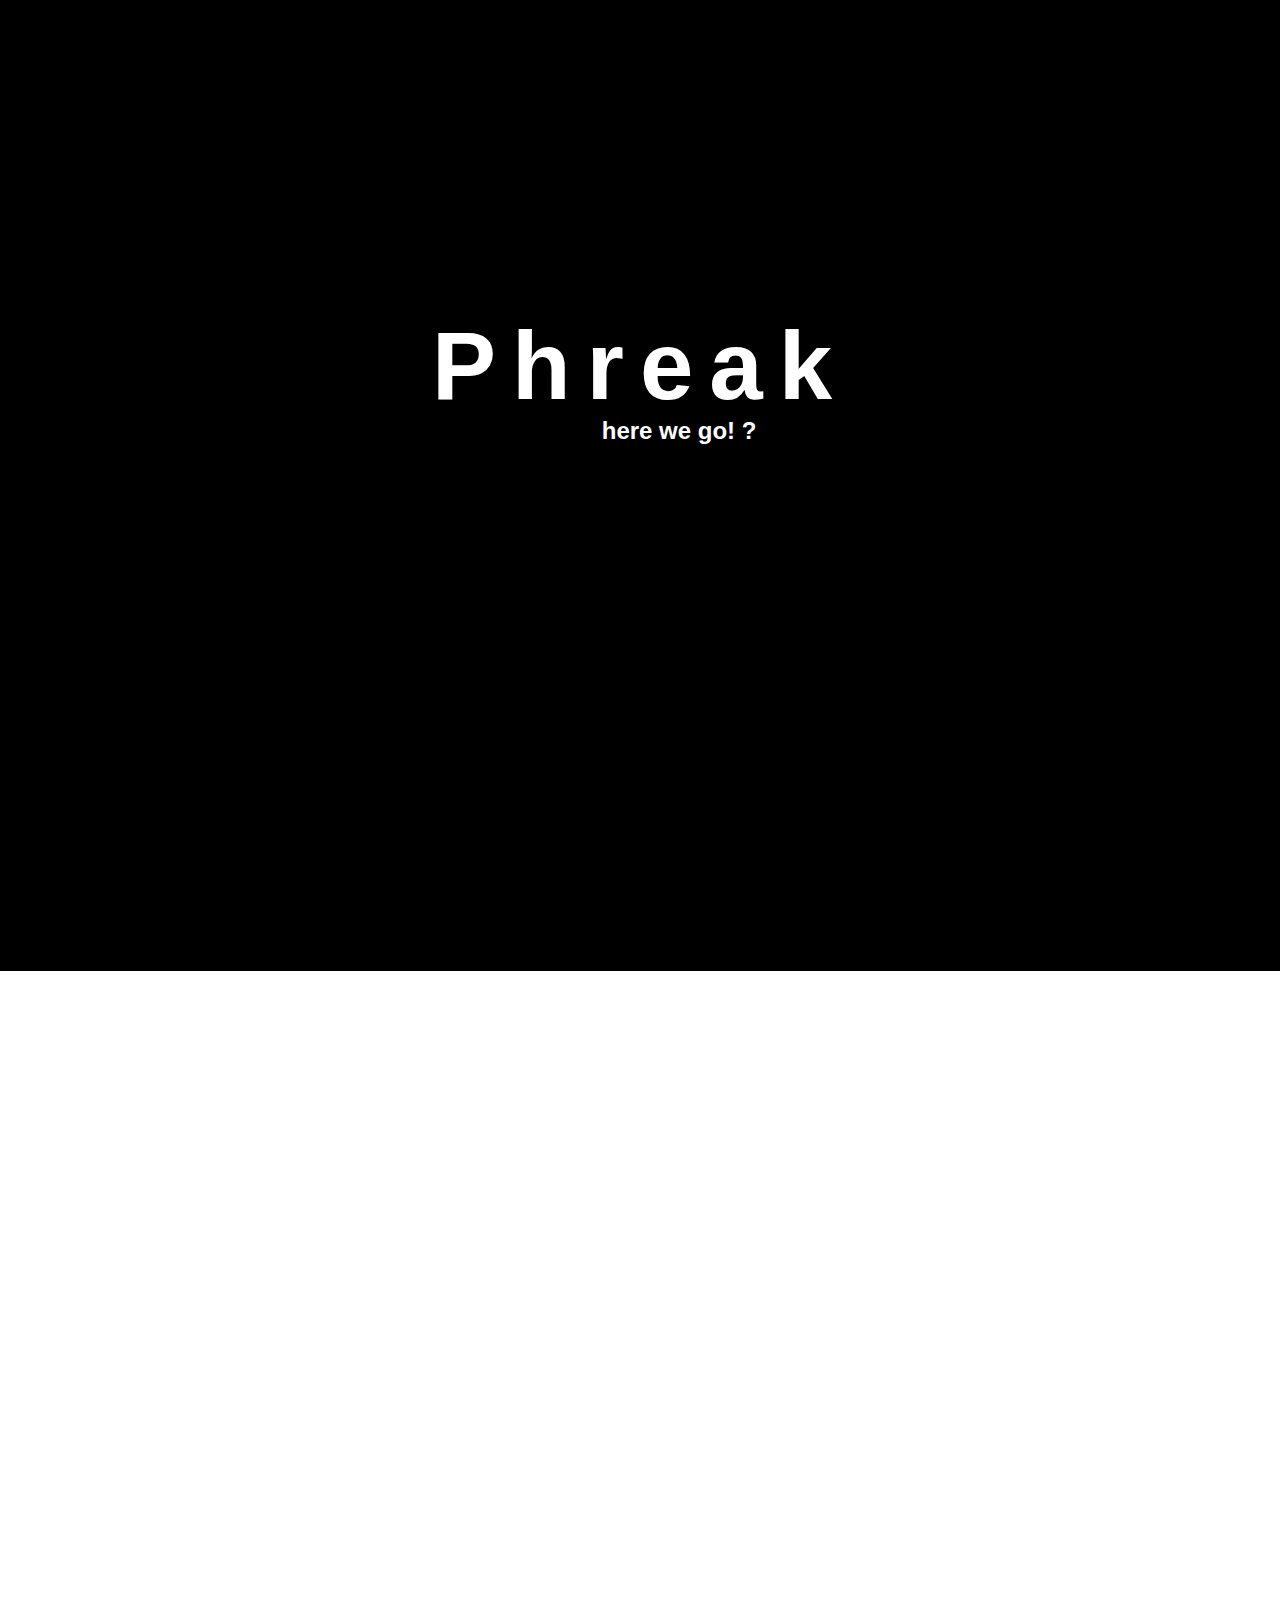
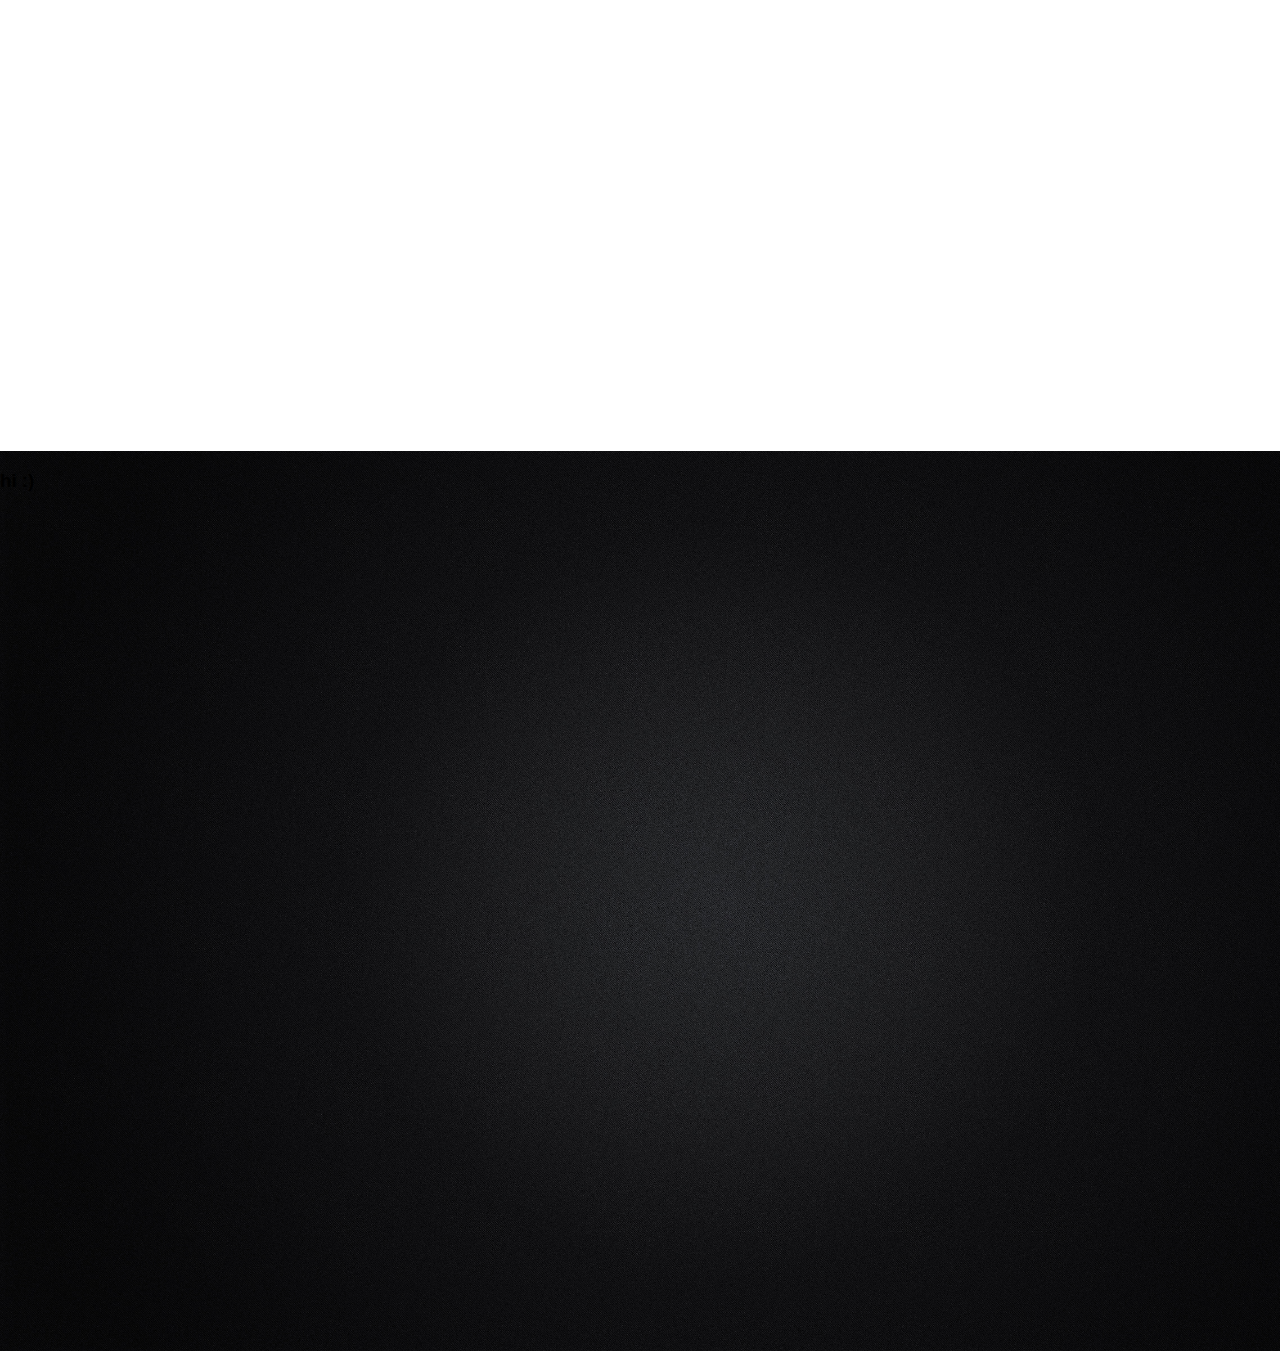
==== example.html @ 7f0e2bd2 "with example" ====
<html lang="en"><head>
	<meta charset="utf-8">
	<meta name="viewport" content="width=device-width, initial-scale=1.0">
	<meta name="description" content="League of Legends Lookup">
	<meta name="keywords" content="league of legends, lookup">

	<title>LEAGUE OF LEGENDS S3 RANKED</title>

	<link rel="stylesheet" href="normalize.css">
	<link rel="stylesheet" href="ranked.css">
<style type="text/css"></style></head>

<body>
<div id="main">
	<div id="overlay" style="display: none;"><div id="center_height"></div><h1 id="overlay_search" style="display: block;">Done!</h1></div>
	<div class="superscrollorama-pin-spacer" style="position: relative; top: auto; left: auto;"></div><div id="container" style="height: 971px; margin-bottom: -200px; background-image: url(http://brianchoi.net/lol/title_back.jpg); background-color: rgb(0, 0, 0); background-size: cover; background-position: 50% 50%; background-repeat: no-repeat no-repeat;"><div id="info">
		<span id="info_mp_champ_bg">http://i.imgur.com/WQK3eyy.jpg</span>
		<span id="info_most_kills_champ_bg">http://i.imgur.com/p25HxGN.jpg</span>
		<span id="info_most_kills_per_game_champ_bg">http://i.imgur.com/nLjdGMp.jpg</span>
		<span id="info_most_assists_per_game_champ_bg">http://i.imgur.com/ZR0M0mz.jpg</span>
		<span id="info_highest_winrate_champ_bg">http://i.imgur.com/1Qkmwj1.jpg</span>
		</div><div id="title_frame" class="pin">
		<h1 id="summoner" style="margin-top: 310.72px;"><span class="char1" style="position: relative; letter-spacing: 16px; display: inline;">P</span><span class="char2" style="position: relative; letter-spacing: 16px; display: inline;">h</span><span class="char3" style="position: relative; letter-spacing: 16px; display: inline;">r</span><span class="char4" style="position: relative; letter-spacing: 16px; display: inline;">e</span><span class="char5" style="position: relative; letter-spacing: 16px; display: inline;">a</span><span class="char6" style="position: relative; letter-spacing: 16px; display: inline;">k</span></h1>
		<h4 id="scroll_message"><span id="behind_scroll_message">here we go! ?</span><span id="real_scroll_message" style="margin-left: -76.5px; display: inline;">here we go! ?</span></h4>
		</div><div id="tier_frame" class="pin" style="opacity: 0;">
		<h2 id="tier_name" style="margin-top: 155.36px;"><span class="char1" style="position: relative; left: -96.20340484951157px; top: -133.1539296451956px; opacity: 0.19999999999999996;">K</span><span class="char2" style="position: relative; left: 1209.9984705937095px; top: -58.83427372178994px; opacity: 0.19999999999999996;">o</span><span class="char3" style="position: relative; left: 2843.3437147911172px; top: 564.4311947580427px; opacity: 0.19999999999999996;">g</span><span class="char4" style="position: relative; left: -671.3447008933872px; top: 1169.9480750893708px; opacity: 0.19999999999999996;">'</span><span class="char5" style="position: relative; left: -682.6370216690702px; top: 425.71763126784936px; opacity: 0.19999999999999996;">M</span><span class="char6" style="position: relative; left: 2841.3579609361477px; top: -279.7479255348444px; opacity: 0.19999999999999996;">a</span><span class="char7" style="position: relative; left: -702.3480155918514px; top: -247.63639587257057px; opacity: 0.19999999999999996;">w</span><span class="char8" style="position: relative; left: 627.789559867233px; top: -222.60086171294097px; opacity: 0.19999999999999996;">'</span><span class="char9" style="position: relative; left: -523.4278510033619px; top: 1004.4911993648857px; opacity: 0.19999999999999996;">s</span><span class="char10" style="position: relative; left: 1305.1219550985843px; top: 1243.9741101330146px; opacity: 0.19999999999999996;"> </span><span class="char11" style="position: relative; left: 2766.682252123137px; top: 307.22295661177486px; opacity: 0.19999999999999996;">H</span><span class="char12" style="position: relative; left: 1137.2621097927913px; top: 1396.5544768179534px; opacity: 0.19999999999999996;">o</span><span class="char13" style="position: relative; left: 2681.966283005895px; top: 250.10790020041168px; opacity: 0.19999999999999996;">r</span><span class="char14" style="position: relative; left: 482.6653561228886px; top: 1018.1406228292035px; opacity: 0.19999999999999996;">d</span><span class="char15" style="position: relative; left: 2586.113586226129px; top: -207.72160346480086px; opacity: 0.19999999999999996;">e</span></h2>
		<img id="tier_image" src="tier/diamond_1.png" alt="DIAMOND I" style="opacity: 0;">
		<h3 id="tier_info" style="opacity: 0; margin-left: 120%;">DIAMOND I 11 LP</h3>
		</div><div id="num_games_frame" class="pin" style="margin-top: -100%;">
		<h1 id="num_games" style="margin-bottom: 0px; margin-top: 179.75px; margin-left: 100%;">717 games</h1>
		<h1 id="num_wins" style="margin-bottom: 0px; margin-top: 179.75px; margin-left: -100%;">394 wins</h1>
		<h1 id="num_losses" style="margin-bottom: 0px; margin-top: 179.75px; margin-left: 100%;">323 losses</h1>
		</div><div id="total_destruction_frame" class="pin" style="margin-top: -100%;">
		<h1 id="total_minions" style="margin-bottom: 0px; margin-top: 179.75px; margin-left: 100%;">130260 minions</h1>
		<h1 id="total_monsters" style="margin-bottom: 0px; margin-top: 179.75px; margin-left: -100%;">20134 monsters</h1>
		<h1 id="total_turrets" style="margin-bottom: 0px; margin-top: 179.75px; margin-left: 100%;">1152 turrets</h1>
		</div><div id="total_kills_frame" class="pin" style="background-image: url(http://brianchoi.net/lol/reverse_annie_alexis_rayne.jpg); background-color: rgb(58, 31, 20); background-size: contain; margin-left: 100%; background-position: 50% 50%; background-repeat: no-repeat no-repeat;">
		<h2 id="total_kills" style="opacity: 0; margin-top: 97.10000000000001px; margin-left: 100%;">4601 total kills</h2>
		<h3 id="kills_per_game" style="margin-top: 323.6666666666667px; opacity: 0; margin-left: -100%;">that's 6.4 kills per game</h3>
		</div><div id="doubles_frame" class="pin" style="margin-left: 100%;">
		<h2 id="doubles" style="opacity: 0; margin-top: 97.10000000000001px; margin-left: 100%;">543 double kills</h2>
		<h3 id="doubles_per_game" style="margin-top: 323.6666666666667px; opacity: 0; margin-left: -100%;">occurs about once per game</h3>
		</div><div id="triples_frame" class="pin" style="margin-left: 100%;">
		<h2 id="triples" style="opacity: 0; margin-top: 97.10000000000001px; margin-left: 100%;">72 triple kills</h2>
		<h3 id="triples_per_game" style="margin-top: 323.6666666666667px; opacity: 0; margin-left: -100%;">occurs about once per 10 games</h3>
		</div><div id="quadras_frame" class="pin" style="margin-left: 100%;">
		<h2 id="quadras" style="opacity: 0; margin-top: 97.10000000000001px; margin-left: 100%;">4 quadrakills</h2>
		<h3 id="quadras_per_game" style="margin-top: 323.6666666666667px; opacity: 0; margin-left: -100%;">occurs about once per 179 games</h3>
		</div><div id="pentas_frame" class="pin" style="margin-left: 100%;">
		<h2 id="pentas" style="opacity: 0; margin-top: 97.10000000000001px; margin-left: 100%;">2 pentakills</h2>
		<h3 id="pentas_per_game" style="margin-top: 323.6666666666667px; opacity: 0; margin-left: -100%;">occurs about once per 359 games</h3>
		</div><div id="before_mp_champ_frame" class="pin" style="margin-left: 100%;">
		<h2 id="before_mp_champ" style="margin-top: 437.5px; margin-left: 2%;">Most played champion...</h2>
		</div><div id="mp_champ_frame" class="pin" style="background-image: url(http://i.imgur.com/WQK3eyy.jpg); background-color: rgb(0, 0, 0); background-size: contain; margin-left: 100%; background-position: 50% 50%; background-repeat: no-repeat no-repeat;">
		<h2 id="mp_champ" style="opacity: 0; margin-left: 2005px; margin-top: 155.36px;">Caitlyn</h2>
		<h3 id="mp_champ_title" style="opacity: 0; margin-left: 1745.4184100418408px;">the Sheriff of Piltover</h3>
		<h3 id="mp_champ_games" style="opacity: 0; margin-top: 323.6666666666667px; margin-left: 2005px;">50 games</h3><h3 id="mp_champ_percentage" style="opacity: 0; margin-left: 2005px;">46.0% winrate</h3>
		</div><div id="before_most_kills_champ_frame" class="pin" style="margin-left: 100%;">
		<h2 id="before_most_kills_champ" style="margin-top: 437.5px; margin-left: 2%;">Most kills in one game...</h2>
		</div><div id="most_kills_champ_frame" class="pin" style="background-image: url(http://i.imgur.com/p25HxGN.jpg); background-color: rgb(0, 0, 0); background-size: contain; margin-left: 100%; background-position: 50% 50%; background-repeat: no-repeat no-repeat;">
		<h2 id="most_kills_champ" style="opacity: 0; margin-left: 2005px; margin-top: 155.36px;">Twitch</h2>
		<h3 id="most_kills_champ_title" style="opacity: 0; margin-left: 1745.4184100418408px;">the Plague Rat</h3>
		<h3 id="most_kills" style="opacity: 0; margin-top: 242.75px; margin-left: 2005px;">21 kills</h3>
		</div><div id="before_most_kills_per_game_champ_frame" class="pin" style="margin-left: -100%;">
		<h2 id="before_most_kills_per_game_champ" style="margin-top: 437.5px; margin-left: -2%;">Most kills per game...</h2>
		</div><div id="most_kills_per_game_champ_frame" class="pin" style="background-image: url(http://i.imgur.com/nLjdGMp.jpg); background-color: rgb(0, 0, 0); background-size: contain; margin-left: -100%; background-position: 50% 50%; background-repeat: no-repeat no-repeat;">
		<h2 id="most_kills_per_game_champ" style="opacity: 0; margin-left: 2005px; margin-top: 155.36px;">Draven</h2>
		<h3 id="most_kills_per_game_champ_title" style="opacity: 0; margin-left: 1745.4184100418408px;">the Glorious Executioner</h3>
		<h3 id="most_kills_per_game" style="opacity: 0; margin-top: 242.75px; margin-left: 2005px;">10.0 kills per game over 18 games</h3>
	</div><div id="before_most_assists_per_game_champ_frame" class="pin" style="margin-left: 100%;">
		<h2 id="before_most_assists_per_game_champ" style="margin-top: 437.5px; margin-left: 2%;">Most assists per game...</h2>
		</div><div id="most_assists_per_game_champ_frame" class="pin" style="background-image: url(http://i.imgur.com/ZR0M0mz.jpg); background-color: rgb(0, 0, 0); background-size: contain; margin-left: 100%; background-position: 50% 50%; background-repeat: no-repeat no-repeat;">
		<h2 id="most_assists_per_game_champ" style="opacity: 0; margin-left: 2005px; margin-top: 155.36px;">Lulu</h2>
		<h3 id="most_assists_per_game_champ_title" style="opacity: 0; margin-left: 1745.4184100418408px;">the Fae Sorceress</h3>
		<h3 id="most_assists_per_game" style="opacity: 0; margin-top: 242.75px; margin-left: 2005px;">18.8 assists per game over 6 games</h3>
	</div><div id="before_highest_winrate_champ_frame" class="pin" style="margin-left: -100%;">
		<h2 id="before_highest_winrate_champ" style="margin-top: 437.5px; margin-left: -2%;">Highest winrate...</h2>
		</div><div id="highest_winrate_champ_frame" class="pin" style="background-image: url(http://i.imgur.com/1Qkmwj1.jpg); background-color: rgb(0, 0, 0); background-size: contain; margin-left: -100%; background-position: 50% 50%; background-repeat: no-repeat no-repeat;">
		<h2 id="highest_winrate_champ" style="opacity: 0; margin-left: 2005px; margin-top: 155.36px;">Quinn</h2>
		<h3 id="highest_winrate_champ_title" style="opacity: 0; margin-left: 1745.4184100418408px;">Demacia's Wings</h3>
		<h3 id="highest_winrate" style="opacity: 0; margin-top: 242.75px; margin-left: 2005px;">100.0% over 5 games</h3>
	</div><div id="random_stats_frame" class="pin" style="background-image: url(http://brianchoi.net/lol/volibear_by_scriptkittie.jpg); background-color: rgb(69, 69, 69); background-size: contain; margin-left: 100%; background-position: 50% 50%; background-repeat: no-repeat no-repeat;">
		<h2 id="random_stats" style="margin-top: 340.40000000000003px; opacity: 0;">Random stats...</h2>
	</div><div id="minion_spawn_time_frame" class="pin" style="margin-left: -100%;">
		<h1 id="minion_spawn_time" style="margin-top: 145.65px;"><span id="mst_1"><span class="char1" style="position: relative; left: 2418.8392902631313px; top: 1310.7260330799036px; opacity: 0;">Y</span><span class="char2" style="position: relative; left: -234.78104576119222px; top: 1568.4915125875268px; opacity: 0;">o</span><span class="char3" style="position: relative; left: 2190.7160364522133px; top: -636.1289889672771px; opacity: 0;">u</span><span class="char4" style="position: relative; left: 111.69120804173872px; top: -653.6128083812073px; opacity: 0;">'</span><span class="char5" style="position: relative; left: -574.3986284674611px; top: -858.9708274728619px; opacity: 0;">v</span><span class="char6" style="position: relative; left: 1617.8840196167585px; top: -325.48051428073086px; opacity: 0;">e</span><span class="char7" style="position: relative; left: 982.8663375042379px; top: 1849.615842798492px; opacity: 0;"> </span><span class="char8" style="position: relative; left: 3717.509208727861px; top: 1879.7340871265624px; opacity: 0;">s</span><span class="char9" style="position: relative; left: 3523.5276634746697px; top: -308.78658507810906px; opacity: 0;">p</span><span class="char10" style="position: relative; left: -948.0742153013125px; top: -100.9441378780175px; opacity: 0;">e</span><span class="char11" style="position: relative; left: 1948.9435302384663px; top: -267.13223235937767px; opacity: 0;">n</span><span class="char12" style="position: relative; left: 3094.8289483285043px; top: 447.06840951694176px; opacity: 0;">t</span></span><br><span id="mst_2"><span class="char1" style="position: relative; left: 1284.903758049477px; top: 1409.8817935045809px; opacity: 0;">1</span><span class="char2" style="position: relative; left: -524.9662218487356px; top: -555.4216828739736px; opacity: 0;">7</span><span class="char3" style="position: relative; left: 662.5344519037753px; top: -171.0214869149495px; opacity: 0;"> </span><span class="char4" style="position: relative; left: 1756.626443839632px; top: 1249.1494409551378px; opacity: 0;">h</span><span class="char5" style="position: relative; left: -930.2072740893345px; top: 365.9205764727667px; opacity: 0;">o</span><span class="char6" style="position: relative; left: -136.6054973762948px; top: 779.4637443942484px; opacity: 0;">u</span><span class="char7" style="position: relative; left: 2435.969143883558px; top: 576.1662147480529px; opacity: 0;">r</span><span class="char8" style="position: relative; left: 71.95109874126501px; top: 1712.1323765693232px; opacity: 0;">s</span><span class="char9" style="position: relative; left: 832.5804554857314px; top: 1801.4865281458478px; opacity: 0;">,</span><span class="char10" style="position: relative; left: 3349.904465790605px; top: -277.0839598549064px; opacity: 0;"> </span><span class="char11" style="position: relative; left: -1681.8399441288784px; top: 1755.2638600992505px; opacity: 0;">5</span><span class="char12" style="position: relative; left: -1028.0055737157818px; top: 398.1195162432268px; opacity: 0;">5</span><span class="char13" style="position: relative; left: 937.4379475903697px; top: 1907.9549773554318px; opacity: 0;"> </span><span class="char14" style="position: relative; left: 3096.066946510691px; top: 908.7309199920855px; opacity: 0;">m</span><span class="char15" style="position: relative; left: 1049.8249769280665px; top: 1398.530960785225px; opacity: 0;">i</span><span class="char16" style="position: relative; left: 1125.8974873961415px; top: -620.8404278166126px; opacity: 0;">n</span><span class="char17" style="position: relative; left: 898.6440299428068px; top: 844.0445013651624px; opacity: 0;">u</span><span class="char18" style="position: relative; left: 813.7425782787614px; top: 57.372473523486406px; opacity: 0;">t</span><span class="char19" style="position: relative; left: 1138.562800915679px; top: 643.0585528246593px; opacity: 0;">e</span><span class="char20" style="position: relative; left: 2234.6034789830446px; top: 78.22212695190683px; opacity: 0;">s</span><span class="char21" style="position: relative; left: -1709.4452449784148px; top: 1092.0674178651534px; opacity: 0;"> </span><span class="char22" style="position: relative; left: 946.6285798524041px; top: -9.41428699833341px; opacity: 0;">a</span><span class="char23" style="position: relative; left: 2666.205920584034px; top: -222.68941815244034px; opacity: 0;">n</span><span class="char24" style="position: relative; left: 544.6548945014365px; top: -841.3636302091181px; opacity: 0;">d</span><span class="char25" style="position: relative; left: -907.6363810210023px; top: 1164.700520307757px; opacity: 0;"> </span><span class="char26" style="position: relative; left: -1185.6851239618845px; top: 1604.1111739501357px; opacity: 0;">3</span><span class="char27" style="position: relative; left: -1048.2308479270432px; top: 1245.709538858384px; opacity: 0;">0</span><span class="char28" style="position: relative; left: 3444.147256545257px; top: -596.2072062105872px; opacity: 0;"> </span><span class="char29" style="position: relative; left: 233.65459715598263px; top: 1596.976645466173px; opacity: 0;">s</span><span class="char30" style="position: relative; left: 1903.775977838086px; top: 1408.2991068421397px; opacity: 0;">e</span><span class="char31" style="position: relative; left: 1969.6889386104885px; top: -352.73662038031034px; opacity: 0;">c</span><span class="char32" style="position: relative; left: -882.5486533110961px; top: 1420.3686577568296px; opacity: 0;">o</span><span class="char33" style="position: relative; left: 5.631486342754215px; top: 898.0672010425478px; opacity: 0;">n</span><span class="char34" style="position: relative; left: 1715.9056596842129px; top: 1121.510779047152px; opacity: 0;">d</span><span class="char35" style="position: relative; left: 663.3189736912027px; top: 1490.926041650353px; opacity: 0;">s</span></span><br><span id="mst_3"><span class="char1" style="position: relative; left: 731.096045934828px; top: 389.09938002354465px; opacity: 0;">w</span><span class="char2" style="position: relative; left: 378.5538597148843px; top: -464.5246007749811px; opacity: 0;">a</span><span class="char3" style="position: relative; left: -1188.8234027219005px; top: 1587.709121431224px; opacity: 0;">i</span><span class="char4" style="position: relative; left: 1793.4327012870926px; top: 35.13815789972432px; opacity: 0;">t</span><span class="char5" style="position: relative; left: -618.9201813563704px; top: 1804.1662915169727px; opacity: 0;">i</span><span class="char6" style="position: relative; left: 2629.936032278929px; top: 248.02512189629488px; opacity: 0;">n</span><span class="char7" style="position: relative; left: -1845.2519677765667px; top: -758.2195461322553px; opacity: 0;">g</span><span class="char8" style="position: relative; left: 3544.354930697009px; top: 1918.2626870132517px; opacity: 0;"> </span><span class="char9" style="position: relative; left: 1242.0623867050745px; top: 613.3755886163563px; opacity: 0;">f</span><span class="char10" style="position: relative; left: -116.15104127093218px; top: 1607.822965803789px; opacity: 0;">o</span><span class="char11" style="position: relative; left: 2509.679722005967px; top: 398.8950583790429px; opacity: 0;">r</span><span class="char12" style="position: relative; left: 2009.3391108233482px; top: 1052.977933361195px; opacity: 0;"> </span><span class="char13" style="position: relative; left: -1261.8452469119802px; top: -469.1319499218371px; opacity: 0;">m</span><span class="char14" style="position: relative; left: 2555.2743272075895px; top: -892.2862157190684px; opacity: 0;">i</span><span class="char15" style="position: relative; left: -202.58851433638483px; top: 1927.3876153908204px; opacity: 0;">n</span><span class="char16" style="position: relative; left: 2839.0295923291706px; top: -789.2546016245615px; opacity: 0;">i</span><span class="char17" style="position: relative; left: -1155.4375302919652px; top: -908.9710375731811px; opacity: 0;">o</span><span class="char18" style="position: relative; left: 136.32880987599492px; top: 277.79871941474266px; opacity: 0;">n</span><span class="char19" style="position: relative; left: 3197.0629187696613px; top: 1276.4030572515912px; opacity: 0;">s</span><span class="char20" style="position: relative; left: 2838.2858768838923px; top: 87.02908759796992px; opacity: 0;"> </span><span class="char21" style="position: relative; left: 1615.226590912789px; top: -215.86114562652074px; opacity: 0;">t</span><span class="char22" style="position: relative; left: 953.6454131465871px; top: -187.57844439032488px; opacity: 0;">o</span><span class="char23" style="position: relative; left: 2778.5156670981087px; top: 1847.5808746828698px; opacity: 0;"> </span><span class="char24" style="position: relative; left: 2058.913842650363px; top: -123.22158047300763px; opacity: 0;">s</span><span class="char25" style="position: relative; left: 201.2195482919924px; top: 1335.3737831721082px; opacity: 0;">p</span><span class="char26" style="position: relative; left: 324.08289375831373px; top: -724.6644972097129px; opacity: 0;">a</span><span class="char27" style="position: relative; left: -200.64460515626706px; top: 619.3475865805522px; opacity: 0;">w</span><span class="char28" style="position: relative; left: 766.8775554955937px; top: 431.2972233276814px; opacity: 0;">n</span><span class="char29" style="position: relative; left: -1119.7710986877792px; top: -76.09467507316731px; opacity: 0;">!</span></span></h1>
	</div><div id="longest_game_frame" class="pin" style="opacity: 0;">
		<h2 id="longest_game" style="margin-top: 233.04px;"><span id="lg_1" style="letter-spacing: 158.75px; opacity: 0;"><span class="char1" style="position: relative;">Y</span><span class="char2" style="position: relative;">o</span><span class="char3" style="position: relative;">u</span><span class="char4" style="position: relative;">r</span><span class="char5" style="position: relative;"> </span><span class="char6" style="position: relative;">l</span><span class="char7" style="position: relative;">o</span><span class="char8" style="position: relative;">n</span><span class="char9" style="position: relative;">g</span><span class="char10" style="position: relative;">e</span><span class="char11" style="position: relative;">s</span><span class="char12" style="position: relative;">t</span><span class="char13" style="position: relative;"> </span><span class="char14" style="position: relative;">g</span><span class="char15" style="position: relative;">a</span><span class="char16" style="position: relative;">m</span><span class="char17" style="position: relative;">e</span><span class="char18" style="position: relative;"> </span><span class="char19" style="position: relative;">s</span><span class="char20" style="position: relative;">p</span><span class="char21" style="position: relative;">a</span><span class="char22" style="position: relative;">n</span><span class="char23" style="position: relative;">n</span><span class="char24" style="position: relative;">e</span><span class="char25" style="position: relative;">d</span></span><br><span id="lg_2" style="letter-spacing: 158.75px; opacity: 0;"><span class="char1" style="position: relative;">5</span><span class="char2" style="position: relative;">7</span><span class="char3" style="position: relative;"> </span><span class="char4" style="position: relative;">m</span><span class="char5" style="position: relative;">i</span><span class="char6" style="position: relative;">n</span><span class="char7" style="position: relative;">u</span><span class="char8" style="position: relative;">t</span><span class="char9" style="position: relative;">e</span><span class="char10" style="position: relative;">s</span><span class="char11" style="position: relative;"> </span><span class="char12" style="position: relative;">a</span><span class="char13" style="position: relative;">n</span><span class="char14" style="position: relative;">d</span><span class="char15" style="position: relative;"> </span><span class="char16" style="position: relative;">5</span><span class="char17" style="position: relative;">5</span><span class="char18" style="position: relative;"> </span><span class="char19" style="position: relative;">s</span><span class="char20" style="position: relative;">e</span><span class="char21" style="position: relative;">c</span><span class="char22" style="position: relative;">o</span><span class="char23" style="position: relative;">n</span><span class="char24" style="position: relative;">d</span><span class="char25" style="position: relative;">s</span></span></h2>
	</div><div id="longest_game_gold_frame" class="pin" style="margin-left: 100%;">
		<h2 id="longest_game_gold" style="margin-top: 155.36px;"><span id="lgg_1">In that game, you gained</span><br><span id="lgg_2">6603g</span><br><span id="lgg_3">from passive gold gain alone!</span></h2>
		</div><div id="longest_life_frame" class="pin" style="margin-left: 100%;">
		<h2 id="longest_life" style="margin-top: 233.04px;"><span id="ll_1"><span class="char1" style="position: relative; font-size: 2px; left: 952.5px; top: 194.20000000000002px; opacity: 0;">Y</span><span class="char2" style="position: relative; font-size: 2px; left: 922.5px; top: 194.20000000000002px; opacity: 0;">o</span><span class="char3" style="position: relative; font-size: 2px; left: 892.5px; top: 194.20000000000002px; opacity: 0;">u</span><span class="char4" style="position: relative; font-size: 2px; left: 862.5px; top: 194.20000000000002px; opacity: 0;">r</span><span class="char5" style="position: relative; font-size: 2px; left: 832.5px; top: 194.20000000000002px; opacity: 0;"> </span><span class="char6" style="position: relative; font-size: 2px; left: 802.5px; top: 194.20000000000002px; opacity: 0;">l</span><span class="char7" style="position: relative; font-size: 2px; left: 772.5px; top: 194.20000000000002px; opacity: 0;">o</span><span class="char8" style="position: relative; font-size: 2px; left: 742.5px; top: 194.20000000000002px; opacity: 0;">n</span><span class="char9" style="position: relative; font-size: 2px; left: 712.5px; top: 194.20000000000002px; opacity: 0;">g</span><span class="char10" style="position: relative; font-size: 2px; left: 682.5px; top: 194.20000000000002px; opacity: 0;">e</span><span class="char11" style="position: relative; font-size: 2px; left: 652.5px; top: 194.20000000000002px; opacity: 0;">s</span><span class="char12" style="position: relative; font-size: 2px; left: 622.5px; top: 194.20000000000002px; opacity: 0;">t</span><span class="char13" style="position: relative; font-size: 2px; left: 592.5px; top: 194.20000000000002px; opacity: 0;"> </span><span class="char14" style="position: relative; font-size: 2px; left: 562.5px; top: 194.20000000000002px; opacity: 0;">l</span><span class="char15" style="position: relative; font-size: 2px; left: 532.5px; top: 194.20000000000002px; opacity: 0;">i</span><span class="char16" style="position: relative; font-size: 2px; left: 502.5px; top: 194.20000000000002px; opacity: 0;">f</span><span class="char17" style="position: relative; font-size: 2px; left: 472.5px; top: 194.20000000000002px; opacity: 0;">e</span><span class="char18" style="position: relative; font-size: 2px; left: 442.5px; top: 194.20000000000002px; opacity: 0;"> </span><span class="char19" style="position: relative; font-size: 2px; left: 412.5px; top: 194.20000000000002px; opacity: 0;">s</span><span class="char20" style="position: relative; font-size: 2px; left: 382.5px; top: 194.20000000000002px; opacity: 0;">p</span><span class="char21" style="position: relative; font-size: 2px; left: 352.5px; top: 194.20000000000002px; opacity: 0;">a</span><span class="char22" style="position: relative; font-size: 2px; left: 322.5px; top: 194.20000000000002px; opacity: 0;">n</span><span class="char23" style="position: relative; font-size: 2px; left: 292.5px; top: 194.20000000000002px; opacity: 0;">n</span><span class="char24" style="position: relative; font-size: 2px; left: 262.5px; top: 194.20000000000002px; opacity: 0;">e</span><span class="char25" style="position: relative; font-size: 2px; left: 232.5px; top: 194.20000000000002px; opacity: 0;">d</span></span><br><span id="ll_2"><span class="char1" style="position: relative; font-size: 2px; left: 952.5px; top: 388.40000000000003px; opacity: 0;">3</span><span class="char2" style="position: relative; font-size: 2px; left: 922.5px; top: 388.40000000000003px; opacity: 0;">5</span><span class="char3" style="position: relative; font-size: 2px; left: 892.5px; top: 388.40000000000003px; opacity: 0;"> </span><span class="char4" style="position: relative; font-size: 2px; left: 862.5px; top: 388.40000000000003px; opacity: 0;">m</span><span class="char5" style="position: relative; font-size: 2px; left: 832.5px; top: 388.40000000000003px; opacity: 0;">i</span><span class="char6" style="position: relative; font-size: 2px; left: 802.5px; top: 388.40000000000003px; opacity: 0;">n</span><span class="char7" style="position: relative; font-size: 2px; left: 772.5px; top: 388.40000000000003px; opacity: 0;">u</span><span class="char8" style="position: relative; font-size: 2px; left: 742.5px; top: 388.40000000000003px; opacity: 0;">t</span><span class="char9" style="position: relative; font-size: 2px; left: 712.5px; top: 388.40000000000003px; opacity: 0;">e</span><span class="char10" style="position: relative; font-size: 2px; left: 682.5px; top: 388.40000000000003px; opacity: 0;">s</span><span class="char11" style="position: relative; font-size: 2px; left: 652.5px; top: 388.40000000000003px; opacity: 0;"> </span><span class="char12" style="position: relative; font-size: 2px; left: 622.5px; top: 388.40000000000003px; opacity: 0;">a</span><span class="char13" style="position: relative; font-size: 2px; left: 592.5px; top: 388.40000000000003px; opacity: 0;">n</span><span class="char14" style="position: relative; font-size: 2px; left: 562.5px; top: 388.40000000000003px; opacity: 0;">d</span><span class="char15" style="position: relative; font-size: 2px; left: 532.5px; top: 388.40000000000003px; opacity: 0;"> </span><span class="char16" style="position: relative; font-size: 2px; left: 502.5px; top: 388.40000000000003px; opacity: 0;">3</span><span class="char17" style="position: relative; font-size: 2px; left: 472.5px; top: 388.40000000000003px; opacity: 0;">5</span><span class="char18" style="position: relative; font-size: 2px; left: 442.5px; top: 388.40000000000003px; opacity: 0;"> </span><span class="char19" style="position: relative; font-size: 2px; left: 412.5px; top: 388.40000000000003px; opacity: 0;">s</span><span class="char20" style="position: relative; font-size: 2px; left: 382.5px; top: 388.40000000000003px; opacity: 0;">e</span><span class="char21" style="position: relative; font-size: 2px; left: 352.5px; top: 388.40000000000003px; opacity: 0;">c</span><span class="char22" style="position: relative; font-size: 2px; left: 322.5px; top: 388.40000000000003px; opacity: 0;">o</span><span class="char23" style="position: relative; font-size: 2px; left: 292.5px; top: 388.40000000000003px; opacity: 0;">n</span><span class="char24" style="position: relative; font-size: 2px; left: 262.5px; top: 388.40000000000003px; opacity: 0;">d</span><span class="char25" style="position: relative; font-size: 2px; left: 232.5px; top: 388.40000000000003px; opacity: 0;">s</span></span></h2>
	</div><div id="longest_life_gold_frame" class="pin" style="margin-left: 100%;">
		<h2 id="longest_life_gold" style="margin-top: 155.36px;"><span id="llg_1">In one life, you gained</span><br><span id="llg_2">4057g</span><br><span id="llg_3">from passive gold gain alone!</span></h2>
		</div><div id="longest_spree_frame" class="pin" style="margin-left: 100%;">
		<h2 id="longest_spree" style="margin-top: 233.04px;"><span id="ls_1"><span class="char1" style="position: relative; left: -635px; opacity: 0;">Y</span><span class="char2" style="position: relative; left: -695px; opacity: 0;">o</span><span class="char3" style="position: relative; left: -755px; opacity: 0;">u</span><span class="char4" style="position: relative; left: -815px; opacity: 0;">r</span><span class="char5" style="position: relative; left: -875px; opacity: 0;"> </span><span class="char6" style="position: relative; left: -935px; opacity: 0;">l</span><span class="char7" style="position: relative; left: -995px; opacity: 0;">o</span><span class="char8" style="position: relative; left: -1055px; opacity: 0;">n</span><span class="char9" style="position: relative; left: -1115px; opacity: 0;">g</span><span class="char10" style="position: relative; left: -1175px; opacity: 0;">e</span><span class="char11" style="position: relative; left: -1235px; opacity: 0;">s</span><span class="char12" style="position: relative; left: -1295px; opacity: 0;">t</span><span class="char13" style="position: relative; left: -1355px; opacity: 0;"> </span><span class="char14" style="position: relative; left: -1415px; opacity: 0;">s</span><span class="char15" style="position: relative; left: -1475px; opacity: 0;">p</span><span class="char16" style="position: relative; left: -1535px; opacity: 0;">r</span><span class="char17" style="position: relative; left: -1595px; opacity: 0;">e</span><span class="char18" style="position: relative; left: -1655px; opacity: 0;">e</span><span class="char19" style="position: relative; left: -1715px; opacity: 0;"> </span><span class="char20" style="position: relative; left: -1775px; opacity: 0;">w</span><span class="char21" style="position: relative; left: -1835px; opacity: 0;">a</span><span class="char22" style="position: relative; left: -1895px; opacity: 0;">s</span><span class="char23" style="position: relative; left: -1955px; opacity: 0;"> </span><span class="char24" style="position: relative; left: -2015px; opacity: 0;">1</span><span class="char25" style="position: relative; left: -2075px; opacity: 0;">7</span><span class="char26" style="position: relative; left: -2135px; opacity: 0;"> </span><span class="char27" style="position: relative; left: -2195px; opacity: 0;">k</span><span class="char28" style="position: relative; left: -2255px; opacity: 0;">i</span><span class="char29" style="position: relative; left: -2315px; opacity: 0;">l</span><span class="char30" style="position: relative; left: -2375px; opacity: 0;">l</span><span class="char31" style="position: relative; left: -2435px; opacity: 0;">s</span><span class="char32" style="position: relative; left: -2495px; opacity: 0;">;</span></span><br><span id="ls_2"><span class="char1" style="position: relative; left: -635px; opacity: 0;">y</span><span class="char2" style="position: relative; left: -695px; opacity: 0;">o</span><span class="char3" style="position: relative; left: -755px; opacity: 0;">u</span><span class="char4" style="position: relative; left: -815px; opacity: 0;"> </span><span class="char5" style="position: relative; left: -875px; opacity: 0;">w</span><span class="char6" style="position: relative; left: -935px; opacity: 0;">e</span><span class="char7" style="position: relative; left: -995px; opacity: 0;">r</span><span class="char8" style="position: relative; left: -1055px; opacity: 0;">e</span><span class="char9" style="position: relative; left: -1115px; opacity: 0;"> </span><span class="char10" style="position: relative; left: -1175px; opacity: 0;">l</span><span class="char11" style="position: relative; left: -1235px; opacity: 0;">e</span><span class="char12" style="position: relative; left: -1295px; opacity: 0;">g</span><span class="char13" style="position: relative; left: -1355px; opacity: 0;">e</span><span class="char14" style="position: relative; left: -1415px; opacity: 0;">n</span><span class="char15" style="position: relative; left: -1475px; opacity: 0;">d</span><span class="char16" style="position: relative; left: -1535px; opacity: 0;">a</span><span class="char17" style="position: relative; left: -1595px; opacity: 0;">r</span><span class="char18" style="position: relative; left: -1655px; opacity: 0;">y</span><span class="char19" style="position: relative; left: -1715px; opacity: 0;"> </span><span class="char20" style="position: relative; left: -1775px; opacity: 0;">1</span><span class="char21" style="position: relative; left: -1835px; opacity: 0;">0</span><span class="char22" style="position: relative; left: -1895px; opacity: 0;"> </span><span class="char23" style="position: relative; left: -1955px; opacity: 0;">t</span><span class="char24" style="position: relative; left: -2015px; opacity: 0;">i</span><span class="char25" style="position: relative; left: -2075px; opacity: 0;">m</span><span class="char26" style="position: relative; left: -2135px; opacity: 0;">e</span><span class="char27" style="position: relative; left: -2195px; opacity: 0;">s</span><span class="char28" style="position: relative; left: -2255px; opacity: 0;"> </span><span class="char29" style="position: relative; left: -2315px; opacity: 0;">o</span><span class="char30" style="position: relative; left: -2375px; opacity: 0;">v</span><span class="char31" style="position: relative; left: -2435px; opacity: 0;">e</span><span class="char32" style="position: relative; left: -2495px; opacity: 0;">r</span><span class="char33" style="position: relative; left: -2555px; opacity: 0;">!</span><span class="char34" style="position: relative; left: -2615px; opacity: 0;">!</span></span></h2>
		</div><div id="total_damage_frame" class="pin" style="margin-left: 100%;">
		<h2 id="total_damage" style="margin-top: 155.36px;"><span id="td_1"><span class="char1" style="position: relative; font-size: 8px; opacity: 0;">Y</span><span class="char2" style="position: relative; font-size: 8px; opacity: 0;">o</span><span class="char3" style="position: relative; font-size: 8px; opacity: 0;">u</span><span class="char4" style="position: relative; font-size: 8px; opacity: 0;">'</span><span class="char5" style="position: relative; font-size: 8px; opacity: 0;">v</span><span class="char6" style="position: relative; font-size: 8px; opacity: 0;">e</span><span class="char7" style="position: relative; font-size: 8px; opacity: 0;"> </span><span class="char8" style="position: relative; font-size: 8px; opacity: 0;">d</span><span class="char9" style="position: relative; font-size: 8px; opacity: 0;">o</span><span class="char10" style="position: relative; font-size: 8px; opacity: 0;">n</span><span class="char11" style="position: relative; font-size: 8px; opacity: 0;">e</span><span class="char12" style="position: relative; font-size: 8px; opacity: 0;"> </span><span class="char13" style="position: relative; font-size: 8px; opacity: 0;">1</span><span class="char14" style="position: relative; font-size: 8px; opacity: 0;">1</span><span class="char15" style="position: relative; font-size: 8px; opacity: 0;">3</span><span class="char16" style="position: relative; font-size: 8px; opacity: 0;">1</span><span class="char17" style="position: relative; font-size: 8px; opacity: 0;">1</span><span class="char18" style="position: relative; font-size: 8px; opacity: 0;">1</span><span class="char19" style="position: relative; font-size: 8px; opacity: 0;">0</span><span class="char20" style="position: relative; font-size: 8px; opacity: 0;">1</span><span class="char21" style="position: relative; font-size: 8px; opacity: 0;">1</span><span class="char22" style="position: relative; font-size: 8px; opacity: 0;"> </span><span class="char23" style="position: relative; font-size: 8px; opacity: 0;">t</span><span class="char24" style="position: relative; font-size: 8px; opacity: 0;">o</span><span class="char25" style="position: relative; font-size: 8px; opacity: 0;">t</span><span class="char26" style="position: relative; font-size: 8px; opacity: 0;">a</span><span class="char27" style="position: relative; font-size: 8px; opacity: 0;">l</span><span class="char28" style="position: relative; font-size: 8px; opacity: 0;"> </span><span class="char29" style="position: relative; font-size: 8px; opacity: 0;">d</span><span class="char30" style="position: relative; font-size: 8px; opacity: 0;">a</span><span class="char31" style="position: relative; font-size: 8px; opacity: 0;">m</span><span class="char32" style="position: relative; font-size: 8px; opacity: 0;">a</span><span class="char33" style="position: relative; font-size: 8px; opacity: 0;">g</span><span class="char34" style="position: relative; font-size: 8px; opacity: 0;">e</span><span class="char35" style="position: relative; font-size: 8px; opacity: 0;">;</span></span><br><span id="td_2"><span class="char1" style="position: relative; font-size: 8px; opacity: 0;">i</span><span class="char2" style="position: relative; font-size: 8px; opacity: 0;">t</span><span class="char3" style="position: relative; font-size: 8px; opacity: 0;"> </span><span class="char4" style="position: relative; font-size: 8px; opacity: 0;">w</span><span class="char5" style="position: relative; font-size: 8px; opacity: 0;">o</span><span class="char6" style="position: relative; font-size: 8px; opacity: 0;">u</span><span class="char7" style="position: relative; font-size: 8px; opacity: 0;">l</span><span class="char8" style="position: relative; font-size: 8px; opacity: 0;">d</span><span class="char9" style="position: relative; font-size: 8px; opacity: 0;"> </span><span class="char10" style="position: relative; font-size: 8px; opacity: 0;">t</span><span class="char11" style="position: relative; font-size: 8px; opacity: 0;">a</span><span class="char12" style="position: relative; font-size: 8px; opacity: 0;">k</span><span class="char13" style="position: relative; font-size: 8px; opacity: 0;">e</span><span class="char14" style="position: relative; font-size: 8px; opacity: 0;"> </span><span class="char15" style="position: relative; font-size: 8px; opacity: 0;">a</span><span class="char16" style="position: relative; font-size: 8px; opacity: 0;"> </span><span class="char17" style="position: relative; font-size: 8px; opacity: 0;">l</span><span class="char18" style="position: relative; font-size: 8px; opacity: 0;">e</span><span class="char19" style="position: relative; font-size: 8px; opacity: 0;">v</span><span class="char20" style="position: relative; font-size: 8px; opacity: 0;">e</span><span class="char21" style="position: relative; font-size: 8px; opacity: 0;">l</span><span class="char22" style="position: relative; font-size: 8px; opacity: 0;"> </span><span class="char23" style="position: relative; font-size: 8px; opacity: 0;">o</span><span class="char24" style="position: relative; font-size: 8px; opacity: 0;">n</span><span class="char25" style="position: relative; font-size: 8px; opacity: 0;">e</span><span class="char26" style="position: relative; font-size: 8px; opacity: 0;"> </span><span class="char27" style="position: relative; font-size: 8px; opacity: 0;">A</span><span class="char28" style="position: relative; font-size: 8px; opacity: 0;">s</span><span class="char29" style="position: relative; font-size: 8px; opacity: 0;">h</span><span class="char30" style="position: relative; font-size: 8px; opacity: 0;">e</span><span class="char31" style="position: relative; font-size: 8px; opacity: 0;"> </span><span class="char32" style="position: relative; font-size: 8px; opacity: 0;">(</span><span class="char33" style="position: relative; font-size: 8px; opacity: 0;">w</span><span class="char34" style="position: relative; font-size: 8px; opacity: 0;">i</span><span class="char35" style="position: relative; font-size: 8px; opacity: 0;">t</span><span class="char36" style="position: relative; font-size: 8px; opacity: 0;">h</span><span class="char37" style="position: relative; font-size: 8px; opacity: 0;">o</span><span class="char38" style="position: relative; font-size: 8px; opacity: 0;">u</span><span class="char39" style="position: relative; font-size: 8px; opacity: 0;">t</span><span class="char40" style="position: relative; font-size: 8px; opacity: 0;"> </span><span class="char41" style="position: relative; font-size: 8px; opacity: 0;">p</span><span class="char42" style="position: relative; font-size: 8px; opacity: 0;">a</span><span class="char43" style="position: relative; font-size: 8px; opacity: 0;">s</span><span class="char44" style="position: relative; font-size: 8px; opacity: 0;">s</span><span class="char45" style="position: relative; font-size: 8px; opacity: 0;">i</span><span class="char46" style="position: relative; font-size: 8px; opacity: 0;">v</span><span class="char47" style="position: relative; font-size: 8px; opacity: 0;">e</span><span class="char48" style="position: relative; font-size: 8px; opacity: 0;">)</span></span><br><span id="td_3"><span class="char1" style="position: relative; font-size: 8px; opacity: 0;">6</span><span class="char2" style="position: relative; font-size: 8px; opacity: 0;"> </span><span class="char3" style="position: relative; font-size: 8px; opacity: 0;">w</span><span class="char4" style="position: relative; font-size: 8px; opacity: 0;">e</span><span class="char5" style="position: relative; font-size: 8px; opacity: 0;">e</span><span class="char6" style="position: relative; font-size: 8px; opacity: 0;">k</span><span class="char7" style="position: relative; font-size: 8px; opacity: 0;">s</span><span class="char8" style="position: relative; font-size: 8px; opacity: 0;">,</span><span class="char9" style="position: relative; font-size: 8px; opacity: 0;"> </span><span class="char10" style="position: relative; font-size: 8px; opacity: 0;">0</span><span class="char11" style="position: relative; font-size: 8px; opacity: 0;"> </span><span class="char12" style="position: relative; font-size: 8px; opacity: 0;">d</span><span class="char13" style="position: relative; font-size: 8px; opacity: 0;">a</span><span class="char14" style="position: relative; font-size: 8px; opacity: 0;">y</span><span class="char15" style="position: relative; font-size: 8px; opacity: 0;">s</span><span class="char16" style="position: relative; font-size: 8px; opacity: 0;">,</span><span class="char17" style="position: relative; font-size: 8px; opacity: 0;"> </span><span class="char18" style="position: relative; font-size: 8px; opacity: 0;">2</span><span class="char19" style="position: relative; font-size: 8px; opacity: 0;">3</span><span class="char20" style="position: relative; font-size: 8px; opacity: 0;"> </span><span class="char21" style="position: relative; font-size: 8px; opacity: 0;">h</span><span class="char22" style="position: relative; font-size: 8px; opacity: 0;">o</span><span class="char23" style="position: relative; font-size: 8px; opacity: 0;">u</span><span class="char24" style="position: relative; font-size: 8px; opacity: 0;">r</span><span class="char25" style="position: relative; font-size: 8px; opacity: 0;">s</span><span class="char26" style="position: relative; font-size: 8px; opacity: 0;">,</span><span class="char27" style="position: relative; font-size: 8px; opacity: 0;"> </span><span class="char28" style="position: relative; font-size: 8px; opacity: 0;">1</span><span class="char29" style="position: relative; font-size: 8px; opacity: 0;">6</span><span class="char30" style="position: relative; font-size: 8px; opacity: 0;"> </span><span class="char31" style="position: relative; font-size: 8px; opacity: 0;">m</span><span class="char32" style="position: relative; font-size: 8px; opacity: 0;">i</span><span class="char33" style="position: relative; font-size: 8px; opacity: 0;">n</span><span class="char34" style="position: relative; font-size: 8px; opacity: 0;">u</span><span class="char35" style="position: relative; font-size: 8px; opacity: 0;">t</span><span class="char36" style="position: relative; font-size: 8px; opacity: 0;">e</span><span class="char37" style="position: relative; font-size: 8px; opacity: 0;">s</span><span class="char38" style="position: relative; font-size: 8px; opacity: 0;"> </span><span class="char39" style="position: relative; font-size: 8px; opacity: 0;">a</span><span class="char40" style="position: relative; font-size: 8px; opacity: 0;">n</span><span class="char41" style="position: relative; font-size: 8px; opacity: 0;">d</span><span class="char42" style="position: relative; font-size: 8px; opacity: 0;"> </span><span class="char43" style="position: relative; font-size: 8px; opacity: 0;">5</span><span class="char44" style="position: relative; font-size: 8px; opacity: 0;">5</span><span class="char45" style="position: relative; font-size: 8px; opacity: 0;"> </span><span class="char46" style="position: relative; font-size: 8px; opacity: 0;">s</span><span class="char47" style="position: relative; font-size: 8px; opacity: 0;">e</span><span class="char48" style="position: relative; font-size: 8px; opacity: 0;">c</span><span class="char49" style="position: relative; font-size: 8px; opacity: 0;">o</span><span class="char50" style="position: relative; font-size: 8px; opacity: 0;">n</span><span class="char51" style="position: relative; font-size: 8px; opacity: 0;">d</span><span class="char52" style="position: relative; font-size: 8px; opacity: 0;">s</span></span><br><span id="td_4"><span class="char1" style="position: relative; font-size: 8px; opacity: 0;">t</span><span class="char2" style="position: relative; font-size: 8px; opacity: 0;">o</span><span class="char3" style="position: relative; font-size: 8px; opacity: 0;"> </span><span class="char4" style="position: relative; font-size: 8px; opacity: 0;">m</span><span class="char5" style="position: relative; font-size: 8px; opacity: 0;">a</span><span class="char6" style="position: relative; font-size: 8px; opacity: 0;">t</span><span class="char7" style="position: relative; font-size: 8px; opacity: 0;">c</span><span class="char8" style="position: relative; font-size: 8px; opacity: 0;">h</span><span class="char9" style="position: relative; font-size: 8px; opacity: 0;"> </span><span class="char10" style="position: relative; font-size: 8px; opacity: 0;">y</span><span class="char11" style="position: relative; font-size: 8px; opacity: 0;">o</span><span class="char12" style="position: relative; font-size: 8px; opacity: 0;">u</span><span class="char13" style="position: relative; font-size: 8px; opacity: 0;">r</span><span class="char14" style="position: relative; font-size: 8px; opacity: 0;"> </span><span class="char15" style="position: relative; font-size: 8px; opacity: 0;">t</span><span class="char16" style="position: relative; font-size: 8px; opacity: 0;">o</span><span class="char17" style="position: relative; font-size: 8px; opacity: 0;">t</span><span class="char18" style="position: relative; font-size: 8px; opacity: 0;">a</span><span class="char19" style="position: relative; font-size: 8px; opacity: 0;">l</span><span class="char20" style="position: relative; font-size: 8px; opacity: 0;"> </span><span class="char21" style="position: relative; font-size: 8px; opacity: 0;">d</span><span class="char22" style="position: relative; font-size: 8px; opacity: 0;">a</span><span class="char23" style="position: relative; font-size: 8px; opacity: 0;">m</span><span class="char24" style="position: relative; font-size: 8px; opacity: 0;">a</span><span class="char25" style="position: relative; font-size: 8px; opacity: 0;">g</span><span class="char26" style="position: relative; font-size: 8px; opacity: 0;">e</span><span class="char27" style="position: relative; font-size: 8px; opacity: 0;">!</span></span></h2>
		</div><div id="total_gold_frame" class="pin" style="margin-left: 100%;">
		<h2 id="total_gold" style="margin-top: 155.36px;"><span id="tg_1"><span class="char1" style="position: relative; font-size: 8px; opacity: 0;">Y</span><span class="char2" style="position: relative; font-size: 8px; opacity: 0;">o</span><span class="char3" style="position: relative; font-size: 8px; opacity: 0;">u</span><span class="char4" style="position: relative; font-size: 8px; opacity: 0;">'</span><span class="char5" style="position: relative; font-size: 8px; opacity: 0;">v</span><span class="char6" style="position: relative; font-size: 8px; opacity: 0;">e</span><span class="char7" style="position: relative; font-size: 8px; opacity: 0;"> </span><span class="char8" style="position: relative; font-size: 8px; opacity: 0;">e</span><span class="char9" style="position: relative; font-size: 8px; opacity: 0;">a</span><span class="char10" style="position: relative; font-size: 8px; opacity: 0;">r</span><span class="char11" style="position: relative; font-size: 8px; opacity: 0;">n</span><span class="char12" style="position: relative; font-size: 8px; opacity: 0;">e</span><span class="char13" style="position: relative; font-size: 8px; opacity: 0;">d</span><span class="char14" style="position: relative; font-size: 8px; opacity: 0;"> </span><span class="char15" style="position: relative; font-size: 8px; opacity: 0;">a</span><span class="char16" style="position: relative; font-size: 8px; opacity: 0;">n</span><span class="char17" style="position: relative; font-size: 8px; opacity: 0;">d</span><span class="char18" style="position: relative; font-size: 8px; opacity: 0;"> </span><span class="char19" style="position: relative; font-size: 8px; opacity: 0;">p</span><span class="char20" style="position: relative; font-size: 8px; opacity: 0;">i</span><span class="char21" style="position: relative; font-size: 8px; opacity: 0;">l</span><span class="char22" style="position: relative; font-size: 8px; opacity: 0;">l</span><span class="char23" style="position: relative; font-size: 8px; opacity: 0;">a</span><span class="char24" style="position: relative; font-size: 8px; opacity: 0;">g</span><span class="char25" style="position: relative; font-size: 8px; opacity: 0;">e</span><span class="char26" style="position: relative; font-size: 8px; opacity: 0;">d</span><span class="char27" style="position: relative; font-size: 8px; opacity: 0;"> </span><span class="char28" style="position: relative; font-size: 8px; opacity: 0;">8</span><span class="char29" style="position: relative; font-size: 8px; opacity: 0;">6</span><span class="char30" style="position: relative; font-size: 8px; opacity: 0;">0</span><span class="char31" style="position: relative; font-size: 8px; opacity: 0;">0</span><span class="char32" style="position: relative; font-size: 8px; opacity: 0;">4</span><span class="char33" style="position: relative; font-size: 8px; opacity: 0;">4</span><span class="char34" style="position: relative; font-size: 8px; opacity: 0;">6</span><span class="char35" style="position: relative; font-size: 8px; opacity: 0;">g</span><span class="char36" style="position: relative; font-size: 8px; opacity: 0;">;</span></span><br><span id="tg_2"><span class="char1" style="position: relative; font-size: 8px; opacity: 0;">i</span><span class="char2" style="position: relative; font-size: 8px; opacity: 0;">t</span><span class="char3" style="position: relative; font-size: 8px; opacity: 0;"> </span><span class="char4" style="position: relative; font-size: 8px; opacity: 0;">w</span><span class="char5" style="position: relative; font-size: 8px; opacity: 0;">o</span><span class="char6" style="position: relative; font-size: 8px; opacity: 0;">u</span><span class="char7" style="position: relative; font-size: 8px; opacity: 0;">l</span><span class="char8" style="position: relative; font-size: 8px; opacity: 0;">d</span><span class="char9" style="position: relative; font-size: 8px; opacity: 0;"> </span><span class="char10" style="position: relative; font-size: 8px; opacity: 0;">t</span><span class="char11" style="position: relative; font-size: 8px; opacity: 0;">a</span><span class="char12" style="position: relative; font-size: 8px; opacity: 0;">k</span><span class="char13" style="position: relative; font-size: 8px; opacity: 0;">e</span></span><br><span id="tg_3"><span class="char1" style="position: relative; font-size: 8px; opacity: 0;">7</span><span class="char2" style="position: relative; font-size: 8px; opacity: 0;"> </span><span class="char3" style="position: relative; font-size: 8px; opacity: 0;">w</span><span class="char4" style="position: relative; font-size: 8px; opacity: 0;">e</span><span class="char5" style="position: relative; font-size: 8px; opacity: 0;">e</span><span class="char6" style="position: relative; font-size: 8px; opacity: 0;">k</span><span class="char7" style="position: relative; font-size: 8px; opacity: 0;">s</span><span class="char8" style="position: relative; font-size: 8px; opacity: 0;">,</span><span class="char9" style="position: relative; font-size: 8px; opacity: 0;"> </span><span class="char10" style="position: relative; font-size: 8px; opacity: 0;">3</span><span class="char11" style="position: relative; font-size: 8px; opacity: 0;"> </span><span class="char12" style="position: relative; font-size: 8px; opacity: 0;">d</span><span class="char13" style="position: relative; font-size: 8px; opacity: 0;">a</span><span class="char14" style="position: relative; font-size: 8px; opacity: 0;">y</span><span class="char15" style="position: relative; font-size: 8px; opacity: 0;">s</span><span class="char16" style="position: relative; font-size: 8px; opacity: 0;">,</span><span class="char17" style="position: relative; font-size: 8px; opacity: 0;"> </span><span class="char18" style="position: relative; font-size: 8px; opacity: 0;">9</span><span class="char19" style="position: relative; font-size: 8px; opacity: 0;"> </span><span class="char20" style="position: relative; font-size: 8px; opacity: 0;">h</span><span class="char21" style="position: relative; font-size: 8px; opacity: 0;">o</span><span class="char22" style="position: relative; font-size: 8px; opacity: 0;">u</span><span class="char23" style="position: relative; font-size: 8px; opacity: 0;">r</span><span class="char24" style="position: relative; font-size: 8px; opacity: 0;">s</span><span class="char25" style="position: relative; font-size: 8px; opacity: 0;">,</span><span class="char26" style="position: relative; font-size: 8px; opacity: 0;"> </span><span class="char27" style="position: relative; font-size: 8px; opacity: 0;">2</span><span class="char28" style="position: relative; font-size: 8px; opacity: 0;">2</span><span class="char29" style="position: relative; font-size: 8px; opacity: 0;"> </span><span class="char30" style="position: relative; font-size: 8px; opacity: 0;">m</span><span class="char31" style="position: relative; font-size: 8px; opacity: 0;">i</span><span class="char32" style="position: relative; font-size: 8px; opacity: 0;">n</span><span class="char33" style="position: relative; font-size: 8px; opacity: 0;">u</span><span class="char34" style="position: relative; font-size: 8px; opacity: 0;">t</span><span class="char35" style="position: relative; font-size: 8px; opacity: 0;">e</span><span class="char36" style="position: relative; font-size: 8px; opacity: 0;">s</span><span class="char37" style="position: relative; font-size: 8px; opacity: 0;"> </span><span class="char38" style="position: relative; font-size: 8px; opacity: 0;">a</span><span class="char39" style="position: relative; font-size: 8px; opacity: 0;">n</span><span class="char40" style="position: relative; font-size: 8px; opacity: 0;">d</span><span class="char41" style="position: relative; font-size: 8px; opacity: 0;"> </span><span class="char42" style="position: relative; font-size: 8px; opacity: 0;">3</span><span class="char43" style="position: relative; font-size: 8px; opacity: 0;">1</span><span class="char44" style="position: relative; font-size: 8px; opacity: 0;"> </span><span class="char45" style="position: relative; font-size: 8px; opacity: 0;">s</span><span class="char46" style="position: relative; font-size: 8px; opacity: 0;">e</span><span class="char47" style="position: relative; font-size: 8px; opacity: 0;">c</span><span class="char48" style="position: relative; font-size: 8px; opacity: 0;">o</span><span class="char49" style="position: relative; font-size: 8px; opacity: 0;">n</span><span class="char50" style="position: relative; font-size: 8px; opacity: 0;">d</span><span class="char51" style="position: relative; font-size: 8px; opacity: 0;">s</span></span><br><span id="tg_4"><span class="char1" style="position: relative; font-size: 8px; opacity: 0;">o</span><span class="char2" style="position: relative; font-size: 8px; opacity: 0;">f</span><span class="char3" style="position: relative; font-size: 8px; opacity: 0;"> </span><span class="char4" style="position: relative; font-size: 8px; opacity: 0;">p</span><span class="char5" style="position: relative; font-size: 8px; opacity: 0;">a</span><span class="char6" style="position: relative; font-size: 8px; opacity: 0;">s</span><span class="char7" style="position: relative; font-size: 8px; opacity: 0;">s</span><span class="char8" style="position: relative; font-size: 8px; opacity: 0;">i</span><span class="char9" style="position: relative; font-size: 8px; opacity: 0;">v</span><span class="char10" style="position: relative; font-size: 8px; opacity: 0;">e</span><span class="char11" style="position: relative; font-size: 8px; opacity: 0;"> </span><span class="char12" style="position: relative; font-size: 8px; opacity: 0;">g</span><span class="char13" style="position: relative; font-size: 8px; opacity: 0;">o</span><span class="char14" style="position: relative; font-size: 8px; opacity: 0;">l</span><span class="char15" style="position: relative; font-size: 8px; opacity: 0;">d</span><span class="char16" style="position: relative; font-size: 8px; opacity: 0;"> </span><span class="char17" style="position: relative; font-size: 8px; opacity: 0;">g</span><span class="char18" style="position: relative; font-size: 8px; opacity: 0;">a</span><span class="char19" style="position: relative; font-size: 8px; opacity: 0;">i</span><span class="char20" style="position: relative; font-size: 8px; opacity: 0;">n</span><span class="char21" style="position: relative; font-size: 8px; opacity: 0;"> </span><span class="char22" style="position: relative; font-size: 8px; opacity: 0;">t</span><span class="char23" style="position: relative; font-size: 8px; opacity: 0;">o</span><span class="char24" style="position: relative; font-size: 8px; opacity: 0;"> </span><span class="char25" style="position: relative; font-size: 8px; opacity: 0;">g</span><span class="char26" style="position: relative; font-size: 8px; opacity: 0;">e</span><span class="char27" style="position: relative; font-size: 8px; opacity: 0;">t</span><span class="char28" style="position: relative; font-size: 8px; opacity: 0;"> </span><span class="char29" style="position: relative; font-size: 8px; opacity: 0;">t</span><span class="char30" style="position: relative; font-size: 8px; opacity: 0;">h</span><span class="char31" style="position: relative; font-size: 8px; opacity: 0;">a</span><span class="char32" style="position: relative; font-size: 8px; opacity: 0;">t</span><span class="char33" style="position: relative; font-size: 8px; opacity: 0;">!</span></span></h2>
		</div><div id="largest_crit_frame" class="pin" style="margin-left: 100%;">
			<h2 id="largest_crit" style="margin-top: -100%; opacity: 0;"><span id="lc_1">Your largest critical did 1872 damage;</span><br><span id="lc_2">that's 4 level one Sonas!</span></h2>
			</div><div id="credits" style="margin-left: 100%;">
		<div id="credits_title" style="margin-top: 310.72px;"><h1>Credits</h1></div>
		<div id="credits_1" style="margin-top: 100%;"><h2>Created using data from the LoL API<br><br>Animations done using Superscrollorama by John Polacek</h2></div>
		<div id="credits_2" style="margin-top: 100%;"><h3>Reverse Annie Background created by AlexisFire-eXe<br><br>Cute Volibear Background created by scriptkittie</h3></div>
		<div id="credits_3" style="margin-top: 100%;"><h2>Site created by Brian Choi</h2></div>
	</div>
<!-- Hosting24 Analytics Code -->
<script type="text/javascript" src="http://stats.hosting24.com/count.php"></script>
<!-- End Of Analytics Code -->
</div>
	<div id="form_container" style="margin-top: 100%; background-color: rgb(0, 0, 0); background-position: initial initial; background-repeat: initial initial;"><h3>hi :)</h3></div>
</div>

<script type="text/javascript" src="js/greensock/TweenMax.min.js"></script>
<script src="http://ajax.googleapis.com/ajax/libs/jquery/1.9.1/jquery.min.js"></script>
<script>window.jQuery || document.write('<script src="/js/jquery-1.9.1.min.js"><\/script>')</script>
<script src="js/jquery.lettering.js"></script>
<script src="js/jquery.superscrollorama.js"></script>
<script>
	$(document).ready(function(){
		$("#summoner").focus();
		$("#overlay").fadeOut(2500);
	});

	function getData(){
		if (document.getElementById("summoner").value == ""){
			return false;
		}

		if (window.XMLHttpRequest) {// code for IE7+, Firefox, Chrome, Opera, Safari
			xmlhttp=new XMLHttpRequest();
		} else {
			xmlhttp=new ActiveXObject("Microsoft.XMLHTTP");

		}
		xmlhttp.onreadystatechange = function() {
			if (xmlhttp.readyState == 1){
				$("#overlay").fadeIn(1500);
				setTimeout(function(){ document.getElementById("overlay").innerHTML = "<div id='center_height'></div><h1 id='overlay_search'>Loading...</h1>"; $("#overlay_search").hide(); $("#overlay_search").delay(2100).fadeIn(1000);}, 1800);
			} else if (xmlhttp.readyState == 4 && xmlhttp.status == 200){
				document.getElementById("overlay_search").innerHTML = "Done!";
				document.getElementById("form_container").innerHTML = "<h3>hi :)</h3>";
				$("#form_container").css('margin-top', '100%');
				$("#form_container").css('background', '#000000');
				document.getElementById("container").innerHTML = xmlhttp.responseText;
				$("#container").css('height', $(window).height()+'px');
				$("#container").css('margin-bottom', '-200px');
				initAnimations();
			}
		}

		xmlhttp.open("POST", "ranked.php", true);
		xmlhttp.setRequestHeader("Content-type", "application/x-www-form-urlencoded");
		xmlhttp.send("summoner=" + document.getElementById("summoner").value + "&region=" + document.getElementById("region").value);
	}

	function initAnimations(){
		if (document.getElementById("error") !== null){ // error finding summoner
			$("#overlay").fadeOut(1);
			return;
		}

		var w = $(window).width();
		var h = $(window).height();

		// SET BACKGROUNDS
		$("#container").css('background', '#000000 url("title_back.jpg") no-repeat center').css('background-size', 'cover');

		$("#summoner").css('margin-top', (0.32*h) + 'px');
		$("#summoner").lettering().find('span').css('position','relative').css('letter-spacing', '16px').hide();
		$("#real_scroll_message").css('margin-left', ((-0.5) * $("#real_scroll_message").width()) + 'px').hide();
		var sum_length = $("#summoner").text().length;
		$("#tier_name").css('margin-top', (0.16*h) + 'px');
		$("#tier_name").lettering().find('span').css('position', 'relative');
		$("#minion_spawn_time").css('margin-top', (0.15*h)+'px');
		$("#minion_spawn_time #mst_1").lettering().find('span').css('position', 'relative');
		$("#minion_spawn_time #mst_2").lettering().find('span').css('position', 'relative');
		$("#minion_spawn_time #mst_3").lettering().find('span').css('position', 'relative');
		$("#mp_champ_frame").css('background', '#000000 url(' + $("#info_mp_champ_bg").text() + ') no-repeat center').css('background-size', 'contain');
		$("#total_kills_frame").css('background', '#3A1F14 url("reverse_annie_alexis_rayne.jpg") no-repeat center').css('background-size', 'contain');
		$("#most_kills_champ_frame").css('background', '#000000 url(' + $("#info_most_kills_champ_bg").text() + ') no-repeat center').css('background-size', 'contain');
		$("#most_kills_per_game_champ_frame").css('background', '#000000 url(' + $("#info_most_kills_per_game_champ_bg").text() + ') no-repeat center').css('background-size', 'contain');
		$("#most_assists_per_game_champ_frame").css('background', '#000000 url(' + $("#info_most_assists_per_game_champ_bg").text() + ') no-repeat center').css('background-size', 'contain');
		$("#highest_winrate_champ_frame").css('background', '#000000 url(' + $("#info_highest_winrate_champ_bg").text() + ') no-repeat center').css('background-size', 'contain');
		$("#random_stats_frame").css('background', '#454545 url("volibear_by_scriptkittie.jpg") no-repeat center').css('background-size', 'contain');

		$("#credits_title").css('margin-top', (0.32*h)+'px');
		$("#credits_1").css('margin-top', (0.3*h)+'px');
		$("#credits_2").css('margin-top', (0.3*h)+'px');
		$("#credits_3").css('margin-top', (0.3*h)+'px');
		$("#credits_4").css('margin-top', (0.36*h)+'px');

		// CHAMPION BACKGROUND
		var bg_w;
		var bg_h;
		var bg_offset_x = 0;
		var bg_offset_y = 0;
		if (w / h > 1215 /717) { // width larger
			bg_w = h/717 * 1215;
			bg_offset_x = (w - bg_w)/2;
			bg_h = h;
		} else {
			bg_h = w/1215 * 717;
			bg_offset_y = (h - bg_h)/2;
			bg_w = w;
		}

		// ANNIE BACKGROUND
		var bg_w2;
		var bg_h2;
		var bg_offset_x2 = 0;
		var bg_offset_y2 = 0;
		if (w / h > 1920 / 1080) { // width larger
			bg_w2 = h/1080 * 1920;
			bg_offset_x2 = (w - bg_w2)/2;
			bg_h2 = h;
		} else {
			bg_h2 = w/1920 * 1080;
			bg_offset_y2 = (h - bg_h2)/2;
			bg_w2 = w;
		}

		// VOLIBEAR BACKGROUND
		var bg_w3;
		var bg_h3;
		var bg_offset_x3 = 0;
		var bg_offset_y3 = 0;
		if (w / h > 900 / 675) { // width larger
			bg_w3 = h/675 * 900;
			bg_offset_x3 = (w - bg_w3)/2;
			bg_h3 = h;
		} else {
			bg_h3 = w/900 * 675;
			bg_offset_y3 = (h - bg_h3)/2;
			bg_w3 = w;
		}

		$("#longest_game").css('margin-top', (0.24*bg_h3 + bg_offset_y3)+'px');
		$("#longest_game #lg_1").lettering().find('span').css('position', 'relative');
		$("#longest_game #lg_2").lettering().find('span').css('position', 'relative');
		$("#longest_game_gold").css('margin-top', (0.16*bg_h3 + bg_offset_y3)+'px');
		$("#longest_life").css('margin-top', (0.24*bg_h3 + bg_offset_y3)+'px');
		$("#longest_life #ll_1").lettering().find('span').css('position', 'relative');
		$("#longest_life #ll_2").lettering().find('span').css('position', 'relative');
		$("#longest_life_gold").css('margin-top', (0.16*bg_h3 + bg_offset_y3)+'px');
		$("#longest_spree").css('margin-top', (0.24*bg_h3 + bg_offset_y3)+'px');
		$("#longest_spree #ls_1").lettering().find('span').css('position', 'relative');
		$("#longest_spree #ls_2").lettering().find('span').css('position', 'relative');
		$("#total_damage").css('margin-top', (0.16*bg_h3 + bg_offset_y3)+'px');
		$("#total_damage #td_1").lettering().find('span').css('position', 'relative');
		$("#total_damage #td_2").lettering().find('span').css('position', 'relative');
		$("#total_damage #td_3").lettering().find('span').css('position', 'relative');
		$("#total_damage #td_4").lettering().find('span').css('position', 'relative');
		$("#total_gold").css('margin-top', (0.16*bg_h3 + bg_offset_y3)+'px');
		$("#total_gold #tg_1").lettering().find('span').css('position', 'relative');
		$("#total_gold #tg_2").lettering().find('span').css('position', 'relative');
		$("#total_gold #tg_3").lettering().find('span').css('position', 'relative');
		$("#total_gold #tg_4").lettering().find('span').css('position', 'relative');
		$("#largest_crit").css('margin-top', (0.24*bg_h3 + bg_offset_y3)+'px');

		$("#overlay").fadeOut(3000);

		var title_anim = [];
		title_anim[0] = TweenMax.to($("#scroll_message"), 9,
							{css:{marginLeft: '-150%'}, ease:Quad.easeInOut});
		title_anim[1] = TweenMax.to($("#behind_scroll_message"), 6,
							{css:{marginLeft:'-300%', opacity: 2}, ease:Quad.easeInOut});
		for(var i=1; i<=sum_length; i++){
			$("#summoner .char" + i).delay(3000 + i*200).fadeIn(500);
			title_anim[i+1] = (TweenMax.to($("#summoner .char" + i), 12,
				{css:{top:'-'+(300 + 100*(i%5)+300*(i/5))+'px'}}));
		}
		$("#real_scroll_message").delay(4000 + sum_length*200).fadeIn(2000);

		var tier_anim = [];
		tier_anim[0] = TweenMax.from($("#tier_image"), 8,
						{css:{opacity: 0}});
		for(var i=1; i<=$("#tier_name").text().length; i++){
			if (i % 2 === 0){
				if (Math.random() < .5){
					tier_anim[i] = TweenMax.from($("#tier_name .char" + i), 6,
						{css:{opacity: .2, top:(Math.random() * -1 * h/2) + 'px', left:(2*Math.random()*w-.5*w) + 'px'}, ease:Quad.easeInOut});
				} else {
					tier_anim[i] = TweenMax.from($("#tier_name .char" + i), 6,
						{css:{opacity: .2, top:(Math.random() * h/2 + h) + 'px', left:(2*Math.random()*w-.5*w) + 'px'}, ease:Quad.easeInOut});
				}
			} else {
				if (Math.random() < .5){
					tier_anim[i] = TweenMax.from($("#tier_name .char" + i), 6,
						{css:{opacity: .2, top:(2*Math.random()*h-.5*h) + 'px', left:(Math.random() * -1 * w/2) + 'px'}, ease:Quad.easeInOut});
				} else {
					tier_anim[i] = TweenMax.from($("#tier_name .char" + i), 6,
						{css:{opacity: .2, top:(2*Math.random()*h-.5*h) + 'px', left:(Math.random() * w/2 + w) + 'px'}, ease:Quad.easeInOut});
				}
			}
		}

		var mst_1_anim = [];
		var mst_anim_out = [];
		for(var i=0; i < $("#minion_spawn_time #mst_1").text().length; i++){
			mst_1_anim[i] = TweenMax.from($("#minion_spawn_time #mst_1 .char" + (i+1)), 8,
				{css:{opacity: 0, top: (Math.random()*3*h - h)+'px', left: (Math.random()*3*w - w)+'px'}, ease:Quad.easeInOut});
			mst_anim_out.push(TweenMax.to($("#minion_spawn_time #mst_1 .char" + (i+1)), 8,
				{css:{opacity: 0, top: (Math.random()*3*h - h)+'px', left: (Math.random()*3*w - w)+'px'}, ease:Quad.easeInOut}));
		}

		var mst_2_anim = [];
		for(var i=0; i < $("#minion_spawn_time #mst_2").text().length; i++){
			mst_2_anim[i] = TweenMax.from($("#minion_spawn_time #mst_2 .char" + (i+1)), 8,
				{css:{opacity: 0, top: (Math.random()*3*h - h)+'px', left: (Math.random()*3*w - w)+'px'}, ease:Quad.easeInOut});
			mst_anim_out.push(TweenMax.to($("#minion_spawn_time #mst_2 .char" + (i+1)), 8,
				{css:{opacity: 0, top: (Math.random()*3*h - h)+'px', left: (Math.random()*3*w - w)+'px'}, ease:Quad.easeInOut}));
		}

		var mst_3_anim = [];
		for(var i=0; i < $("#minion_spawn_time #mst_3").text().length; i++){
			mst_3_anim[i] = TweenMax.from($("#minion_spawn_time #mst_3 .char" + (i+1)), 8,
				{css:{opacity: 0, top: (Math.random()*3*h - h)+'px', left: (Math.random()*3*w - w)+'px'}, ease:Quad.easeInOut});
			mst_anim_out.push(TweenMax.to($("#minion_spawn_time #mst_3 .char" + (i+1)), 8,
				{css:{opacity: 0, top: (Math.random()*3*h - h)+'px', left: (Math.random()*3*w - w)+'px'}, ease:Quad.easeInOut}));
		}


		var lg_anim_out = [];
		for(var i=0; i < $("#longest_game #lg_1").text().length; i++){
			lg_anim_out.push(TweenMax.to($("#longest_game #lg_1 .char" + (i+1)), 8,
				{css:{opacity: 0, top: (Math.random()*3*h - h)+'px', left: (Math.random()*3*w - w)+'px'}, ease:Quad.easeInOut}));
		}
		for(var i=0; i < $("#longest_game #lg_2").text().length; i++){
			lg_anim_out.push(TweenMax.to($("#longest_game #lg_2 .char" + (i+1)), 8,
				{css:{opacity: 0, top: (Math.random()*3*h - h)+'px', left: (Math.random()*3*w - w)+'px'}, ease:Quad.easeInOut}));
		}

		var ll_anim_out = [];

		var ll_1_anim = [];
		for(var i=0; i < $("#longest_life #ll_1").text().length; i++){
			ll_1_anim[i] = TweenMax.from($("#longest_life #ll_1 .char" + (i+1)), 8,
				{css:{opacity: 0, top: (0.2*h)+'px', left: (w/2-30*i)+'px', 'font-size': '2px'}, ease:Quad.easeInOut});
			ll_anim_out.push(TweenMax.to($("#longest_life #ll_1 .char" + (i+1)), 8,
				{css:{opacity: 0, top: (0.2*h)+'px', left: (w/2-30*i)+'px'}, ease:Quad.easeInOut}));
		}

		var ll_2_anim = [];
		for(var i=0; i < $("#longest_life #ll_2").text().length; i++){
			ll_2_anim[i] = TweenMax.from($("#longest_life #ll_2 .char" + (i+1)), 8,
				{css:{opacity: 0, top: (0.4*h)+'px', left: (w/2-30*i)+'px', 'font-size': '2px'}, ease:Quad.easeInOut});
			ll_anim_out.push(TweenMax.to($("#longest_life #ll_2 .char" + (i+1)), 8,
				{css:{opacity: 0, top: (0.4*h)+'px', left: (w/2-30*i)+'px'}, ease:Quad.easeInOut}));
		}

		var ls_anim_out = []

		var ls_1_anim = [];
		var ls_1_length = $("#longest_spree #ls_1").text().length
		for(var i=0; i < ls_1_length; i++){
			ls_1_anim[i] = TweenMax.from($("#longest_spree #ls_1 .char" + (i+1)), 8,
				{css:{opacity: 0, left: (-60*i-w/3)+'px'}, ease:Quad.easeInOut});
			ls_anim_out.push(TweenMax.to($("#longest_spree #ls_1 .char" + (i+1)), 8,
				{css:{opacity: 0, left: (w + (ls_1_length-i)*60)+'px'}, ease:Quad.easeInOut}));
		}

		var ls_2_anim = [];
		var ls_2_length = $("#longest_spree #ls_2").text().length
		for(var i=0; i < ls_2_length; i++){
			ls_2_anim[i] = TweenMax.from($("#longest_spree #ls_2 .char" + (i+1)), 8,
				{css:{opacity: 0, left: (-60*i-w/3)+'px'}, ease:Quad.easeInOut});
			ls_anim_out.push(TweenMax.to($("#longest_spree #ls_2 .char" + (i+1)), 8,
				{css:{opacity: 0, left: (w/2 + (ls_1_length-i)*60)+'px'}, ease:Quad.easeInOut}));
		}

		var td_anim = [];
		td_1_length = $("#total_damage #td_1").text().length
		for(var i=0; i<td_1_length; i++){
			td_anim.push(TweenMax.from($("#total_damage #td_1 .char" + (i+1)), 16*((i+1)/td_1_length),
				{css:{opacity: 0, 'font-size': '8px'}}));
		}

		td_2_length = $("#total_damage #td_2").text().length
		for(var i=0; i<td_2_length; i++){
			td_anim.push(TweenMax.from($("#total_damage #td_2 .char" + (i+1)), 16*((i+1)/td_2_length),
				{css:{opacity: 0, 'font-size': '8px'}}));
		}

		td_3_length = $("#total_damage #td_3").text().length
		for(var i=0; i<td_3_length; i++){
			td_anim.push(TweenMax.from($("#total_damage #td_3 .char" + (i+1)), 16*((i+1)/td_3_length),
				{css:{opacity: 0, 'font-size': '8px'}}));
		}

		td_4_length = $("#total_damage #td_4").text().length
		for(var i=0; i<td_4_length; i++){
			td_anim.push(TweenMax.from($("#total_damage #td_4 .char" + (i+1)), 16*((i+1)/td_4_length),
				{css:{opacity: 0, 'font-size': '8px'}}));
		}

		var tg_anim = [];
		tg_1_length = $("#total_gold #tg_1").text().length
		for(var i=0; i<tg_1_length; i++){
			tg_anim.push(TweenMax.from($("#total_gold #tg_1 .char" + (i+1)), 16*((tg_1_length-i)/tg_1_length),
				{css:{opacity: 0, 'font-size': '8px'}}));
		}

		tg_2_length = $("#total_gold #tg_2").text().length
		for(var i=0; i<tg_2_length; i++){
			tg_anim.push(TweenMax.from($("#total_gold #tg_2 .char" + (i+1)), 16*((tg_2_length-i)/tg_2_length),
				{css:{opacity: 0, 'font-size': '8px'}}));
		}

		tg_3_length = $("#total_gold #tg_3").text().length
		for(var i=0; i<tg_3_length; i++){
			tg_anim.push(TweenMax.from($("#total_gold #tg_3 .char" + (i+1)), 16*((tg_3_length-i)/tg_3_length),
				{css:{opacity: 0, 'font-size': '8px'}}));
		}

		tg_4_length = $("#total_gold #tg_4").text().length
		for(var i=0; i<tg_4_length; i++){
			tg_anim.push(TweenMax.from($("#total_gold #tg_4 .char" + (i+1)), 16*((tg_4_length-i)/tg_4_length),
				{css:{opacity: 0, 'font-size': '8px'}}));
		}

		var lc_anim = TweenMax.from($("#largest_crit"), 12,
			{css:{marginTop:'-100%', opacity:0}, ease:Bounce.easeOut});


		var s = $.superscrollorama();


		s.pin($("#container"), 92 * $(window).height(), {
			anim: (new TimelineLite())
				.append(title_anim)
				.append(
					TweenMax.fromTo($("#tier_frame"), 3,
						{css:{opacity: 0}},
						{css:{opacity: 1}}))
				.append(tier_anim)
				.append(
					TweenMax.fromTo($("#tier_info"), 2,
						{css:{marginLeft:'120%', opacity: 0}, ease:Quad.easeInOut},
						{css:{marginLeft:'4%', opacity: 1}, ease:Quad.easeInOut}))
				.append(
					TweenMax.to($("#tier_info"), 12,
						{css:{marginLeft:'-4%'}}))
				.append(
					TweenMax.to($("#tier_info"), 2,
						{css:{marginLeft:'-120%', opacity: 0}, ease:Quad.easeInOut}))
				.append([
					TweenMax.to($("#tier_name"), 3,
						{css:{marginTop:'-100%', opacity: 0}, ease:Quad.easeInOut}),
					TweenMax.to($("#tier_image"), 3,
						{css:{opacity: 0}})])
				.append([
					TweenMax.to($("#tier_frame"), 3,
						{css:{marginTop:'-100%'}}),
					TweenMax.fromTo($("#num_games_frame"), 3,
						{css:{marginTop:'-100%'}},
						{css:{marginTop:'0%'}})])
				.append(
					TweenMax.fromTo($("#num_games"), 2,
						{css:{marginLeft:'100%', marginTop: ((h-252)/4)+'px', marginBottom: '0px'}, ease:Quad.easeInOut},
						{css:{marginLeft:'13%'}, ease:Quad.easeInOut}))
				.append([
					TweenMax.fromTo($("#num_wins"), 2,
						{css:{marginLeft:'-100%', marginTop: ((h-252)/4)+'px', marginBottom: '0px'}, ease:Quad.easeInOut},
						{css:{marginLeft:'48%'}, ease:Quad.easeInOut}),
					TweenMax.to($("#num_games"), 2,
						{css:{marginLeft:'12%'}})])
				.append([
					TweenMax.fromTo($("#num_losses"), 2,
						{css:{marginLeft:'100%', marginTop: ((h-252)/4)+'px', marginBottom: '0px'}, ease:Quad.easeInOut},
						{css:{marginLeft:'31%'}, ease:Quad.easeInOut}),
					TweenMax.to($("#num_wins"), 2,
						{css:{marginLeft:'49%'}}),
					TweenMax.to($("#num_games"), 2,
						{css:{marginLeft:'11%'}})])
				.append([
					TweenMax.to($("#num_games"), 12,
						{css:{marginLeft: '7%'}}),
					TweenMax.to($("#num_wins"), 12,
						{css:{marginLeft: '53%'}}),
					TweenMax.to($("#num_losses"), 12,
						{css:{marginLeft: '27%'}})])
				.append(
					TweenMax.to($("#num_games"), 2,
						{css:{marginLeft: '-100%'}}))
				.append(
					TweenMax.to($("#num_wins"), 2,
						{css:{marginLeft: '100%'}}))
				.append(
					TweenMax.to($("#num_losses"), 2,
						{css:{marginLeft: '-100%'}}))
				.append([
					TweenMax.to($("#num_games_frame"), 1,
						{css:{marginLeft:'100%'}}),

					TweenMax.fromTo($("#total_destruction_frame"), 1,
						{css:{marginTop:'-100%'}},
						{css:{marginTop:'0%'}})])
				.append(
					TweenMax.fromTo($("#total_minions"), 2,
						{css:{marginLeft:'100%', marginTop: ((h-252)/4)+'px', marginBottom: '0px'}, ease:Quad.easeInOut},
						{css:{marginLeft:'13%'}, ease:Quad.easeInOut}))
				.append([
					TweenMax.fromTo($("#total_monsters"), 2,
						{css:{marginLeft:'-100%', marginTop: ((h-252)/4)+'px', marginBottom: '0px'}, ease:Quad.easeInOut},
						{css:{marginLeft:'38%'}, ease:Quad.easeInOut}),
					TweenMax.to($("#total_minions"), 2,
						{css:{marginLeft:'12%'}})])
				.append([
					TweenMax.fromTo($("#total_turrets"), 2,
						{css:{marginLeft:'100%', marginTop: ((h-252)/4)+'px', marginBottom: '0px'}, ease:Quad.easeInOut},
						{css:{marginLeft:'26%'}, ease:Quad.easeInOut}),
					TweenMax.to($("#total_monsters"), 2,
						{css:{marginLeft:'39%'}}),
					TweenMax.to($("#total_minions"), 2,
						{css:{marginLeft:'11%'}})])
				.append([
					TweenMax.to($("#total_minions"), 12,
						{css:{marginLeft: '7%'}}),
					TweenMax.to($("#total_monsters"), 12,
						{css:{marginLeft: '43%'}}),
					TweenMax.to($("#total_turrets"), 12,
						{css:{marginLeft: '22%'}})])
				.append(
					TweenMax.to($("#total_minions"), 2,
						{css:{marginLeft: '-100%'}}))
				.append(
					TweenMax.to($("#total_monsters"), 2,
						{css:{marginLeft: '100%'}}))
				.append(
					TweenMax.to($("#total_turrets"), 2,
						{css:{marginLeft: '-100%'}}))
				.append([
					TweenMax.to($("#total_destruction_frame"), 6,
						{css:{marginLeft:'100%'}}),

					TweenMax.fromTo($("#total_kills_frame"), 6,
						{css:{marginLeft:'100%'}},
						{css:{marginLeft:'0%'}})])
				.append(
					TweenMax.fromTo($("#total_kills"), 2,
						{css:{marginLeft:'100%', marginTop: (bg_offset_y2 + 0.1 * bg_h2) + 'px', opacity: 0}, ease:Quad.easeInOut},
						{css:{marginLeft:'12%', opacity: 1}, ease:Quad.easeInOut}))
				.append(
					TweenMax.fromTo($("#kills_per_game"), 2,
						{css:{marginLeft: '-100%', opacity: 0, marginTop:((bg_h2)/3)+'px'}, ease:Quad.easeInOut},
						{css:{marginLeft: '34%', opacity: 1}, ease:Quad.easeInOut}))
				.append([
					TweenMax.to($("#total_kills"), 12,
						{css:{marginLeft:'8%'}}),
					TweenMax.to($("#kills_per_game"), 12,
						{css:{marginLeft:'38%'}})])
				.append([
					TweenMax.to($("#total_kills"), 2,
						{css:{marginLeft:'-100%', opacity: 0}}),
					TweenMax.to($("#kills_per_game"), 2,
						{css:{marginLeft:'100%', opacity:0}})])
				.append(
					TweenMax.fromTo($("#doubles_frame"), 0.5,
						{css:{marginLeft:'100%'}},
						{css:{marginLeft:'0%'}}))
				.append(
					TweenMax.fromTo($("#doubles"), 2,
						{css:{marginLeft:'100%', marginTop: (bg_offset_y2 + 0.1 * bg_h2) + 'px', opacity: 0}, ease:Quad.easeInOut},
						{css:{marginLeft:'12%', opacity: 1}, ease:Quad.easeInOut}))
				.append(
					TweenMax.fromTo($("#doubles_per_game"), 2,
						{css:{marginLeft: '-100%', opacity: 0, marginTop:((bg_h2)/3)+'px'}, ease:Quad.easeInOut},
						{css:{marginLeft: '34%', opacity: 1}, ease:Quad.easeInOut}))
				.append([
					TweenMax.to($("#doubles"), 12,
						{css:{marginLeft:'8%'}}),
					TweenMax.to($("#doubles_per_game"), 12,
						{css:{marginLeft:'38%'}})])
				.append([
					TweenMax.to($("#doubles"), 2,
						{css:{marginLeft:'-100%', opacity: 0}}),
					TweenMax.to($("#doubles_per_game"), 2,
						{css:{marginLeft:'100%', opacity:0}})])
				.append(
					TweenMax.to($("#doubles_frame"), 0.5,
						{css:{marginLeft:'-100%'}}))
				.append(
					TweenMax.fromTo($("#triples_frame"), 0.5,
						{css:{marginLeft:'100%'}},
						{css:{marginLeft:'0%'}}))
				.append(
					TweenMax.fromTo($("#triples"), 2,
						{css:{marginLeft:'100%', marginTop: (bg_offset_y2 + 0.1 * bg_h2) + 'px', opacity: 0}, ease:Quad.easeInOut},
						{css:{marginLeft:'12%', opacity: 1}, ease:Quad.easeInOut}))
				.append(
					TweenMax.fromTo($("#triples_per_game"), 2,
						{css:{marginLeft: '-100%', opacity: 0, marginTop:(bg_h2/3)+'px'}, ease:Quad.easeInOut},
						{css:{marginLeft: '34%', opacity: 1}, ease:Quad.easeInOut}))
				.append([
					TweenMax.to($("#triples"), 12,
						{css:{marginLeft:'8%'}}),
					TweenMax.to($("#triples_per_game"), 12,
						{css:{marginLeft:'38%'}})])
				.append([
					TweenMax.to($("#triples"), 2,
						{css:{marginLeft:'-100%', opacity: 0}}),
					TweenMax.to($("#triples_per_game"), 2,
						{css:{marginLeft:'100%', opacity:0}})])
				.append(
					TweenMax.to($("#triples_frame"), 0.5,
						{css:{marginLeft:'-100%'}}))
				.append(
					TweenMax.fromTo($("#quadras_frame"), 0.5,
						{css:{marginLeft:'100%'}},
						{css:{marginLeft:'0%'}}))
				.append(
					TweenMax.fromTo($("#quadras"), 2,
						{css:{marginLeft:'100%', marginTop: (bg_offset_y2 + 0.1 * bg_h2) + 'px', opacity: 0}, ease:Quad.easeInOut},
						{css:{marginLeft:'12%', opacity: 1}, ease:Quad.easeInOut}))
				.append(
					TweenMax.fromTo($("#quadras_per_game"), 2,
						{css:{marginLeft: '-100%', opacity: 0, marginTop:(bg_h2/3)+'px'}, ease:Quad.easeInOut},
						{css:{marginLeft: '34%', opacity: 1}, ease:Quad.easeInOut}))
				.append([
					TweenMax.to($("#quadras"), 12,
						{css:{marginLeft:'8%'}}),
					TweenMax.to($("#quadras_per_game"), 12,
						{css:{marginLeft:'38%'}})])
				.append([
					TweenMax.to($("#quadras"), 2,
						{css:{marginLeft:'-100%', opacity: 0}}),
					TweenMax.to($("#quadras_per_game"), 2,
						{css:{marginLeft:'100%', opacity:0}})])
				.append(
					TweenMax.to($("#quadras_frame"), 0.5,
						{css:{marginLeft:'-100%'}}))
				.append(
					TweenMax.fromTo($("#pentas_frame"), 0.5,
						{css:{marginLeft:'100%'}},
						{css:{marginLeft:'0%'}}))
				.append(
					TweenMax.fromTo($("#pentas"), 2,
						{css:{marginLeft:'100%', marginTop: (bg_offset_y2 + 0.1 * bg_h2) + 'px', opacity: 0}, ease:Quad.easeInOut},
						{css:{marginLeft:'12%', opacity: 1}, ease:Quad.easeInOut}))
				.append(
					TweenMax.fromTo($("#pentas_per_game"), 2,
						{css:{marginLeft: '-100%', opacity: 0, marginTop:(bg_h2/3)+'px'}, ease:Quad.easeInOut},
						{css:{marginLeft: '34%', opacity: 1}, ease:Quad.easeInOut}))
				.append([
					TweenMax.to($("#pentas"), 12,
						{css:{marginLeft:'8%'}}),
					TweenMax.to($("#pentas_per_game"), 12,
						{css:{marginLeft:'38%'}})])
				.append([
					TweenMax.to($("#pentas"), 2,
						{css:{marginLeft:'-100%', opacity: 0}}),
					TweenMax.to($("#pentas_per_game"), 2,
						{css:{marginLeft:'100%', opacity:0}})])
				.append(
					TweenMax.to($("#pentas_frame"), 0.5,
						{css:{marginLeft:'-100%'}}))
				.append([
					TweenMax.to($("#total_kills_frame"), 3,
						{css:{marginLeft:'-100%'}}),
					TweenMax.fromTo($("#before_mp_champ_frame"), 3,
						{css:{marginLeft:'100%'}},
						{css:{marginLeft:'0%'}})])
				.append(
					TweenMax.fromTo($("#before_mp_champ"), 12,
						{css:{marginLeft: '2%', marginTop: (0.5*h-48) + 'px'}},
						{css:{marginLeft: '-1%'}}))
				.append([
					TweenMax.to($("#before_mp_champ"), 5,
						{css:{marginLeft: '-2%'}}),
					TweenMax.to($("#before_mp_champ_frame"), 6,
						{css:{opacity: 0}}),
					TweenMax.fromTo($("#mp_champ_frame"), 6,
						{css:{marginLeft:'100%'}},
						{css:{marginLeft: '0%'}})])
				.append(
					TweenMax.fromTo($("#mp_champ"), 2,
						{css:{marginTop: (0.16*bg_h+bg_offset_y)+'px', marginLeft:(w+100)+'px', opacity:0}, ease:Quad.easeInOut},
						{css:{marginLeft:(0.1*bg_w+bg_offset_x)+'px', opacity:1}, ease:Quad.easeInOut}))
				.append(
					TweenMax.to($("#mp_champ"), 8,
						{css:{marginLeft:(0.08*bg_w+bg_offset_x)+'px'}}))
				.append([
					TweenMax.to($("#mp_champ"), 2,
						{css:{marginLeft:(0.075*bg_w+bg_offset_x)+'px'}}),
					TweenMax.fromTo($("#mp_champ_title"), 2,
						{css:{marginLeft:(bg_w+100)+'px', opacity:0}, ease:Quad.easeInOut},
						{css:{marginLeft:(0.1*bg_w+bg_offset_x)+'px', opacity:1}, ease:Quad.easeInOut})])
				.append([
					TweenMax.to($("#mp_champ"), 8,
						{css:{marginLeft:(0.055*bg_w+bg_offset_x)+'px'}}),
					TweenMax.to($("#mp_champ_title"), 8,
						{css:{marginLeft:(0.08*bg_w+bg_offset_x)+'px'}})])
				.append(
					TweenMax.fromTo($("#mp_champ_games"), 2,
						{css:{marginLeft:(w+100)+'px', marginTop: (bg_h/3) + 'px', opacity: 0}, ease:Quad.easeInOut},
						{css:{marginLeft:(7/12*bg_w+bg_offset_x)+'px', opacity: 1}, ease:Quad.easeInOut}))
				.append(
					TweenMax.to($("#mp_champ_games"), 12,
						{css:{marginLeft:(bg_w/2+bg_offset_x)+'px'}}))
				.append([
					TweenMax.to($("#mp_champ_games"), 2,
						{css:{marginLeft:((-1)*w)+'px', opacity: 0}}),
					TweenMax.fromTo($("#mp_champ_percentage"), 2,
						{css:{marginLeft:(w+100)+'px', opacity: 0}, ease:Quad.easeInOut},
						{css:{marginLeft:(bg_w/2+bg_offset_x)+'px', opacity: 1}, ease:Quad.easeInOut})])
				.append(
					TweenMax.to($("#mp_champ_percentage"), 12,
						{css:{marginLeft:(5/12*bg_w+bg_offset_x)+'px'}}))
				.append(
					TweenMax.to($("#mp_champ_percentage"), 2,
						{css:{marginLeft:((-1)*w)+'px', opacity: 0}}))
				.append([
					TweenMax.to($("#mp_champ_frame"), 6,
						{css:{marginLeft: '100%'}}),
					TweenMax.fromTo($("#before_most_kills_champ_frame"), 6,
						{css:{marginLeft: '100%'}},
						{css:{marginLeft: '0%'}})])
				.append(
					TweenMax.fromTo($("#before_most_kills_champ"), 12,
						{css:{marginLeft: '2%', marginTop: (0.5*h-48) + 'px'}},
						{css:{marginLeft: '-1%'}}))
				.append([
					TweenMax.to($("#before_most_kills_champ"), 5,
						{css:{marginLeft: '-2%'}}),
					TweenMax.to($("#before_most_kills_champ_frame"), 6,
						{css:{opacity: 0}}),
					TweenMax.fromTo($("#most_kills_champ_frame"), 6,
						{css:{marginLeft:'100%'}},
						{css:{marginLeft: '0%'}})])
				.append(
					TweenMax.fromTo($("#most_kills_champ"), 2,
						{css:{marginTop: (0.16*bg_h+bg_offset_y)+'px', marginLeft:(w+100)+'px', opacity:0}, ease:Quad.easeInOut},
						{css:{marginLeft:(0.1*bg_w+bg_offset_x)+'px', opacity:1}, ease:Quad.easeInOut}))
				.append(
					TweenMax.to($("#most_kills_champ"), 8,
						{css:{marginLeft:(0.08*bg_w+bg_offset_x)+'px'}}))
				.append([
					TweenMax.to($("#most_kills_champ"), 2,
						{css:{marginLeft:(0.075*bg_w+bg_offset_x)+'px'}}),
					TweenMax.fromTo($("#most_kills_champ_title"), 2,
						{css:{marginLeft:(bg_w+100)+'px', opacity:0}, ease:Quad.easeInOut},
						{css:{marginLeft:(0.1*bg_w+bg_offset_x)+'px', opacity:1}, ease:Quad.easeInOut})])
				.append([
					TweenMax.to($("#most_kills_champ"), 8,
						{css:{marginLeft:(0.055*bg_w+bg_offset_x)+'px'}}),
					TweenMax.to($("#most_kills_champ_title"), 8,
						{css:{marginLeft:(0.08*bg_w+bg_offset_x)+'px'}})])
				.append(
					TweenMax.fromTo($("#most_kills"), 2,
						{css:{marginLeft:(w+100)+'px', marginTop: (bg_h/4) + 'px', opacity: 0}, ease:Quad.easeInOut},
						{css:{marginLeft:(bg_w/2+bg_offset_x)+'px', opacity: 1}, ease:Quad.easeInOut}))
				.append(
					TweenMax.to($("#most_kills"), 12,
						{css:{marginLeft:(5/12*bg_w+bg_offset_x)+'px'}}))
				.append(
					TweenMax.to($("#most_kills"), 2,
						{css:{marginLeft:((-1)*w)+'px', opacity: 0}}))

				.append([
					TweenMax.to($("#most_kills_champ_frame"), 6,
						{css:{marginLeft: '-100%'}}),
					TweenMax.fromTo($("#before_most_kills_per_game_champ_frame"), 6,
						{css:{marginLeft: '-100%'}},
						{css:{marginLeft: '0%'}})])
				.append(
					TweenMax.fromTo($("#before_most_kills_per_game_champ"), 12,
						{css:{marginLeft: '-2%', marginTop: (0.5*h-48) + 'px'}},
						{css:{marginLeft: '1%'}}))
				.append([
					TweenMax.to($("#before_most_kills_per_game_champ"), 5,
						{css:{marginLeft: '2%'}}),
					TweenMax.to($("#before_most_kills_per_game_champ_frame"), 6,
						{css:{opacity: 0}}),
					TweenMax.fromTo($("#most_kills_per_game_champ_frame"), 6,
						{css:{marginLeft:'-100%'}},
						{css:{marginLeft: '0%'}})])
				.append(
					TweenMax.fromTo($("#most_kills_per_game_champ"), 2,
						{css:{marginTop: (0.16*bg_h+bg_offset_y)+'px', marginLeft:(w+100)+'px', opacity:0}, ease:Quad.easeInOut},
						{css:{marginLeft:(0.1*bg_w+bg_offset_x)+'px', opacity:1}, ease:Quad.easeInOut}))
				.append(
					TweenMax.to($("#most_kills_per_game_champ"), 8,
						{css:{marginLeft:(0.08*bg_w+bg_offset_x)+'px'}}))
				.append([
					TweenMax.to($("#most_kills_per_game_champ"), 2,
						{css:{marginLeft:(0.075*bg_w+bg_offset_x)+'px'}}),
					TweenMax.fromTo($("#most_kills_per_game_champ_title"), 2,
						{css:{marginLeft:(bg_w+100)+'px', opacity:0}, ease:Quad.easeInOut},
						{css:{marginLeft:(0.1*bg_w+bg_offset_x)+'px', opacity:1}, ease:Quad.easeInOut})])
				.append([
					TweenMax.to($("#most_kills_per_game_champ"), 8,
						{css:{marginLeft:(0.055*bg_w+bg_offset_x)+'px'}}),
					TweenMax.to($("#most_kills_per_game_champ_title"), 8,
						{css:{marginLeft:(0.08*bg_w+bg_offset_x)+'px'}})])
				.append(
					TweenMax.fromTo($("#most_kills_per_game"), 2,
						{css:{marginLeft:(w+100)+'px', marginTop: (bg_h/4) + 'px', opacity: 0}, ease:Quad.easeInOut},
						{css:{marginLeft:(bg_w/3+bg_offset_x)+'px', opacity: 1}, ease:Quad.easeInOut}))
				.append(
					TweenMax.to($("#most_kills_per_game"), 12,
						{css:{marginLeft:(bg_w/4+bg_offset_x)+'px'}}))
				.append(
					TweenMax.to($("#most_kills_per_game"), 2,
						{css:{marginLeft:((-1)*w)+'px', opacity: 0}}))

				.append([
					TweenMax.to($("#most_kills_per_game_champ_frame"), 6,
						{css:{marginLeft: '100%'}}),
					TweenMax.fromTo($("#before_most_assists_per_game_champ_frame"), 6,
						{css:{marginLeft: '100%'}},
						{css:{marginLeft: '0%'}})])
				.append(
					TweenMax.fromTo($("#before_most_assists_per_game_champ"), 12,
						{css:{marginLeft: '2%', marginTop: (0.5*h-48) + 'px'}},
						{css:{marginLeft: '-1%'}}))
				.append([
					TweenMax.to($("#before_most_assists_per_game_champ"), 5,
						{css:{marginLeft: '-2%'}}),
					TweenMax.to($("#before_most_assists_per_game_champ_frame"), 6,
						{css:{opacity: 0}}),
					TweenMax.fromTo($("#most_assists_per_game_champ_frame"), 6,
						{css:{marginLeft:'100%'}},
						{css:{marginLeft: '0%'}})])
				.append(
					TweenMax.fromTo($("#most_assists_per_game_champ"), 2,
						{css:{marginTop: (0.16*bg_h+bg_offset_y)+'px', marginLeft:(w+100)+'px', opacity:0}, ease:Quad.easeInOut},
						{css:{marginLeft:(0.1*bg_w+bg_offset_x)+'px', opacity:1}, ease:Quad.easeInOut}))
				.append(
					TweenMax.to($("#most_assists_per_game_champ"), 8,
						{css:{marginLeft:(0.08*bg_w+bg_offset_x)+'px'}}))
				.append([
					TweenMax.to($("#most_assists_per_game_champ"), 2,
						{css:{marginLeft:(0.075*bg_w+bg_offset_x)+'px'}}),
					TweenMax.fromTo($("#most_assists_per_game_champ_title"), 2,
						{css:{marginLeft:(bg_w+100)+'px', opacity:0}, ease:Quad.easeInOut},
						{css:{marginLeft:(0.1*bg_w+bg_offset_x)+'px', opacity:1}, ease:Quad.easeInOut})])
				.append([
					TweenMax.to($("#most_assists_per_game_champ"), 8,
						{css:{marginLeft:(0.055*bg_w+bg_offset_x)+'px'}}),
					TweenMax.to($("#most_assists_per_game_champ_title"), 8,
						{css:{marginLeft:(0.08*bg_w+bg_offset_x)+'px'}})])
				.append(
					TweenMax.fromTo($("#most_assists_per_game"), 2,
						{css:{marginLeft:(w+100)+'px', marginTop: (bg_h/4) + 'px', opacity: 0}, ease:Quad.easeInOut},
						{css:{marginLeft:(bg_w/3+bg_offset_x)+'px', opacity: 1}, ease:Quad.easeInOut}))
				.append(
					TweenMax.to($("#most_assists_per_game"), 12,
						{css:{marginLeft:(bg_w/4+bg_offset_x)+'px'}}))
				.append(
					TweenMax.to($("#most_assists_per_game"), 2,
						{css:{marginLeft:((-1)*w)+'px', opacity: 0}}))


				.append([
					TweenMax.to($("#most_assists_per_game_champ_frame"), 6,
						{css:{marginLeft: '-100%'}}),
					TweenMax.fromTo($("#before_highest_winrate_champ_frame"), 6,
						{css:{marginLeft: '-100%'}},
						{css:{marginLeft: '0%'}})])
				.append(
					TweenMax.fromTo($("#before_highest_winrate_champ"), 12,
						{css:{marginLeft: '-2%', marginTop: (0.5*h-48) + 'px'}},
						{css:{marginLeft: '1%'}}))
				.append([
					TweenMax.to($("#before_highest_winrate_champ"), 5,
						{css:{marginLeft: '2%'}}),
					TweenMax.to($("#before_highest_winrate_champ_frame"), 6,
						{css:{opacity: 0}}),
					TweenMax.fromTo($("#highest_winrate_champ_frame"), 6,
						{css:{marginLeft:'-100%'}},
						{css:{marginLeft: '0%'}})])
				.append(
					TweenMax.fromTo($("#highest_winrate_champ"), 2,
						{css:{marginTop: (0.16*bg_h+bg_offset_y)+'px', marginLeft:(w+100)+'px', opacity:0}, ease:Quad.easeInOut},
						{css:{marginLeft:(0.1*bg_w+bg_offset_x)+'px', opacity:1}, ease:Quad.easeInOut}))
				.append(
					TweenMax.to($("#highest_winrate_champ"), 8,
						{css:{marginLeft:(0.08*bg_w+bg_offset_x)+'px'}}))
				.append([
					TweenMax.to($("#highest_winrate_champ"), 2,
						{css:{marginLeft:(0.075*bg_w+bg_offset_x)+'px'}}),
					TweenMax.fromTo($("#highest_winrate_champ_title"), 2,
						{css:{marginLeft:(bg_w+100)+'px', opacity:0}, ease:Quad.easeInOut},
						{css:{marginLeft:(0.1*bg_w+bg_offset_x)+'px', opacity:1}, ease:Quad.easeInOut})])
				.append([
					TweenMax.to($("#highest_winrate_champ"), 8,
						{css:{marginLeft:(0.055*bg_w+bg_offset_x)+'px'}}),
					TweenMax.to($("#highest_winrate_champ_title"), 8,
						{css:{marginLeft:(0.08*bg_w+bg_offset_x)+'px'}})])
				.append(
					TweenMax.fromTo($("#highest_winrate"), 2,
						{css:{marginLeft:(w+100)+'px', marginTop: (bg_h/4) + 'px', opacity: 0}, ease:Quad.easeInOut},
						{css:{marginLeft:(bg_w/3+bg_offset_x)+'px', opacity: 1}, ease:Quad.easeInOut}))
				.append(
					TweenMax.to($("#highest_winrate"), 12,
						{css:{marginLeft:(bg_w/4+bg_offset_x)+'px'}}))
				.append(
					TweenMax.to($("#highest_winrate"), 2,
						{css:{marginLeft:((-1)*w)+'px', opacity: 0}}))
				.append([
					TweenMax.to($("#highest_winrate_champ_frame"), 6,
						{css:{marginLeft: '-100%'}}),
					TweenMax.fromTo($("#random_stats_frame"), 6,
						{css:{marginLeft: '100%'}},
						{css:{marginLeft: '0%'}})])
				.append(
					TweenMax.fromTo($("#random_stats"), 8,
						{css:{opacity: 0, marginTop: (0.4*h-48) + 'px'}},
						{css:{opacity: 1}}))
				.append([
					TweenMax.to($("#random_stats"), 6,
						{css:{opacity: 0}}),

					TweenMax.fromTo($("#minion_spawn_time_frame"), 3,
						{css:{marginLeft:'-100%'}},
						{css:{marginLeft:'0%'}})])
				.append(mst_1_anim).append(mst_2_anim).append(mst_3_anim)
				.append(
					TweenMax.to($("#minion_spawn_time_frame"), 12, {}))
				.append(mst_anim_out)
				.append([
					TweenMax.to($("#minion_spawn_time_frame"), 3,
						{css:{marginLeft:'-100%'}}),

					TweenMax.fromTo($("#longest_game_frame"), 0.5,
						{css:{opacity: 0}},
						{css:{opacity: 1}})])
				.append(
					TweenMax.fromTo($("#longest_game #lg_1"), 8,
						{css:{opacity: 0, 'letter-spacing': (w/12)+'px'}, ease:Quad.easeInOut},
						{css:{opacity: 1, 'letter-spacing': '0px'}, ease:Quad.easeInOut}))
				.append(
					TweenMax.fromTo($("#longest_game #lg_2"), 8,
						{css:{opacity: 0, 'letter-spacing': (w/12)+'px'}, ease:Quad.easeInOut},
						{css:{opacity: 1, 'letter-spacing': '0px'}, ease:Quad.easeInOut}))
				.append(
					TweenMax.to($("#longest_game_frame"), 12, {}))
				.append(lg_anim_out)
				.append([
					TweenMax.to($("#longest_game_frame"), 12,
						{css:{marginLeft:'-100%'}}),
					TweenMax.fromTo($("#longest_game_gold_frame"), 12,
						{css:{marginLeft:'100%'}},
						{css:{marginLeft:'0%'}})])
				.append(
					TweenMax.to($("#longest_game_gold_frame"), 12, {}))
				.append([
					TweenMax.to($("#longest_game_gold_frame"), 12,
						{css:{marginLeft:'-100%'}}),
					TweenMax.fromTo($("#longest_life_frame"), 12,
						{css:{marginLeft:'100%'}},
						{css:{marginLeft:'0%'}})])
				.append(ll_1_anim).append(ll_2_anim)
				.append(
					TweenMax.to($("#longest_life_frame"), 12, {}))
				.append(ll_anim_out)
				.append([
					TweenMax.to($("#longest_life_frame"), 12,
						{css:{marginLeft:'-100%'}}),
					TweenMax.fromTo($("#longest_life_gold_frame"), 12,
						{css:{marginLeft:'100%'}},
						{css:{marginLeft:'0%'}})])
				.append(
					TweenMax.to($("#longest_life_gold_frame"), 12, {}))
				.append([
					TweenMax.to($("#longest_life_gold_frame"), 12,
						{css:{marginLeft:'-100%'}}),
					TweenMax.fromTo($("#longest_spree_frame"), 12,
						{css:{marginLeft:'100%'}},
						{css:{marginLeft:'0%'}})])
				.append(ls_1_anim).append(ls_2_anim)
				.append(
					TweenMax.to($("#longest_spree_frame"), 12, {}))
				.append(ls_anim_out)
				.append([
					TweenMax.to($("#longest_spree_frame"), 12,
						{css:{marginLeft:'-100%'}}),
					TweenMax.fromTo($("#total_damage_frame"), 12,
						{css:{marginLeft:'100%'}},
						{css:{marginLeft:'0%'}})])
				.append(td_anim)
				.append(
					TweenMax.to($("#total_damage_frame"), 12, {}))

				.append([
					TweenMax.to($("#total_damage_frame"), 12,
						{css:{marginLeft:'-100%'}}),
					TweenMax.fromTo($("#total_gold_frame"), 12,
						{css:{marginLeft:'100%'}},
						{css:{marginLeft:'0%'}})])
				.append(tg_anim)
				.append(
					TweenMax.to($("#total_gold_frame"), 12, {}))

				.append([
					TweenMax.to($("#total_gold_frame"), 12,
						{css:{marginLeft:'-100%'}}),
					TweenMax.fromTo($("#largest_crit_frame"), 12,
						{css:{marginLeft:'100%'}},
						{css:{marginLeft:'0%'}})])
				.append(lc_anim)
				.append(
					TweenMax.to($("#largest_crit_frame"), 12, {}))
				.append([
					TweenMax.to($("#largest_crit_frame"), 12,
						{css:{marginLeft:'-100%'}}),
					TweenMax.to($("#random_stats_frame"), 12,
						{css:{marginLeft:'-100%'}}),
					TweenMax.fromTo($("#credits"), 12,
						{css:{marginLeft: '100%'}},
						{css:{marginLeft: '0%'}})])
				.append([
					TweenMax.to($("#credits #credits_title"), 16,
						{css:{marginTop:'-100%'}}),
					TweenMax.fromTo($("#credits #credits_1"), 16,
						{css:{marginTop:'100%'}},
						{css:{marginTop:'0%'}})])
				.append([
					TweenMax.to($("#credits #credits_1"), 16,
						{css:{marginTop:'-100%'}}),
					TweenMax.fromTo($("#credits #credits_2"), 16,
						{css:{marginTop:'100%'}},
						{css:{marginTop:'0%'}})])
				.append([
					TweenMax.to($("#credits #credits_2"), 16,
						{css:{marginTop:'-100%'}}),
					TweenMax.fromTo($("#credits #credits_3"), 16,
						{css:{marginTop:'100%'}},
						{css:{marginTop:'0%'}})])
				.append([
					TweenMax.to($("#credits #credits_3"), 16,
						{css:{marginTop:'-100%'}}),
					TweenMax.fromTo($("#credits #credits_4"), 16,
						{css:{marginTop:'100%'}},
						{css:{marginTop:'0%'}})]),

			onPin: function() {
				$("#container").css('height', '100%');
			},
			onUnpin: function() {
				$("#container").css('height', h + 'px');
				$("#form_container").css('display', 'none');
			}
		});
	}
</script>
</body></html>
---- ranked.css ----
div #main {
	background: #000000;
}

div #container{
	position: relative;
	width: 100%;
	overflow: hidden;
	white-space: nowrap;
}

div #form_container{
	position: absolute;
	background: #000000 url('title_back.jpg') no-repeat;
	background-size: cover;
	width: 100%;
	height: 100%;
}

div #overlay {
	position: absolute;
	background: #000000;
	width: 100%;
	height: 100%;
	z-index: 99;
	visibility: visible;
}

div #center {
	text-align: center;
}

div #center_height {
	height: 25%;
	text-align: center;
}

#info {
	position: absolute;
	visibility: hidden;
	top: -9999px;
}

#title {
	font-family: Impact, Charcoal, sans-serif;
	font-size: 96px;
	color: white;
	text-shadow: 
		0 0 4px black,
		0 0 4px black,
		0 0 4px black,
		0 0 4px black,
		0 0 4px black,
		0 0 4px black,
		0 0 4px black,
		0 0 4px black;
	text-transform: uppercase;
	text-align: center;
}

#overlay_search {
	font-family: Impact, Charcoal, sans-serif;
	font-size: 96px;
	color: white;
	text-shadow: 
		0 0 4px black,
		0 0 4px black,
		0 0 4px black,
		0 0 4px black,
		0 0 4px black,
		0 0 4px black,
		0 0 4px black,
		0 0 4px black;
	text-align: center;
}

#title_frame #summoner {
	font-family: Impact, Charcoal, sans-serif;
	font-size: 96px;
	color: white;
	text-shadow: 
		0 0 4px black,
		0 0 4px black,
		0 0 4px black,
		0 0 4px black,
		0 0 4px black,
		0 0 4px black,
		0 0 4px black,
		0 0 4px black;
	text-align: center;
	margin-bottom: -36px;
}

#title_frame #scroll_message {
	font-size: 24px;
	color: white;
	text-shadow: 
		0 0 4px black,
		0 0 4px black,
		0 0 4px black,
		0 0 4px black,
		0 0 4px black,
		0 0 4px black;
	text-align: center;
}

#title_frame #behind_scroll_message {
	opacity: 0;
}

#tier_frame #tier_name {
	font-family: Impact, Charcoal, sans-serif;
	font-size: 72px;
	color: white;
	text-shadow: 
		0 0 4px black,
		0 0 4px black,
		0 0 4px black,
		0 0 4px black,
		0 0 4px black,
		0 0 4px black,
		0 0 4px black,
		0 0 4px black;
	text-align: center;
}

#tier_frame #tier_image {
	display: block;
	margin-left: auto;
	margin-right: auto;
}

#tier_frame #tier_info {
	font-family: Impact, Charcoal, sans-serif;
	font-size: 36px;
	color: white;
	text-shadow: 
		0 0 4px black,
		0 0 4px black,
		0 0 4px black,
		0 0 4px black,
		0 0 4px black,
		0 0 4px black,
		0 0 4px black,
		0 0 4px black;
	text-align: center;
	text-transform: uppercase;
}

#num_games_frame h1 {
	font-family: Impact, Charcoal, sans-serif;
	font-size: 84px;
	color: white;
	text-shadow: 
		0 0 4px black,
		0 0 4px black,
		0 0 4px black,
		0 0 4px black,
		0 0 4px black,
		0 0 4px black,
		0 0 4px black,
		0 0 4px black;
	text-transform: uppercase;
}

#total_destruction_frame h1 {
	font-family: Impact, Charcoal, sans-serif;
	font-size: 84px;
	color: white;
	text-shadow: 
		0 0 4px black,
		0 0 4px black,
		0 0 4px black,
		0 0 4px black,
		0 0 4px black,
		0 0 4px black,
		0 0 4px black,
		0 0 4px black;
	text-transform: uppercase;
}

#minion_spawn_time {
	font-family: Impact, Charcoal, sans-serif;
	font-size: 48px;
	color: white;
	text-shadow: 
		0 0 4px black,
		0 0 4px black,
		0 0 4px black,
		0 0 4px black,
		0 0 4px black,
		0 0 4px black,
		0 0 4px black,
		0 0 4px black;
	text-align: center;
}

#minion_spawn_time #mst_2{
	font-size: 54px;
}

#before_mp_champ_frame #before_mp_champ {
	font-family: Impact, Charcoal, sans-serif;
	font-size: 72px;
	color: white;
	text-shadow: 
		0 0 4px black,
		0 0 4px black,
		0 0 4px black,
		0 0 4px black,
		0 0 4px black,
		0 0 4px black,
		0 0 4px black,
		0 0 4px black;
	text-align: center;
}

#mp_champ {
	font-family: Impact, Charcoal, sans-serif;
	font-size: 72px;
	color: white;
	text-shadow: 
		0 0 4px black,
		0 0 4px black,
		0 0 4px black,
		0 0 4px black,
		0 0 4px black,
		0 0 4px black,
		0 0 4px black,
		0 0 4px black;
	margin-bottom: -36px;
}

#mp_champ_title {
	font-family: Impact, Charcoal, sans-serif;
	font-size: 24px;
	color: white;
	text-shadow: 
		0 0 4px black,
		0 0 4px black,
		0 0 4px black,
		0 0 4px black,
		0 0 4px black,
		0 0 4px black,
		0 0 4px black,
		0 0 4px black;
}

#mp_champ_games {
	font-family: Impact, Charcoal, sans-serif;
	font-size: 36px;
	color: white;
	text-shadow: 
		0 0 4px black,
		0 0 4px black,
		0 0 4px black,
		0 0 4px black,
		0 0 4px black,
		0 0 4px black,
		0 0 4px black,
		0 0 4px black;
}

#mp_champ_percentage{
	font-family: Impact, Charcoal, sans-serif;
	font-size: 36px;
	color: white;
	text-shadow: 
		0 0 4px black,
		0 0 4px black,
		0 0 4px black,
		0 0 4px black,
		0 0 4px black,
		0 0 4px black,
		0 0 4px black,
		0 0 4px black;
}

#total_kills {
	font-family: Impact, Charcoal, sans-serif;
	font-size: 96px;
	color: white;
	text-shadow: 
		0 0 4px black,
		0 0 4px black,
		0 0 4px black,
		0 0 4px black,
		0 0 4px black,
		0 0 4px black,
		0 0 4px black,
		0 0 4px black;
}

#kills_per_game {
	font-family: Impact, Charcoal, sans-serif;
	font-size: 48px;
	color: white;
	text-shadow: 
		0 0 4px black,
		0 0 4px black,
		0 0 4px black,
		0 0 4px black,
		0 0 4px black,
		0 0 4px black,
		0 0 4px black,
		0 0 4px black;
}

#doubles {
	font-family: Impact, Charcoal, sans-serif;
	font-size: 96px;
	color: white;
	text-shadow: 
		0 0 4px black,
		0 0 4px black,
		0 0 4px black,
		0 0 4px black,
		0 0 4px black,
		0 0 4px black,
		0 0 4px black,
		0 0 4px black;
}

#doubles_per_game {
	font-family: Impact, Charcoal, sans-serif;
	font-size: 48px;
	color: white;
	text-shadow: 
		0 0 4px black,
		0 0 4px black,
		0 0 4px black,
		0 0 4px black,
		0 0 4px black,
		0 0 4px black,
		0 0 4px black,
		0 0 4px black;
}

#triples {
	font-family: Impact, Charcoal, sans-serif;
	font-size: 96px;
	color: white;
	text-shadow: 
		0 0 4px black,
		0 0 4px black,
		0 0 4px black,
		0 0 4px black,
		0 0 4px black,
		0 0 4px black,
		0 0 4px black,
		0 0 4px black;
}

#triples_per_game {
	font-family: Impact, Charcoal, sans-serif;
	font-size: 48px;
	color: white;
	text-shadow: 
		0 0 4px black,
		0 0 4px black,
		0 0 4px black,
		0 0 4px black,
		0 0 4px black,
		0 0 4px black,
		0 0 4px black,
		0 0 4px black;
}

#quadras {
	font-family: Impact, Charcoal, sans-serif;
	font-size: 96px;
	color: white;
	text-shadow: 
		0 0 4px black,
		0 0 4px black,
		0 0 4px black,
		0 0 4px black,
		0 0 4px black,
		0 0 4px black,
		0 0 4px black,
		0 0 4px black;
}

#quadras_per_game {
	font-family: Impact, Charcoal, sans-serif;
	font-size: 48px;
	color: white;
	text-shadow: 
		0 0 4px black,
		0 0 4px black,
		0 0 4px black,
		0 0 4px black,
		0 0 4px black,
		0 0 4px black,
		0 0 4px black,
		0 0 4px black;
}

#pentas {
	font-family: Impact, Charcoal, sans-serif;
	font-size: 96px;
	color: white;
	text-shadow: 
		0 0 4px black,
		0 0 4px black,
		0 0 4px black,
		0 0 4px black,
		0 0 4px black,
		0 0 4px black,
		0 0 4px black,
		0 0 4px black;
}

#pentas_per_game {
	font-family: Impact, Charcoal, sans-serif;
	font-size: 48px;
	color: white;
	text-shadow: 
		0 0 4px black,
		0 0 4px black,
		0 0 4px black,
		0 0 4px black,
		0 0 4px black,
		0 0 4px black,
		0 0 4px black,
		0 0 4px black;
}

#before_most_kills_champ_frame #before_most_kills_champ {
	font-family: Impact, Charcoal, sans-serif;
	font-size: 72px;
	color: white;
	text-shadow: 
		0 0 4px black,
		0 0 4px black,
		0 0 4px black,
		0 0 4px black,
		0 0 4px black,
		0 0 4px black,
		0 0 4px black,
		0 0 4px black;
	text-align: center;
}

#most_kills_champ {
	font-family: Impact, Charcoal, sans-serif;
	font-size: 72px;
	color: white;
	text-shadow: 
		0 0 4px black,
		0 0 4px black,
		0 0 4px black,
		0 0 4px black,
		0 0 4px black,
		0 0 4px black,
		0 0 4px black,
		0 0 4px black;
	margin-bottom: -36px;
}

#most_kills_champ_title {
	font-family: Impact, Charcoal, sans-serif;
	font-size: 24px;
	color: white;
	text-shadow: 
		0 0 4px black,
		0 0 4px black,
		0 0 4px black,
		0 0 4px black,
		0 0 4px black,
		0 0 4px black,
		0 0 4px black,
		0 0 4px black;
}

#most_kills {
	font-family: Impact, Charcoal, sans-serif;
	font-size: 72px;
	color: white;
	text-shadow: 
		0 0 4px black,
		0 0 4px black,
		0 0 4px black,
		0 0 4px black,
		0 0 4px black,
		0 0 4px black,
		0 0 4px black,
		0 0 4px black;
}

#before_most_kills_per_game_champ_frame #before_most_kills_per_game_champ {
	font-family: Impact, Charcoal, sans-serif;
	font-size: 72px;
	color: white;
	text-shadow: 
		0 0 4px black,
		0 0 4px black,
		0 0 4px black,
		0 0 4px black,
		0 0 4px black,
		0 0 4px black,
		0 0 4px black,
		0 0 4px black;
	text-align: center;
}

#most_kills_per_game_champ {
	font-family: Impact, Charcoal, sans-serif;
	font-size: 72px;
	color: white;
	text-shadow: 
		0 0 4px black,
		0 0 4px black,
		0 0 4px black,
		0 0 4px black,
		0 0 4px black,
		0 0 4px black,
		0 0 4px black,
		0 0 4px black;
	margin-bottom: -36px;
}

#most_kills_per_game_champ_title {
	font-family: Impact, Charcoal, sans-serif;
	font-size: 24px;
	color: white;
	text-shadow: 
		0 0 4px black,
		0 0 4px black,
		0 0 4px black,
		0 0 4px black,
		0 0 4px black,
		0 0 4px black,
		0 0 4px black,
		0 0 4px black;
}

#most_kills_per_game {
	font-family: Impact, Charcoal, sans-serif;
	font-size: 48px;
	color: white;
	text-shadow: 
		0 0 4px black,
		0 0 4px black,
		0 0 4px black,
		0 0 4px black,
		0 0 4px black,
		0 0 4px black,
		0 0 4px black,
		0 0 4px black;
}

#before_most_assists_per_game_champ_frame #before_most_assists_per_game_champ {
	font-family: Impact, Charcoal, sans-serif;
	font-size: 72px;
	color: white;
	text-shadow: 
		0 0 4px black,
		0 0 4px black,
		0 0 4px black,
		0 0 4px black,
		0 0 4px black,
		0 0 4px black,
		0 0 4px black,
		0 0 4px black;
	text-align: center;
}

#most_assists_per_game_champ {
	font-family: Impact, Charcoal, sans-serif;
	font-size: 72px;
	color: white;
	text-shadow: 
		0 0 4px black,
		0 0 4px black,
		0 0 4px black,
		0 0 4px black,
		0 0 4px black,
		0 0 4px black,
		0 0 4px black,
		0 0 4px black;
	margin-bottom: -36px;
}

#most_assists_per_game_champ_title {
	font-family: Impact, Charcoal, sans-serif;
	font-size: 24px;
	color: white;
	text-shadow: 
		0 0 4px black,
		0 0 4px black,
		0 0 4px black,
		0 0 4px black,
		0 0 4px black,
		0 0 4px black,
		0 0 4px black,
		0 0 4px black;
}

#most_assists_per_game {
	font-family: Impact, Charcoal, sans-serif;
	font-size: 48px;
	color: white;
	text-shadow: 
		0 0 4px black,
		0 0 4px black,
		0 0 4px black,
		0 0 4px black,
		0 0 4px black,
		0 0 4px black,
		0 0 4px black,
		0 0 4px black;
}

#before_highest_winrate_champ_frame #before_highest_winrate_champ {
	font-family: Impact, Charcoal, sans-serif;
	font-size: 72px;
	color: white;
	text-shadow: 
		0 0 4px black,
		0 0 4px black,
		0 0 4px black,
		0 0 4px black,
		0 0 4px black,
		0 0 4px black,
		0 0 4px black,
		0 0 4px black;
	text-align: center;
}

#highest_winrate_champ {
	font-family: Impact, Charcoal, sans-serif;
	font-size: 72px;
	color: white;
	text-shadow: 
		0 0 4px black,
		0 0 4px black,
		0 0 4px black,
		0 0 4px black,
		0 0 4px black,
		0 0 4px black,
		0 0 4px black,
		0 0 4px black;
	margin-bottom: -36px;
}

#highest_winrate_champ_title {
	font-family: Impact, Charcoal, sans-serif;
	font-size: 24px;
	color: white;
	text-shadow: 
		0 0 4px black,
		0 0 4px black,
		0 0 4px black,
		0 0 4px black,
		0 0 4px black,
		0 0 4px black,
		0 0 4px black,
		0 0 4px black;
}

#highest_winrate {
	font-family: Impact, Charcoal, sans-serif;
	font-size: 48px;
	color: white;
	text-shadow: 
		0 0 4px black,
		0 0 4px black,
		0 0 4px black,
		0 0 4px black,
		0 0 4px black,
		0 0 4px black,
		0 0 4px black,
		0 0 4px black;
}

#random_stats {
	font-family: Impact, Charcoal, sans-serif;
	font-size: 72px;
	color: white;
	text-shadow: 
		0 0 4px black,
		0 0 4px black,
		0 0 4px black,
		0 0 4px black,
		0 0 4px black,
		0 0 4px black,
		0 0 4px black,
		0 0 4px black;
	text-align: center;
}

#longest_game {
	font-family: Impact, Charcoal, sans-serif;
	font-size: 48px;
	color: white;
	text-shadow: 
		0 0 4px black,
		0 0 4px black,
		0 0 4px black,
		0 0 4px black,
		0 0 4px black,
		0 0 4px black,
		0 0 4px black,
		0 0 4px black;
	text-align: center;
}

#longest_game #lg_2{
	font-size: 60px;
}

#longest_game_gold {
	font-family: Impact, Charcoal, sans-serif;
	font-size: 48px;
	color: white;
	text-shadow: 
		0 0 4px black,
		0 0 4px black,
		0 0 4px black,
		0 0 4px black,
		0 0 4px black,
		0 0 4px black,
		0 0 4px black,
		0 0 4px black;
	text-align: center;
}

#longest_game_gold #lgg_2 {
	font-size: 60px;
}


#longest_life {
	font-family: Impact, Charcoal, sans-serif;
	font-size: 48px;
	color: white;
	text-shadow: 
		0 0 4px black,
		0 0 4px black,
		0 0 4px black,
		0 0 4px black,
		0 0 4px black,
		0 0 4px black,
		0 0 4px black,
		0 0 4px black;
	text-align: center;
}

#longest_life #ll_2{
	font-size: 60px;
}

#longest_life_gold {
	font-family: Impact, Charcoal, sans-serif;
	font-size: 48px;
	color: white;
	text-shadow: 
		0 0 4px black,
		0 0 4px black,
		0 0 4px black,
		0 0 4px black,
		0 0 4px black,
		0 0 4px black,
		0 0 4px black,
		0 0 4px black;
	text-align: center;
}

#longest_life_gold #llg_2 {
	font-size: 60px;
}


#longest_spree {
	font-family: Impact, Charcoal, sans-serif;
	font-size: 48px;
	color: white;
	text-shadow: 
		0 0 4px black,
		0 0 4px black,
		0 0 4px black,
		0 0 4px black,
		0 0 4px black,
		0 0 4px black,
		0 0 4px black,
		0 0 4px black;
	text-align: center;
}

#longest_spree #ls_2 {
	font-size: 60px;
}

#total_damage {
	font-family: Impact, Charcoal, sans-serif;
	font-size: 36px;
	color: white;
	text-shadow: 
		0 0 4px black,
		0 0 4px black,
		0 0 4px black,
		0 0 4px black,
		0 0 4px black,
		0 0 4px black,
		0 0 4px black,
		0 0 4px black;
	text-align: center;
}

#total_damage #td_3 {
	font-size: 48px;
}

#total_gold {
	font-family: Impact, Charcoal, sans-serif;
	font-size: 36px;
	color: white;
	text-shadow: 
		0 0 4px black,
		0 0 4px black,
		0 0 4px black,
		0 0 4px black,
		0 0 4px black,
		0 0 4px black,
		0 0 4px black,
		0 0 4px black;
	text-align: center;
}

#total_gold #tg_3 {
	font-size: 48px;
}

#largest_crit {
	font-family: Impact, Charcoal, sans-serif;
	font-size: 48px;
	color: white;
	text-shadow: 
		0 0 4px black,
		0 0 4px black,
		0 0 4px black,
		0 0 4px black,
		0 0 4px black,
		0 0 4px black,
		0 0 4px black,
		0 0 4px black;
	text-align: center;
}

#largest_crit #lc_2 {
	font-size: 60px;
}

#credits {
	text-align: center;
	white-space: normal;
}

#credits h1 {
	font-family: Impact, Charcoal, sans-serif;
	font-size: 96px;
	color: white;
	text-shadow: 
		0 0 4px black,
		0 0 4px black,
		0 0 4px black,
		0 0 4px black,
		0 0 4px black,
		0 0 4px black,
		0 0 4px black,
		0 0 4px black;
	text-align: center;
}

#credits h2 {
	font-family: Impact, Charcoal, sans-serif;
	font-size: 72px;
	color: white;
	text-shadow: 
		0 0 4px black,
		0 0 4px black,
		0 0 4px black,
		0 0 4px black,
		0 0 4px black,
		0 0 4px black,
		0 0 4px black,
		0 0 4px black;
	text-align: center;
}

#credits h3 {
	font-family: Impact, Charcoal, sans-serif;
	font-size: 48px;
	color: white;
	text-shadow: 
		0 0 4px black,
		0 0 4px black,
		0 0 4px black,
		0 0 4px black,
		0 0 4px black,
		0 0 4px black,
		0 0 4px black,
		0 0 4px black;
	text-align: center;
}

.pin { position: absolute; width: 100%; height: 100%; overflow: hidden;}
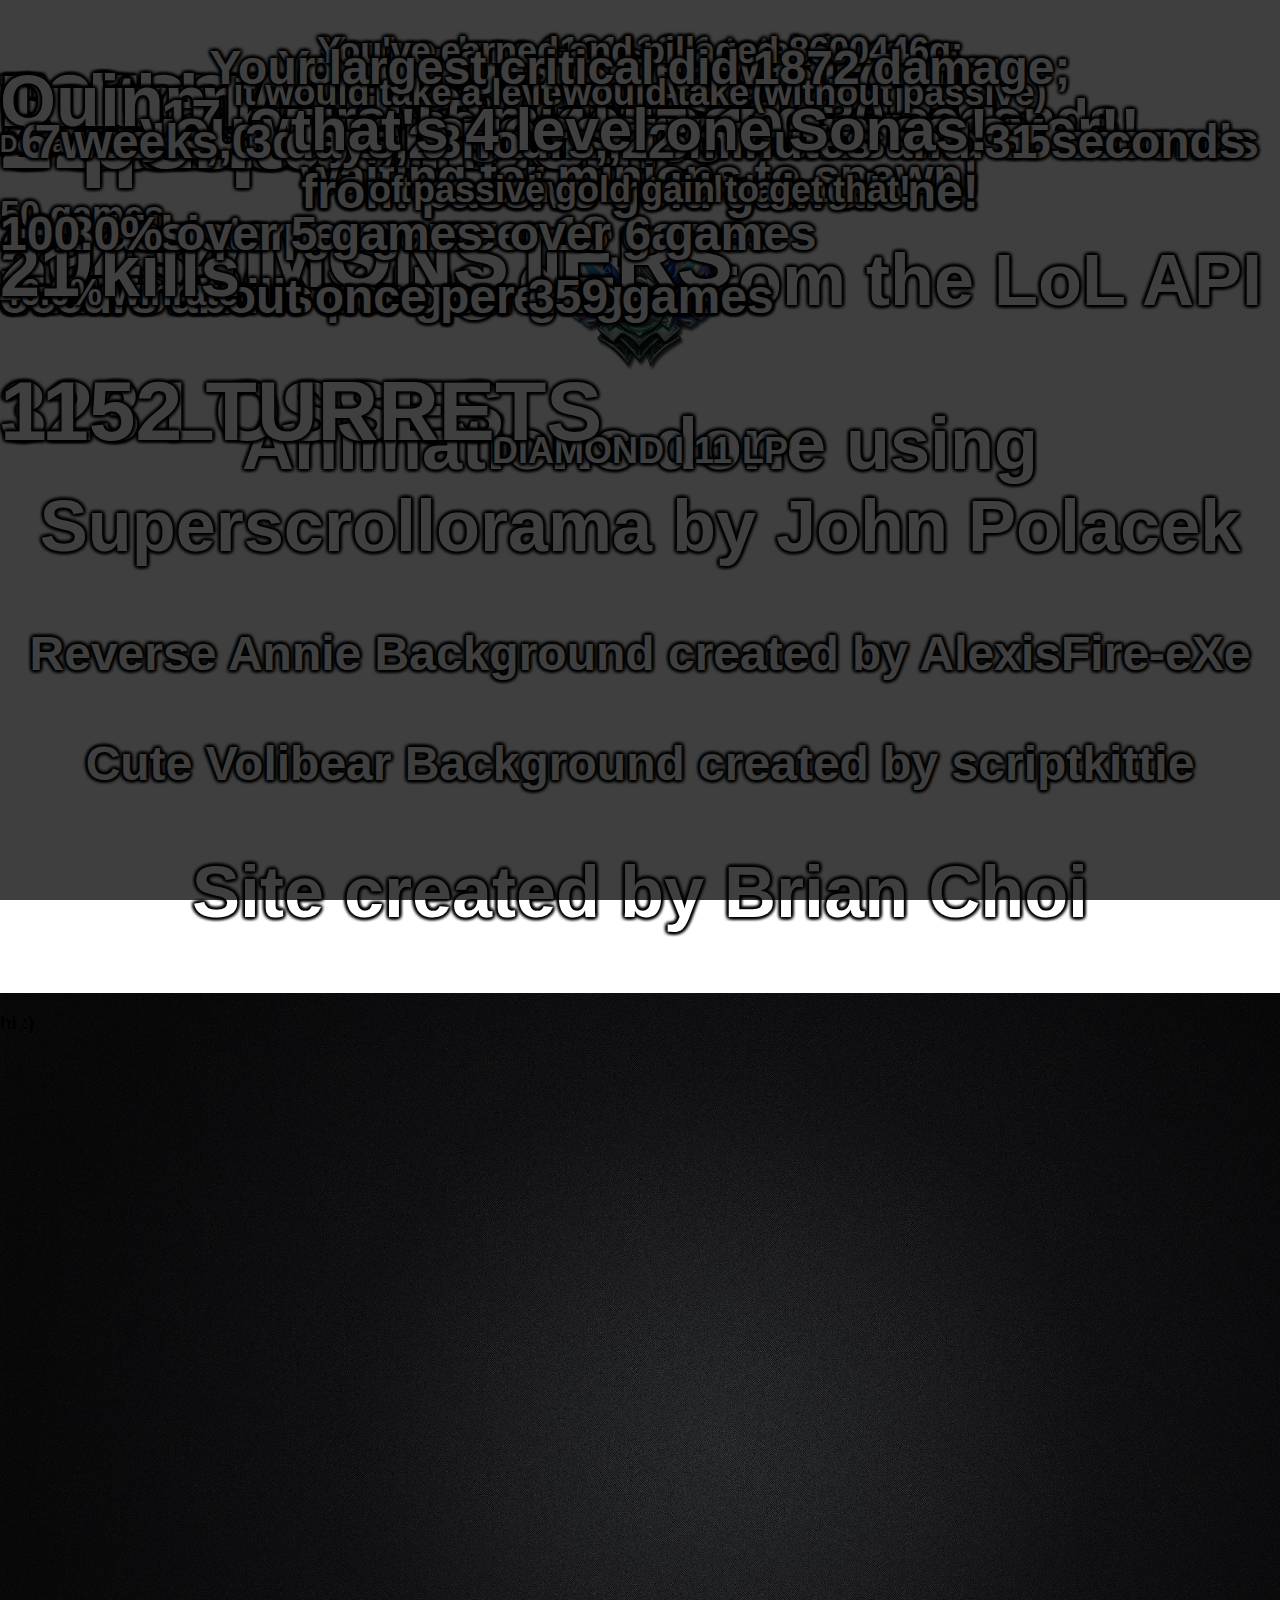
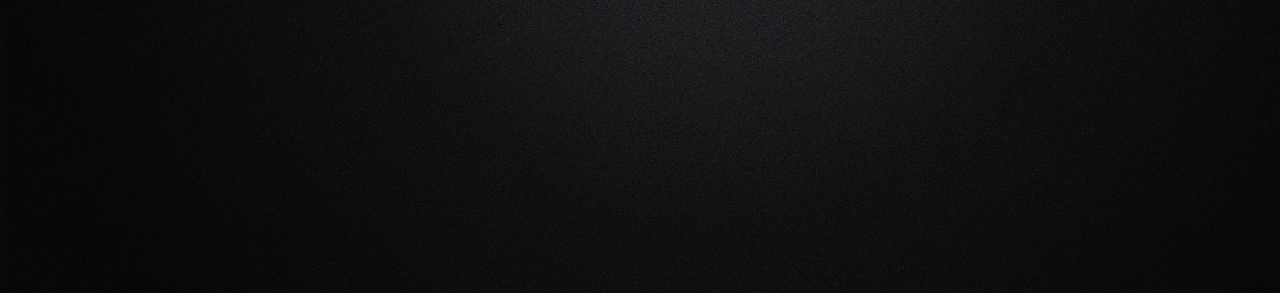
==== commit 07bbb6df: "example fixed" ====
--- a/example.html
+++ b/example.html
@@ -1,115 +1,116 @@
-<html lang="en"><head>
+<!DOCTYPE html>
+<html lang="en">
+<head>
 	<meta charset="utf-8">
-	<meta name="viewport" content="width=device-width, initial-scale=1.0">
-	<meta name="description" content="League of Legends Lookup">
-	<meta name="keywords" content="league of legends, lookup">
+	<meta name="viewport" content="width=device-width, initial-scale=1.0"/>
+	<meta name="description" content="League of Legends Lookup"/>
+	<meta name="keywords" content="league of legends, lookup"/>
 
 	<title>LEAGUE OF LEGENDS S3 RANKED</title>
 
 	<link rel="stylesheet" href="normalize.css">
 	<link rel="stylesheet" href="ranked.css">
-<style type="text/css"></style></head>
+</head>
 
 <body>
 <div id="main">
-	<div id="overlay" style="display: none;"><div id="center_height"></div><h1 id="overlay_search" style="display: block;">Done!</h1></div>
-	<div class="superscrollorama-pin-spacer" style="position: relative; top: auto; left: auto;"></div><div id="container" style="height: 971px; margin-bottom: -200px; background-image: url(http://brianchoi.net/lol/title_back.jpg); background-color: rgb(0, 0, 0); background-size: cover; background-position: 50% 50%; background-repeat: no-repeat no-repeat;"><div id="info">
-		<span id="info_mp_champ_bg">http://i.imgur.com/WQK3eyy.jpg</span>
-		<span id="info_most_kills_champ_bg">http://i.imgur.com/p25HxGN.jpg</span>
-		<span id="info_most_kills_per_game_champ_bg">http://i.imgur.com/nLjdGMp.jpg</span>
-		<span id="info_most_assists_per_game_champ_bg">http://i.imgur.com/ZR0M0mz.jpg</span>
-		<span id="info_highest_winrate_champ_bg">http://i.imgur.com/1Qkmwj1.jpg</span>
-		</div><div id="title_frame" class="pin">
-		<h1 id="summoner" style="margin-top: 310.72px;"><span class="char1" style="position: relative; letter-spacing: 16px; display: inline;">P</span><span class="char2" style="position: relative; letter-spacing: 16px; display: inline;">h</span><span class="char3" style="position: relative; letter-spacing: 16px; display: inline;">r</span><span class="char4" style="position: relative; letter-spacing: 16px; display: inline;">e</span><span class="char5" style="position: relative; letter-spacing: 16px; display: inline;">a</span><span class="char6" style="position: relative; letter-spacing: 16px; display: inline;">k</span></h1>
-		<h4 id="scroll_message"><span id="behind_scroll_message">here we go! ?</span><span id="real_scroll_message" style="margin-left: -76.5px; display: inline;">here we go! ?</span></h4>
-		</div><div id="tier_frame" class="pin" style="opacity: 0;">
-		<h2 id="tier_name" style="margin-top: 155.36px;"><span class="char1" style="position: relative; left: -96.20340484951157px; top: -133.1539296451956px; opacity: 0.19999999999999996;">K</span><span class="char2" style="position: relative; left: 1209.9984705937095px; top: -58.83427372178994px; opacity: 0.19999999999999996;">o</span><span class="char3" style="position: relative; left: 2843.3437147911172px; top: 564.4311947580427px; opacity: 0.19999999999999996;">g</span><span class="char4" style="position: relative; left: -671.3447008933872px; top: 1169.9480750893708px; opacity: 0.19999999999999996;">'</span><span class="char5" style="position: relative; left: -682.6370216690702px; top: 425.71763126784936px; opacity: 0.19999999999999996;">M</span><span class="char6" style="position: relative; left: 2841.3579609361477px; top: -279.7479255348444px; opacity: 0.19999999999999996;">a</span><span class="char7" style="position: relative; left: -702.3480155918514px; top: -247.63639587257057px; opacity: 0.19999999999999996;">w</span><span class="char8" style="position: relative; left: 627.789559867233px; top: -222.60086171294097px; opacity: 0.19999999999999996;">'</span><span class="char9" style="position: relative; left: -523.4278510033619px; top: 1004.4911993648857px; opacity: 0.19999999999999996;">s</span><span class="char10" style="position: relative; left: 1305.1219550985843px; top: 1243.9741101330146px; opacity: 0.19999999999999996;"> </span><span class="char11" style="position: relative; left: 2766.682252123137px; top: 307.22295661177486px; opacity: 0.19999999999999996;">H</span><span class="char12" style="position: relative; left: 1137.2621097927913px; top: 1396.5544768179534px; opacity: 0.19999999999999996;">o</span><span class="char13" style="position: relative; left: 2681.966283005895px; top: 250.10790020041168px; opacity: 0.19999999999999996;">r</span><span class="char14" style="position: relative; left: 482.6653561228886px; top: 1018.1406228292035px; opacity: 0.19999999999999996;">d</span><span class="char15" style="position: relative; left: 2586.113586226129px; top: -207.72160346480086px; opacity: 0.19999999999999996;">e</span></h2>
-		<img id="tier_image" src="tier/diamond_1.png" alt="DIAMOND I" style="opacity: 0;">
-		<h3 id="tier_info" style="opacity: 0; margin-left: 120%;">DIAMOND I 11 LP</h3>
-		</div><div id="num_games_frame" class="pin" style="margin-top: -100%;">
-		<h1 id="num_games" style="margin-bottom: 0px; margin-top: 179.75px; margin-left: 100%;">717 games</h1>
-		<h1 id="num_wins" style="margin-bottom: 0px; margin-top: 179.75px; margin-left: -100%;">394 wins</h1>
-		<h1 id="num_losses" style="margin-bottom: 0px; margin-top: 179.75px; margin-left: 100%;">323 losses</h1>
-		</div><div id="total_destruction_frame" class="pin" style="margin-top: -100%;">
-		<h1 id="total_minions" style="margin-bottom: 0px; margin-top: 179.75px; margin-left: 100%;">130260 minions</h1>
-		<h1 id="total_monsters" style="margin-bottom: 0px; margin-top: 179.75px; margin-left: -100%;">20134 monsters</h1>
-		<h1 id="total_turrets" style="margin-bottom: 0px; margin-top: 179.75px; margin-left: 100%;">1152 turrets</h1>
-		</div><div id="total_kills_frame" class="pin" style="background-image: url(http://brianchoi.net/lol/reverse_annie_alexis_rayne.jpg); background-color: rgb(58, 31, 20); background-size: contain; margin-left: 100%; background-position: 50% 50%; background-repeat: no-repeat no-repeat;">
-		<h2 id="total_kills" style="opacity: 0; margin-top: 97.10000000000001px; margin-left: 100%;">4601 total kills</h2>
-		<h3 id="kills_per_game" style="margin-top: 323.6666666666667px; opacity: 0; margin-left: -100%;">that's 6.4 kills per game</h3>
-		</div><div id="doubles_frame" class="pin" style="margin-left: 100%;">
-		<h2 id="doubles" style="opacity: 0; margin-top: 97.10000000000001px; margin-left: 100%;">543 double kills</h2>
-		<h3 id="doubles_per_game" style="margin-top: 323.6666666666667px; opacity: 0; margin-left: -100%;">occurs about once per game</h3>
-		</div><div id="triples_frame" class="pin" style="margin-left: 100%;">
-		<h2 id="triples" style="opacity: 0; margin-top: 97.10000000000001px; margin-left: 100%;">72 triple kills</h2>
-		<h3 id="triples_per_game" style="margin-top: 323.6666666666667px; opacity: 0; margin-left: -100%;">occurs about once per 10 games</h3>
-		</div><div id="quadras_frame" class="pin" style="margin-left: 100%;">
-		<h2 id="quadras" style="opacity: 0; margin-top: 97.10000000000001px; margin-left: 100%;">4 quadrakills</h2>
-		<h3 id="quadras_per_game" style="margin-top: 323.6666666666667px; opacity: 0; margin-left: -100%;">occurs about once per 179 games</h3>
-		</div><div id="pentas_frame" class="pin" style="margin-left: 100%;">
-		<h2 id="pentas" style="opacity: 0; margin-top: 97.10000000000001px; margin-left: 100%;">2 pentakills</h2>
-		<h3 id="pentas_per_game" style="margin-top: 323.6666666666667px; opacity: 0; margin-left: -100%;">occurs about once per 359 games</h3>
-		</div><div id="before_mp_champ_frame" class="pin" style="margin-left: 100%;">
-		<h2 id="before_mp_champ" style="margin-top: 437.5px; margin-left: 2%;">Most played champion...</h2>
-		</div><div id="mp_champ_frame" class="pin" style="background-image: url(http://i.imgur.com/WQK3eyy.jpg); background-color: rgb(0, 0, 0); background-size: contain; margin-left: 100%; background-position: 50% 50%; background-repeat: no-repeat no-repeat;">
-		<h2 id="mp_champ" style="opacity: 0; margin-left: 2005px; margin-top: 155.36px;">Caitlyn</h2>
-		<h3 id="mp_champ_title" style="opacity: 0; margin-left: 1745.4184100418408px;">the Sheriff of Piltover</h3>
-		<h3 id="mp_champ_games" style="opacity: 0; margin-top: 323.6666666666667px; margin-left: 2005px;">50 games</h3><h3 id="mp_champ_percentage" style="opacity: 0; margin-left: 2005px;">46.0% winrate</h3>
-		</div><div id="before_most_kills_champ_frame" class="pin" style="margin-left: 100%;">
-		<h2 id="before_most_kills_champ" style="margin-top: 437.5px; margin-left: 2%;">Most kills in one game...</h2>
-		</div><div id="most_kills_champ_frame" class="pin" style="background-image: url(http://i.imgur.com/p25HxGN.jpg); background-color: rgb(0, 0, 0); background-size: contain; margin-left: 100%; background-position: 50% 50%; background-repeat: no-repeat no-repeat;">
-		<h2 id="most_kills_champ" style="opacity: 0; margin-left: 2005px; margin-top: 155.36px;">Twitch</h2>
-		<h3 id="most_kills_champ_title" style="opacity: 0; margin-left: 1745.4184100418408px;">the Plague Rat</h3>
-		<h3 id="most_kills" style="opacity: 0; margin-top: 242.75px; margin-left: 2005px;">21 kills</h3>
-		</div><div id="before_most_kills_per_game_champ_frame" class="pin" style="margin-left: -100%;">
-		<h2 id="before_most_kills_per_game_champ" style="margin-top: 437.5px; margin-left: -2%;">Most kills per game...</h2>
-		</div><div id="most_kills_per_game_champ_frame" class="pin" style="background-image: url(http://i.imgur.com/nLjdGMp.jpg); background-color: rgb(0, 0, 0); background-size: contain; margin-left: -100%; background-position: 50% 50%; background-repeat: no-repeat no-repeat;">
-		<h2 id="most_kills_per_game_champ" style="opacity: 0; margin-left: 2005px; margin-top: 155.36px;">Draven</h2>
-		<h3 id="most_kills_per_game_champ_title" style="opacity: 0; margin-left: 1745.4184100418408px;">the Glorious Executioner</h3>
-		<h3 id="most_kills_per_game" style="opacity: 0; margin-top: 242.75px; margin-left: 2005px;">10.0 kills per game over 18 games</h3>
-	</div><div id="before_most_assists_per_game_champ_frame" class="pin" style="margin-left: 100%;">
-		<h2 id="before_most_assists_per_game_champ" style="margin-top: 437.5px; margin-left: 2%;">Most assists per game...</h2>
-		</div><div id="most_assists_per_game_champ_frame" class="pin" style="background-image: url(http://i.imgur.com/ZR0M0mz.jpg); background-color: rgb(0, 0, 0); background-size: contain; margin-left: 100%; background-position: 50% 50%; background-repeat: no-repeat no-repeat;">
-		<h2 id="most_assists_per_game_champ" style="opacity: 0; margin-left: 2005px; margin-top: 155.36px;">Lulu</h2>
-		<h3 id="most_assists_per_game_champ_title" style="opacity: 0; margin-left: 1745.4184100418408px;">the Fae Sorceress</h3>
-		<h3 id="most_assists_per_game" style="opacity: 0; margin-top: 242.75px; margin-left: 2005px;">18.8 assists per game over 6 games</h3>
-	</div><div id="before_highest_winrate_champ_frame" class="pin" style="margin-left: -100%;">
-		<h2 id="before_highest_winrate_champ" style="margin-top: 437.5px; margin-left: -2%;">Highest winrate...</h2>
-		</div><div id="highest_winrate_champ_frame" class="pin" style="background-image: url(http://i.imgur.com/1Qkmwj1.jpg); background-color: rgb(0, 0, 0); background-size: contain; margin-left: -100%; background-position: 50% 50%; background-repeat: no-repeat no-repeat;">
-		<h2 id="highest_winrate_champ" style="opacity: 0; margin-left: 2005px; margin-top: 155.36px;">Quinn</h2>
-		<h3 id="highest_winrate_champ_title" style="opacity: 0; margin-left: 1745.4184100418408px;">Demacia's Wings</h3>
-		<h3 id="highest_winrate" style="opacity: 0; margin-top: 242.75px; margin-left: 2005px;">100.0% over 5 games</h3>
-	</div><div id="random_stats_frame" class="pin" style="background-image: url(http://brianchoi.net/lol/volibear_by_scriptkittie.jpg); background-color: rgb(69, 69, 69); background-size: contain; margin-left: 100%; background-position: 50% 50%; background-repeat: no-repeat no-repeat;">
-		<h2 id="random_stats" style="margin-top: 340.40000000000003px; opacity: 0;">Random stats...</h2>
-	</div><div id="minion_spawn_time_frame" class="pin" style="margin-left: -100%;">
-		<h1 id="minion_spawn_time" style="margin-top: 145.65px;"><span id="mst_1"><span class="char1" style="position: relative; left: 2418.8392902631313px; top: 1310.7260330799036px; opacity: 0;">Y</span><span class="char2" style="position: relative; left: -234.78104576119222px; top: 1568.4915125875268px; opacity: 0;">o</span><span class="char3" style="position: relative; left: 2190.7160364522133px; top: -636.1289889672771px; opacity: 0;">u</span><span class="char4" style="position: relative; left: 111.69120804173872px; top: -653.6128083812073px; opacity: 0;">'</span><span class="char5" style="position: relative; left: -574.3986284674611px; top: -858.9708274728619px; opacity: 0;">v</span><span class="char6" style="position: relative; left: 1617.8840196167585px; top: -325.48051428073086px; opacity: 0;">e</span><span class="char7" style="position: relative; left: 982.8663375042379px; top: 1849.615842798492px; opacity: 0;"> </span><span class="char8" style="position: relative; left: 3717.509208727861px; top: 1879.7340871265624px; opacity: 0;">s</span><span class="char9" style="position: relative; left: 3523.5276634746697px; top: -308.78658507810906px; opacity: 0;">p</span><span class="char10" style="position: relative; left: -948.0742153013125px; top: -100.9441378780175px; opacity: 0;">e</span><span class="char11" style="position: relative; left: 1948.9435302384663px; top: -267.13223235937767px; opacity: 0;">n</span><span class="char12" style="position: relative; left: 3094.8289483285043px; top: 447.06840951694176px; opacity: 0;">t</span></span><br><span id="mst_2"><span class="char1" style="position: relative; left: 1284.903758049477px; top: 1409.8817935045809px; opacity: 0;">1</span><span class="char2" style="position: relative; left: -524.9662218487356px; top: -555.4216828739736px; opacity: 0;">7</span><span class="char3" style="position: relative; left: 662.5344519037753px; top: -171.0214869149495px; opacity: 0;"> </span><span class="char4" style="position: relative; left: 1756.626443839632px; top: 1249.1494409551378px; opacity: 0;">h</span><span class="char5" style="position: relative; left: -930.2072740893345px; top: 365.9205764727667px; opacity: 0;">o</span><span class="char6" style="position: relative; left: -136.6054973762948px; top: 779.4637443942484px; opacity: 0;">u</span><span class="char7" style="position: relative; left: 2435.969143883558px; top: 576.1662147480529px; opacity: 0;">r</span><span class="char8" style="position: relative; left: 71.95109874126501px; top: 1712.1323765693232px; opacity: 0;">s</span><span class="char9" style="position: relative; left: 832.5804554857314px; top: 1801.4865281458478px; opacity: 0;">,</span><span class="char10" style="position: relative; left: 3349.904465790605px; top: -277.0839598549064px; opacity: 0;"> </span><span class="char11" style="position: relative; left: -1681.8399441288784px; top: 1755.2638600992505px; opacity: 0;">5</span><span class="char12" style="position: relative; left: -1028.0055737157818px; top: 398.1195162432268px; opacity: 0;">5</span><span class="char13" style="position: relative; left: 937.4379475903697px; top: 1907.9549773554318px; opacity: 0;"> </span><span class="char14" style="position: relative; left: 3096.066946510691px; top: 908.7309199920855px; opacity: 0;">m</span><span class="char15" style="position: relative; left: 1049.8249769280665px; top: 1398.530960785225px; opacity: 0;">i</span><span class="char16" style="position: relative; left: 1125.8974873961415px; top: -620.8404278166126px; opacity: 0;">n</span><span class="char17" style="position: relative; left: 898.6440299428068px; top: 844.0445013651624px; opacity: 0;">u</span><span class="char18" style="position: relative; left: 813.7425782787614px; top: 57.372473523486406px; opacity: 0;">t</span><span class="char19" style="position: relative; left: 1138.562800915679px; top: 643.0585528246593px; opacity: 0;">e</span><span class="char20" style="position: relative; left: 2234.6034789830446px; top: 78.22212695190683px; opacity: 0;">s</span><span class="char21" style="position: relative; left: -1709.4452449784148px; top: 1092.0674178651534px; opacity: 0;"> </span><span class="char22" style="position: relative; left: 946.6285798524041px; top: -9.41428699833341px; opacity: 0;">a</span><span class="char23" style="position: relative; left: 2666.205920584034px; top: -222.68941815244034px; opacity: 0;">n</span><span class="char24" style="position: relative; left: 544.6548945014365px; top: -841.3636302091181px; opacity: 0;">d</span><span class="char25" style="position: relative; left: -907.6363810210023px; top: 1164.700520307757px; opacity: 0;"> </span><span class="char26" style="position: relative; left: -1185.6851239618845px; top: 1604.1111739501357px; opacity: 0;">3</span><span class="char27" style="position: relative; left: -1048.2308479270432px; top: 1245.709538858384px; opacity: 0;">0</span><span class="char28" style="position: relative; left: 3444.147256545257px; top: -596.2072062105872px; opacity: 0;"> </span><span class="char29" style="position: relative; left: 233.65459715598263px; top: 1596.976645466173px; opacity: 0;">s</span><span class="char30" style="position: relative; left: 1903.775977838086px; top: 1408.2991068421397px; opacity: 0;">e</span><span class="char31" style="position: relative; left: 1969.6889386104885px; top: -352.73662038031034px; opacity: 0;">c</span><span class="char32" style="position: relative; left: -882.5486533110961px; top: 1420.3686577568296px; opacity: 0;">o</span><span class="char33" style="position: relative; left: 5.631486342754215px; top: 898.0672010425478px; opacity: 0;">n</span><span class="char34" style="position: relative; left: 1715.9056596842129px; top: 1121.510779047152px; opacity: 0;">d</span><span class="char35" style="position: relative; left: 663.3189736912027px; top: 1490.926041650353px; opacity: 0;">s</span></span><br><span id="mst_3"><span class="char1" style="position: relative; left: 731.096045934828px; top: 389.09938002354465px; opacity: 0;">w</span><span class="char2" style="position: relative; left: 378.5538597148843px; top: -464.5246007749811px; opacity: 0;">a</span><span class="char3" style="position: relative; left: -1188.8234027219005px; top: 1587.709121431224px; opacity: 0;">i</span><span class="char4" style="position: relative; left: 1793.4327012870926px; top: 35.13815789972432px; opacity: 0;">t</span><span class="char5" style="position: relative; left: -618.9201813563704px; top: 1804.1662915169727px; opacity: 0;">i</span><span class="char6" style="position: relative; left: 2629.936032278929px; top: 248.02512189629488px; opacity: 0;">n</span><span class="char7" style="position: relative; left: -1845.2519677765667px; top: -758.2195461322553px; opacity: 0;">g</span><span class="char8" style="position: relative; left: 3544.354930697009px; top: 1918.2626870132517px; opacity: 0;"> </span><span class="char9" style="position: relative; left: 1242.0623867050745px; top: 613.3755886163563px; opacity: 0;">f</span><span class="char10" style="position: relative; left: -116.15104127093218px; top: 1607.822965803789px; opacity: 0;">o</span><span class="char11" style="position: relative; left: 2509.679722005967px; top: 398.8950583790429px; opacity: 0;">r</span><span class="char12" style="position: relative; left: 2009.3391108233482px; top: 1052.977933361195px; opacity: 0;"> </span><span class="char13" style="position: relative; left: -1261.8452469119802px; top: -469.1319499218371px; opacity: 0;">m</span><span class="char14" style="position: relative; left: 2555.2743272075895px; top: -892.2862157190684px; opacity: 0;">i</span><span class="char15" style="position: relative; left: -202.58851433638483px; top: 1927.3876153908204px; opacity: 0;">n</span><span class="char16" style="position: relative; left: 2839.0295923291706px; top: -789.2546016245615px; opacity: 0;">i</span><span class="char17" style="position: relative; left: -1155.4375302919652px; top: -908.9710375731811px; opacity: 0;">o</span><span class="char18" style="position: relative; left: 136.32880987599492px; top: 277.79871941474266px; opacity: 0;">n</span><span class="char19" style="position: relative; left: 3197.0629187696613px; top: 1276.4030572515912px; opacity: 0;">s</span><span class="char20" style="position: relative; left: 2838.2858768838923px; top: 87.02908759796992px; opacity: 0;"> </span><span class="char21" style="position: relative; left: 1615.226590912789px; top: -215.86114562652074px; opacity: 0;">t</span><span class="char22" style="position: relative; left: 953.6454131465871px; top: -187.57844439032488px; opacity: 0;">o</span><span class="char23" style="position: relative; left: 2778.5156670981087px; top: 1847.5808746828698px; opacity: 0;"> </span><span class="char24" style="position: relative; left: 2058.913842650363px; top: -123.22158047300763px; opacity: 0;">s</span><span class="char25" style="position: relative; left: 201.2195482919924px; top: 1335.3737831721082px; opacity: 0;">p</span><span class="char26" style="position: relative; left: 324.08289375831373px; top: -724.6644972097129px; opacity: 0;">a</span><span class="char27" style="position: relative; left: -200.64460515626706px; top: 619.3475865805522px; opacity: 0;">w</span><span class="char28" style="position: relative; left: 766.8775554955937px; top: 431.2972233276814px; opacity: 0;">n</span><span class="char29" style="position: relative; left: -1119.7710986877792px; top: -76.09467507316731px; opacity: 0;">!</span></span></h1>
-	</div><div id="longest_game_frame" class="pin" style="opacity: 0;">
-		<h2 id="longest_game" style="margin-top: 233.04px;"><span id="lg_1" style="letter-spacing: 158.75px; opacity: 0;"><span class="char1" style="position: relative;">Y</span><span class="char2" style="position: relative;">o</span><span class="char3" style="position: relative;">u</span><span class="char4" style="position: relative;">r</span><span class="char5" style="position: relative;"> </span><span class="char6" style="position: relative;">l</span><span class="char7" style="position: relative;">o</span><span class="char8" style="position: relative;">n</span><span class="char9" style="position: relative;">g</span><span class="char10" style="position: relative;">e</span><span class="char11" style="position: relative;">s</span><span class="char12" style="position: relative;">t</span><span class="char13" style="position: relative;"> </span><span class="char14" style="position: relative;">g</span><span class="char15" style="position: relative;">a</span><span class="char16" style="position: relative;">m</span><span class="char17" style="position: relative;">e</span><span class="char18" style="position: relative;"> </span><span class="char19" style="position: relative;">s</span><span class="char20" style="position: relative;">p</span><span class="char21" style="position: relative;">a</span><span class="char22" style="position: relative;">n</span><span class="char23" style="position: relative;">n</span><span class="char24" style="position: relative;">e</span><span class="char25" style="position: relative;">d</span></span><br><span id="lg_2" style="letter-spacing: 158.75px; opacity: 0;"><span class="char1" style="position: relative;">5</span><span class="char2" style="position: relative;">7</span><span class="char3" style="position: relative;"> </span><span class="char4" style="position: relative;">m</span><span class="char5" style="position: relative;">i</span><span class="char6" style="position: relative;">n</span><span class="char7" style="position: relative;">u</span><span class="char8" style="position: relative;">t</span><span class="char9" style="position: relative;">e</span><span class="char10" style="position: relative;">s</span><span class="char11" style="position: relative;"> </span><span class="char12" style="position: relative;">a</span><span class="char13" style="position: relative;">n</span><span class="char14" style="position: relative;">d</span><span class="char15" style="position: relative;"> </span><span class="char16" style="position: relative;">5</span><span class="char17" style="position: relative;">5</span><span class="char18" style="position: relative;"> </span><span class="char19" style="position: relative;">s</span><span class="char20" style="position: relative;">e</span><span class="char21" style="position: relative;">c</span><span class="char22" style="position: relative;">o</span><span class="char23" style="position: relative;">n</span><span class="char24" style="position: relative;">d</span><span class="char25" style="position: relative;">s</span></span></h2>
-	</div><div id="longest_game_gold_frame" class="pin" style="margin-left: 100%;">
-		<h2 id="longest_game_gold" style="margin-top: 155.36px;"><span id="lgg_1">In that game, you gained</span><br><span id="lgg_2">6603g</span><br><span id="lgg_3">from passive gold gain alone!</span></h2>
-		</div><div id="longest_life_frame" class="pin" style="margin-left: 100%;">
-		<h2 id="longest_life" style="margin-top: 233.04px;"><span id="ll_1"><span class="char1" style="position: relative; font-size: 2px; left: 952.5px; top: 194.20000000000002px; opacity: 0;">Y</span><span class="char2" style="position: relative; font-size: 2px; left: 922.5px; top: 194.20000000000002px; opacity: 0;">o</span><span class="char3" style="position: relative; font-size: 2px; left: 892.5px; top: 194.20000000000002px; opacity: 0;">u</span><span class="char4" style="position: relative; font-size: 2px; left: 862.5px; top: 194.20000000000002px; opacity: 0;">r</span><span class="char5" style="position: relative; font-size: 2px; left: 832.5px; top: 194.20000000000002px; opacity: 0;"> </span><span class="char6" style="position: relative; font-size: 2px; left: 802.5px; top: 194.20000000000002px; opacity: 0;">l</span><span class="char7" style="position: relative; font-size: 2px; left: 772.5px; top: 194.20000000000002px; opacity: 0;">o</span><span class="char8" style="position: relative; font-size: 2px; left: 742.5px; top: 194.20000000000002px; opacity: 0;">n</span><span class="char9" style="position: relative; font-size: 2px; left: 712.5px; top: 194.20000000000002px; opacity: 0;">g</span><span class="char10" style="position: relative; font-size: 2px; left: 682.5px; top: 194.20000000000002px; opacity: 0;">e</span><span class="char11" style="position: relative; font-size: 2px; left: 652.5px; top: 194.20000000000002px; opacity: 0;">s</span><span class="char12" style="position: relative; font-size: 2px; left: 622.5px; top: 194.20000000000002px; opacity: 0;">t</span><span class="char13" style="position: relative; font-size: 2px; left: 592.5px; top: 194.20000000000002px; opacity: 0;"> </span><span class="char14" style="position: relative; font-size: 2px; left: 562.5px; top: 194.20000000000002px; opacity: 0;">l</span><span class="char15" style="position: relative; font-size: 2px; left: 532.5px; top: 194.20000000000002px; opacity: 0;">i</span><span class="char16" style="position: relative; font-size: 2px; left: 502.5px; top: 194.20000000000002px; opacity: 0;">f</span><span class="char17" style="position: relative; font-size: 2px; left: 472.5px; top: 194.20000000000002px; opacity: 0;">e</span><span class="char18" style="position: relative; font-size: 2px; left: 442.5px; top: 194.20000000000002px; opacity: 0;"> </span><span class="char19" style="position: relative; font-size: 2px; left: 412.5px; top: 194.20000000000002px; opacity: 0;">s</span><span class="char20" style="position: relative; font-size: 2px; left: 382.5px; top: 194.20000000000002px; opacity: 0;">p</span><span class="char21" style="position: relative; font-size: 2px; left: 352.5px; top: 194.20000000000002px; opacity: 0;">a</span><span class="char22" style="position: relative; font-size: 2px; left: 322.5px; top: 194.20000000000002px; opacity: 0;">n</span><span class="char23" style="position: relative; font-size: 2px; left: 292.5px; top: 194.20000000000002px; opacity: 0;">n</span><span class="char24" style="position: relative; font-size: 2px; left: 262.5px; top: 194.20000000000002px; opacity: 0;">e</span><span class="char25" style="position: relative; font-size: 2px; left: 232.5px; top: 194.20000000000002px; opacity: 0;">d</span></span><br><span id="ll_2"><span class="char1" style="position: relative; font-size: 2px; left: 952.5px; top: 388.40000000000003px; opacity: 0;">3</span><span class="char2" style="position: relative; font-size: 2px; left: 922.5px; top: 388.40000000000003px; opacity: 0;">5</span><span class="char3" style="position: relative; font-size: 2px; left: 892.5px; top: 388.40000000000003px; opacity: 0;"> </span><span class="char4" style="position: relative; font-size: 2px; left: 862.5px; top: 388.40000000000003px; opacity: 0;">m</span><span class="char5" style="position: relative; font-size: 2px; left: 832.5px; top: 388.40000000000003px; opacity: 0;">i</span><span class="char6" style="position: relative; font-size: 2px; left: 802.5px; top: 388.40000000000003px; opacity: 0;">n</span><span class="char7" style="position: relative; font-size: 2px; left: 772.5px; top: 388.40000000000003px; opacity: 0;">u</span><span class="char8" style="position: relative; font-size: 2px; left: 742.5px; top: 388.40000000000003px; opacity: 0;">t</span><span class="char9" style="position: relative; font-size: 2px; left: 712.5px; top: 388.40000000000003px; opacity: 0;">e</span><span class="char10" style="position: relative; font-size: 2px; left: 682.5px; top: 388.40000000000003px; opacity: 0;">s</span><span class="char11" style="position: relative; font-size: 2px; left: 652.5px; top: 388.40000000000003px; opacity: 0;"> </span><span class="char12" style="position: relative; font-size: 2px; left: 622.5px; top: 388.40000000000003px; opacity: 0;">a</span><span class="char13" style="position: relative; font-size: 2px; left: 592.5px; top: 388.40000000000003px; opacity: 0;">n</span><span class="char14" style="position: relative; font-size: 2px; left: 562.5px; top: 388.40000000000003px; opacity: 0;">d</span><span class="char15" style="position: relative; font-size: 2px; left: 532.5px; top: 388.40000000000003px; opacity: 0;"> </span><span class="char16" style="position: relative; font-size: 2px; left: 502.5px; top: 388.40000000000003px; opacity: 0;">3</span><span class="char17" style="position: relative; font-size: 2px; left: 472.5px; top: 388.40000000000003px; opacity: 0;">5</span><span class="char18" style="position: relative; font-size: 2px; left: 442.5px; top: 388.40000000000003px; opacity: 0;"> </span><span class="char19" style="position: relative; font-size: 2px; left: 412.5px; top: 388.40000000000003px; opacity: 0;">s</span><span class="char20" style="position: relative; font-size: 2px; left: 382.5px; top: 388.40000000000003px; opacity: 0;">e</span><span class="char21" style="position: relative; font-size: 2px; left: 352.5px; top: 388.40000000000003px; opacity: 0;">c</span><span class="char22" style="position: relative; font-size: 2px; left: 322.5px; top: 388.40000000000003px; opacity: 0;">o</span><span class="char23" style="position: relative; font-size: 2px; left: 292.5px; top: 388.40000000000003px; opacity: 0;">n</span><span class="char24" style="position: relative; font-size: 2px; left: 262.5px; top: 388.40000000000003px; opacity: 0;">d</span><span class="char25" style="position: relative; font-size: 2px; left: 232.5px; top: 388.40000000000003px; opacity: 0;">s</span></span></h2>
-	</div><div id="longest_life_gold_frame" class="pin" style="margin-left: 100%;">
-		<h2 id="longest_life_gold" style="margin-top: 155.36px;"><span id="llg_1">In one life, you gained</span><br><span id="llg_2">4057g</span><br><span id="llg_3">from passive gold gain alone!</span></h2>
-		</div><div id="longest_spree_frame" class="pin" style="margin-left: 100%;">
-		<h2 id="longest_spree" style="margin-top: 233.04px;"><span id="ls_1"><span class="char1" style="position: relative; left: -635px; opacity: 0;">Y</span><span class="char2" style="position: relative; left: -695px; opacity: 0;">o</span><span class="char3" style="position: relative; left: -755px; opacity: 0;">u</span><span class="char4" style="position: relative; left: -815px; opacity: 0;">r</span><span class="char5" style="position: relative; left: -875px; opacity: 0;"> </span><span class="char6" style="position: relative; left: -935px; opacity: 0;">l</span><span class="char7" style="position: relative; left: -995px; opacity: 0;">o</span><span class="char8" style="position: relative; left: -1055px; opacity: 0;">n</span><span class="char9" style="position: relative; left: -1115px; opacity: 0;">g</span><span class="char10" style="position: relative; left: -1175px; opacity: 0;">e</span><span class="char11" style="position: relative; left: -1235px; opacity: 0;">s</span><span class="char12" style="position: relative; left: -1295px; opacity: 0;">t</span><span class="char13" style="position: relative; left: -1355px; opacity: 0;"> </span><span class="char14" style="position: relative; left: -1415px; opacity: 0;">s</span><span class="char15" style="position: relative; left: -1475px; opacity: 0;">p</span><span class="char16" style="position: relative; left: -1535px; opacity: 0;">r</span><span class="char17" style="position: relative; left: -1595px; opacity: 0;">e</span><span class="char18" style="position: relative; left: -1655px; opacity: 0;">e</span><span class="char19" style="position: relative; left: -1715px; opacity: 0;"> </span><span class="char20" style="position: relative; left: -1775px; opacity: 0;">w</span><span class="char21" style="position: relative; left: -1835px; opacity: 0;">a</span><span class="char22" style="position: relative; left: -1895px; opacity: 0;">s</span><span class="char23" style="position: relative; left: -1955px; opacity: 0;"> </span><span class="char24" style="position: relative; left: -2015px; opacity: 0;">1</span><span class="char25" style="position: relative; left: -2075px; opacity: 0;">7</span><span class="char26" style="position: relative; left: -2135px; opacity: 0;"> </span><span class="char27" style="position: relative; left: -2195px; opacity: 0;">k</span><span class="char28" style="position: relative; left: -2255px; opacity: 0;">i</span><span class="char29" style="position: relative; left: -2315px; opacity: 0;">l</span><span class="char30" style="position: relative; left: -2375px; opacity: 0;">l</span><span class="char31" style="position: relative; left: -2435px; opacity: 0;">s</span><span class="char32" style="position: relative; left: -2495px; opacity: 0;">;</span></span><br><span id="ls_2"><span class="char1" style="position: relative; left: -635px; opacity: 0;">y</span><span class="char2" style="position: relative; left: -695px; opacity: 0;">o</span><span class="char3" style="position: relative; left: -755px; opacity: 0;">u</span><span class="char4" style="position: relative; left: -815px; opacity: 0;"> </span><span class="char5" style="position: relative; left: -875px; opacity: 0;">w</span><span class="char6" style="position: relative; left: -935px; opacity: 0;">e</span><span class="char7" style="position: relative; left: -995px; opacity: 0;">r</span><span class="char8" style="position: relative; left: -1055px; opacity: 0;">e</span><span class="char9" style="position: relative; left: -1115px; opacity: 0;"> </span><span class="char10" style="position: relative; left: -1175px; opacity: 0;">l</span><span class="char11" style="position: relative; left: -1235px; opacity: 0;">e</span><span class="char12" style="position: relative; left: -1295px; opacity: 0;">g</span><span class="char13" style="position: relative; left: -1355px; opacity: 0;">e</span><span class="char14" style="position: relative; left: -1415px; opacity: 0;">n</span><span class="char15" style="position: relative; left: -1475px; opacity: 0;">d</span><span class="char16" style="position: relative; left: -1535px; opacity: 0;">a</span><span class="char17" style="position: relative; left: -1595px; opacity: 0;">r</span><span class="char18" style="position: relative; left: -1655px; opacity: 0;">y</span><span class="char19" style="position: relative; left: -1715px; opacity: 0;"> </span><span class="char20" style="position: relative; left: -1775px; opacity: 0;">1</span><span class="char21" style="position: relative; left: -1835px; opacity: 0;">0</span><span class="char22" style="position: relative; left: -1895px; opacity: 0;"> </span><span class="char23" style="position: relative; left: -1955px; opacity: 0;">t</span><span class="char24" style="position: relative; left: -2015px; opacity: 0;">i</span><span class="char25" style="position: relative; left: -2075px; opacity: 0;">m</span><span class="char26" style="position: relative; left: -2135px; opacity: 0;">e</span><span class="char27" style="position: relative; left: -2195px; opacity: 0;">s</span><span class="char28" style="position: relative; left: -2255px; opacity: 0;"> </span><span class="char29" style="position: relative; left: -2315px; opacity: 0;">o</span><span class="char30" style="position: relative; left: -2375px; opacity: 0;">v</span><span class="char31" style="position: relative; left: -2435px; opacity: 0;">e</span><span class="char32" style="position: relative; left: -2495px; opacity: 0;">r</span><span class="char33" style="position: relative; left: -2555px; opacity: 0;">!</span><span class="char34" style="position: relative; left: -2615px; opacity: 0;">!</span></span></h2>
-		</div><div id="total_damage_frame" class="pin" style="margin-left: 100%;">
-		<h2 id="total_damage" style="margin-top: 155.36px;"><span id="td_1"><span class="char1" style="position: relative; font-size: 8px; opacity: 0;">Y</span><span class="char2" style="position: relative; font-size: 8px; opacity: 0;">o</span><span class="char3" style="position: relative; font-size: 8px; opacity: 0;">u</span><span class="char4" style="position: relative; font-size: 8px; opacity: 0;">'</span><span class="char5" style="position: relative; font-size: 8px; opacity: 0;">v</span><span class="char6" style="position: relative; font-size: 8px; opacity: 0;">e</span><span class="char7" style="position: relative; font-size: 8px; opacity: 0;"> </span><span class="char8" style="position: relative; font-size: 8px; opacity: 0;">d</span><span class="char9" style="position: relative; font-size: 8px; opacity: 0;">o</span><span class="char10" style="position: relative; font-size: 8px; opacity: 0;">n</span><span class="char11" style="position: relative; font-size: 8px; opacity: 0;">e</span><span class="char12" style="position: relative; font-size: 8px; opacity: 0;"> </span><span class="char13" style="position: relative; font-size: 8px; opacity: 0;">1</span><span class="char14" style="position: relative; font-size: 8px; opacity: 0;">1</span><span class="char15" style="position: relative; font-size: 8px; opacity: 0;">3</span><span class="char16" style="position: relative; font-size: 8px; opacity: 0;">1</span><span class="char17" style="position: relative; font-size: 8px; opacity: 0;">1</span><span class="char18" style="position: relative; font-size: 8px; opacity: 0;">1</span><span class="char19" style="position: relative; font-size: 8px; opacity: 0;">0</span><span class="char20" style="position: relative; font-size: 8px; opacity: 0;">1</span><span class="char21" style="position: relative; font-size: 8px; opacity: 0;">1</span><span class="char22" style="position: relative; font-size: 8px; opacity: 0;"> </span><span class="char23" style="position: relative; font-size: 8px; opacity: 0;">t</span><span class="char24" style="position: relative; font-size: 8px; opacity: 0;">o</span><span class="char25" style="position: relative; font-size: 8px; opacity: 0;">t</span><span class="char26" style="position: relative; font-size: 8px; opacity: 0;">a</span><span class="char27" style="position: relative; font-size: 8px; opacity: 0;">l</span><span class="char28" style="position: relative; font-size: 8px; opacity: 0;"> </span><span class="char29" style="position: relative; font-size: 8px; opacity: 0;">d</span><span class="char30" style="position: relative; font-size: 8px; opacity: 0;">a</span><span class="char31" style="position: relative; font-size: 8px; opacity: 0;">m</span><span class="char32" style="position: relative; font-size: 8px; opacity: 0;">a</span><span class="char33" style="position: relative; font-size: 8px; opacity: 0;">g</span><span class="char34" style="position: relative; font-size: 8px; opacity: 0;">e</span><span class="char35" style="position: relative; font-size: 8px; opacity: 0;">;</span></span><br><span id="td_2"><span class="char1" style="position: relative; font-size: 8px; opacity: 0;">i</span><span class="char2" style="position: relative; font-size: 8px; opacity: 0;">t</span><span class="char3" style="position: relative; font-size: 8px; opacity: 0;"> </span><span class="char4" style="position: relative; font-size: 8px; opacity: 0;">w</span><span class="char5" style="position: relative; font-size: 8px; opacity: 0;">o</span><span class="char6" style="position: relative; font-size: 8px; opacity: 0;">u</span><span class="char7" style="position: relative; font-size: 8px; opacity: 0;">l</span><span class="char8" style="position: relative; font-size: 8px; opacity: 0;">d</span><span class="char9" style="position: relative; font-size: 8px; opacity: 0;"> </span><span class="char10" style="position: relative; font-size: 8px; opacity: 0;">t</span><span class="char11" style="position: relative; font-size: 8px; opacity: 0;">a</span><span class="char12" style="position: relative; font-size: 8px; opacity: 0;">k</span><span class="char13" style="position: relative; font-size: 8px; opacity: 0;">e</span><span class="char14" style="position: relative; font-size: 8px; opacity: 0;"> </span><span class="char15" style="position: relative; font-size: 8px; opacity: 0;">a</span><span class="char16" style="position: relative; font-size: 8px; opacity: 0;"> </span><span class="char17" style="position: relative; font-size: 8px; opacity: 0;">l</span><span class="char18" style="position: relative; font-size: 8px; opacity: 0;">e</span><span class="char19" style="position: relative; font-size: 8px; opacity: 0;">v</span><span class="char20" style="position: relative; font-size: 8px; opacity: 0;">e</span><span class="char21" style="position: relative; font-size: 8px; opacity: 0;">l</span><span class="char22" style="position: relative; font-size: 8px; opacity: 0;"> </span><span class="char23" style="position: relative; font-size: 8px; opacity: 0;">o</span><span class="char24" style="position: relative; font-size: 8px; opacity: 0;">n</span><span class="char25" style="position: relative; font-size: 8px; opacity: 0;">e</span><span class="char26" style="position: relative; font-size: 8px; opacity: 0;"> </span><span class="char27" style="position: relative; font-size: 8px; opacity: 0;">A</span><span class="char28" style="position: relative; font-size: 8px; opacity: 0;">s</span><span class="char29" style="position: relative; font-size: 8px; opacity: 0;">h</span><span class="char30" style="position: relative; font-size: 8px; opacity: 0;">e</span><span class="char31" style="position: relative; font-size: 8px; opacity: 0;"> </span><span class="char32" style="position: relative; font-size: 8px; opacity: 0;">(</span><span class="char33" style="position: relative; font-size: 8px; opacity: 0;">w</span><span class="char34" style="position: relative; font-size: 8px; opacity: 0;">i</span><span class="char35" style="position: relative; font-size: 8px; opacity: 0;">t</span><span class="char36" style="position: relative; font-size: 8px; opacity: 0;">h</span><span class="char37" style="position: relative; font-size: 8px; opacity: 0;">o</span><span class="char38" style="position: relative; font-size: 8px; opacity: 0;">u</span><span class="char39" style="position: relative; font-size: 8px; opacity: 0;">t</span><span class="char40" style="position: relative; font-size: 8px; opacity: 0;"> </span><span class="char41" style="position: relative; font-size: 8px; opacity: 0;">p</span><span class="char42" style="position: relative; font-size: 8px; opacity: 0;">a</span><span class="char43" style="position: relative; font-size: 8px; opacity: 0;">s</span><span class="char44" style="position: relative; font-size: 8px; opacity: 0;">s</span><span class="char45" style="position: relative; font-size: 8px; opacity: 0;">i</span><span class="char46" style="position: relative; font-size: 8px; opacity: 0;">v</span><span class="char47" style="position: relative; font-size: 8px; opacity: 0;">e</span><span class="char48" style="position: relative; font-size: 8px; opacity: 0;">)</span></span><br><span id="td_3"><span class="char1" style="position: relative; font-size: 8px; opacity: 0;">6</span><span class="char2" style="position: relative; font-size: 8px; opacity: 0;"> </span><span class="char3" style="position: relative; font-size: 8px; opacity: 0;">w</span><span class="char4" style="position: relative; font-size: 8px; opacity: 0;">e</span><span class="char5" style="position: relative; font-size: 8px; opacity: 0;">e</span><span class="char6" style="position: relative; font-size: 8px; opacity: 0;">k</span><span class="char7" style="position: relative; font-size: 8px; opacity: 0;">s</span><span class="char8" style="position: relative; font-size: 8px; opacity: 0;">,</span><span class="char9" style="position: relative; font-size: 8px; opacity: 0;"> </span><span class="char10" style="position: relative; font-size: 8px; opacity: 0;">0</span><span class="char11" style="position: relative; font-size: 8px; opacity: 0;"> </span><span class="char12" style="position: relative; font-size: 8px; opacity: 0;">d</span><span class="char13" style="position: relative; font-size: 8px; opacity: 0;">a</span><span class="char14" style="position: relative; font-size: 8px; opacity: 0;">y</span><span class="char15" style="position: relative; font-size: 8px; opacity: 0;">s</span><span class="char16" style="position: relative; font-size: 8px; opacity: 0;">,</span><span class="char17" style="position: relative; font-size: 8px; opacity: 0;"> </span><span class="char18" style="position: relative; font-size: 8px; opacity: 0;">2</span><span class="char19" style="position: relative; font-size: 8px; opacity: 0;">3</span><span class="char20" style="position: relative; font-size: 8px; opacity: 0;"> </span><span class="char21" style="position: relative; font-size: 8px; opacity: 0;">h</span><span class="char22" style="position: relative; font-size: 8px; opacity: 0;">o</span><span class="char23" style="position: relative; font-size: 8px; opacity: 0;">u</span><span class="char24" style="position: relative; font-size: 8px; opacity: 0;">r</span><span class="char25" style="position: relative; font-size: 8px; opacity: 0;">s</span><span class="char26" style="position: relative; font-size: 8px; opacity: 0;">,</span><span class="char27" style="position: relative; font-size: 8px; opacity: 0;"> </span><span class="char28" style="position: relative; font-size: 8px; opacity: 0;">1</span><span class="char29" style="position: relative; font-size: 8px; opacity: 0;">6</span><span class="char30" style="position: relative; font-size: 8px; opacity: 0;"> </span><span class="char31" style="position: relative; font-size: 8px; opacity: 0;">m</span><span class="char32" style="position: relative; font-size: 8px; opacity: 0;">i</span><span class="char33" style="position: relative; font-size: 8px; opacity: 0;">n</span><span class="char34" style="position: relative; font-size: 8px; opacity: 0;">u</span><span class="char35" style="position: relative; font-size: 8px; opacity: 0;">t</span><span class="char36" style="position: relative; font-size: 8px; opacity: 0;">e</span><span class="char37" style="position: relative; font-size: 8px; opacity: 0;">s</span><span class="char38" style="position: relative; font-size: 8px; opacity: 0;"> </span><span class="char39" style="position: relative; font-size: 8px; opacity: 0;">a</span><span class="char40" style="position: relative; font-size: 8px; opacity: 0;">n</span><span class="char41" style="position: relative; font-size: 8px; opacity: 0;">d</span><span class="char42" style="position: relative; font-size: 8px; opacity: 0;"> </span><span class="char43" style="position: relative; font-size: 8px; opacity: 0;">5</span><span class="char44" style="position: relative; font-size: 8px; opacity: 0;">5</span><span class="char45" style="position: relative; font-size: 8px; opacity: 0;"> </span><span class="char46" style="position: relative; font-size: 8px; opacity: 0;">s</span><span class="char47" style="position: relative; font-size: 8px; opacity: 0;">e</span><span class="char48" style="position: relative; font-size: 8px; opacity: 0;">c</span><span class="char49" style="position: relative; font-size: 8px; opacity: 0;">o</span><span class="char50" style="position: relative; font-size: 8px; opacity: 0;">n</span><span class="char51" style="position: relative; font-size: 8px; opacity: 0;">d</span><span class="char52" style="position: relative; font-size: 8px; opacity: 0;">s</span></span><br><span id="td_4"><span class="char1" style="position: relative; font-size: 8px; opacity: 0;">t</span><span class="char2" style="position: relative; font-size: 8px; opacity: 0;">o</span><span class="char3" style="position: relative; font-size: 8px; opacity: 0;"> </span><span class="char4" style="position: relative; font-size: 8px; opacity: 0;">m</span><span class="char5" style="position: relative; font-size: 8px; opacity: 0;">a</span><span class="char6" style="position: relative; font-size: 8px; opacity: 0;">t</span><span class="char7" style="position: relative; font-size: 8px; opacity: 0;">c</span><span class="char8" style="position: relative; font-size: 8px; opacity: 0;">h</span><span class="char9" style="position: relative; font-size: 8px; opacity: 0;"> </span><span class="char10" style="position: relative; font-size: 8px; opacity: 0;">y</span><span class="char11" style="position: relative; font-size: 8px; opacity: 0;">o</span><span class="char12" style="position: relative; font-size: 8px; opacity: 0;">u</span><span class="char13" style="position: relative; font-size: 8px; opacity: 0;">r</span><span class="char14" style="position: relative; font-size: 8px; opacity: 0;"> </span><span class="char15" style="position: relative; font-size: 8px; opacity: 0;">t</span><span class="char16" style="position: relative; font-size: 8px; opacity: 0;">o</span><span class="char17" style="position: relative; font-size: 8px; opacity: 0;">t</span><span class="char18" style="position: relative; font-size: 8px; opacity: 0;">a</span><span class="char19" style="position: relative; font-size: 8px; opacity: 0;">l</span><span class="char20" style="position: relative; font-size: 8px; opacity: 0;"> </span><span class="char21" style="position: relative; font-size: 8px; opacity: 0;">d</span><span class="char22" style="position: relative; font-size: 8px; opacity: 0;">a</span><span class="char23" style="position: relative; font-size: 8px; opacity: 0;">m</span><span class="char24" style="position: relative; font-size: 8px; opacity: 0;">a</span><span class="char25" style="position: relative; font-size: 8px; opacity: 0;">g</span><span class="char26" style="position: relative; font-size: 8px; opacity: 0;">e</span><span class="char27" style="position: relative; font-size: 8px; opacity: 0;">!</span></span></h2>
-		</div><div id="total_gold_frame" class="pin" style="margin-left: 100%;">
-		<h2 id="total_gold" style="margin-top: 155.36px;"><span id="tg_1"><span class="char1" style="position: relative; font-size: 8px; opacity: 0;">Y</span><span class="char2" style="position: relative; font-size: 8px; opacity: 0;">o</span><span class="char3" style="position: relative; font-size: 8px; opacity: 0;">u</span><span class="char4" style="position: relative; font-size: 8px; opacity: 0;">'</span><span class="char5" style="position: relative; font-size: 8px; opacity: 0;">v</span><span class="char6" style="position: relative; font-size: 8px; opacity: 0;">e</span><span class="char7" style="position: relative; font-size: 8px; opacity: 0;"> </span><span class="char8" style="position: relative; font-size: 8px; opacity: 0;">e</span><span class="char9" style="position: relative; font-size: 8px; opacity: 0;">a</span><span class="char10" style="position: relative; font-size: 8px; opacity: 0;">r</span><span class="char11" style="position: relative; font-size: 8px; opacity: 0;">n</span><span class="char12" style="position: relative; font-size: 8px; opacity: 0;">e</span><span class="char13" style="position: relative; font-size: 8px; opacity: 0;">d</span><span class="char14" style="position: relative; font-size: 8px; opacity: 0;"> </span><span class="char15" style="position: relative; font-size: 8px; opacity: 0;">a</span><span class="char16" style="position: relative; font-size: 8px; opacity: 0;">n</span><span class="char17" style="position: relative; font-size: 8px; opacity: 0;">d</span><span class="char18" style="position: relative; font-size: 8px; opacity: 0;"> </span><span class="char19" style="position: relative; font-size: 8px; opacity: 0;">p</span><span class="char20" style="position: relative; font-size: 8px; opacity: 0;">i</span><span class="char21" style="position: relative; font-size: 8px; opacity: 0;">l</span><span class="char22" style="position: relative; font-size: 8px; opacity: 0;">l</span><span class="char23" style="position: relative; font-size: 8px; opacity: 0;">a</span><span class="char24" style="position: relative; font-size: 8px; opacity: 0;">g</span><span class="char25" style="position: relative; font-size: 8px; opacity: 0;">e</span><span class="char26" style="position: relative; font-size: 8px; opacity: 0;">d</span><span class="char27" style="position: relative; font-size: 8px; opacity: 0;"> </span><span class="char28" style="position: relative; font-size: 8px; opacity: 0;">8</span><span class="char29" style="position: relative; font-size: 8px; opacity: 0;">6</span><span class="char30" style="position: relative; font-size: 8px; opacity: 0;">0</span><span class="char31" style="position: relative; font-size: 8px; opacity: 0;">0</span><span class="char32" style="position: relative; font-size: 8px; opacity: 0;">4</span><span class="char33" style="position: relative; font-size: 8px; opacity: 0;">4</span><span class="char34" style="position: relative; font-size: 8px; opacity: 0;">6</span><span class="char35" style="position: relative; font-size: 8px; opacity: 0;">g</span><span class="char36" style="position: relative; font-size: 8px; opacity: 0;">;</span></span><br><span id="tg_2"><span class="char1" style="position: relative; font-size: 8px; opacity: 0;">i</span><span class="char2" style="position: relative; font-size: 8px; opacity: 0;">t</span><span class="char3" style="position: relative; font-size: 8px; opacity: 0;"> </span><span class="char4" style="position: relative; font-size: 8px; opacity: 0;">w</span><span class="char5" style="position: relative; font-size: 8px; opacity: 0;">o</span><span class="char6" style="position: relative; font-size: 8px; opacity: 0;">u</span><span class="char7" style="position: relative; font-size: 8px; opacity: 0;">l</span><span class="char8" style="position: relative; font-size: 8px; opacity: 0;">d</span><span class="char9" style="position: relative; font-size: 8px; opacity: 0;"> </span><span class="char10" style="position: relative; font-size: 8px; opacity: 0;">t</span><span class="char11" style="position: relative; font-size: 8px; opacity: 0;">a</span><span class="char12" style="position: relative; font-size: 8px; opacity: 0;">k</span><span class="char13" style="position: relative; font-size: 8px; opacity: 0;">e</span></span><br><span id="tg_3"><span class="char1" style="position: relative; font-size: 8px; opacity: 0;">7</span><span class="char2" style="position: relative; font-size: 8px; opacity: 0;"> </span><span class="char3" style="position: relative; font-size: 8px; opacity: 0;">w</span><span class="char4" style="position: relative; font-size: 8px; opacity: 0;">e</span><span class="char5" style="position: relative; font-size: 8px; opacity: 0;">e</span><span class="char6" style="position: relative; font-size: 8px; opacity: 0;">k</span><span class="char7" style="position: relative; font-size: 8px; opacity: 0;">s</span><span class="char8" style="position: relative; font-size: 8px; opacity: 0;">,</span><span class="char9" style="position: relative; font-size: 8px; opacity: 0;"> </span><span class="char10" style="position: relative; font-size: 8px; opacity: 0;">3</span><span class="char11" style="position: relative; font-size: 8px; opacity: 0;"> </span><span class="char12" style="position: relative; font-size: 8px; opacity: 0;">d</span><span class="char13" style="position: relative; font-size: 8px; opacity: 0;">a</span><span class="char14" style="position: relative; font-size: 8px; opacity: 0;">y</span><span class="char15" style="position: relative; font-size: 8px; opacity: 0;">s</span><span class="char16" style="position: relative; font-size: 8px; opacity: 0;">,</span><span class="char17" style="position: relative; font-size: 8px; opacity: 0;"> </span><span class="char18" style="position: relative; font-size: 8px; opacity: 0;">9</span><span class="char19" style="position: relative; font-size: 8px; opacity: 0;"> </span><span class="char20" style="position: relative; font-size: 8px; opacity: 0;">h</span><span class="char21" style="position: relative; font-size: 8px; opacity: 0;">o</span><span class="char22" style="position: relative; font-size: 8px; opacity: 0;">u</span><span class="char23" style="position: relative; font-size: 8px; opacity: 0;">r</span><span class="char24" style="position: relative; font-size: 8px; opacity: 0;">s</span><span class="char25" style="position: relative; font-size: 8px; opacity: 0;">,</span><span class="char26" style="position: relative; font-size: 8px; opacity: 0;"> </span><span class="char27" style="position: relative; font-size: 8px; opacity: 0;">2</span><span class="char28" style="position: relative; font-size: 8px; opacity: 0;">2</span><span class="char29" style="position: relative; font-size: 8px; opacity: 0;"> </span><span class="char30" style="position: relative; font-size: 8px; opacity: 0;">m</span><span class="char31" style="position: relative; font-size: 8px; opacity: 0;">i</span><span class="char32" style="position: relative; font-size: 8px; opacity: 0;">n</span><span class="char33" style="position: relative; font-size: 8px; opacity: 0;">u</span><span class="char34" style="position: relative; font-size: 8px; opacity: 0;">t</span><span class="char35" style="position: relative; font-size: 8px; opacity: 0;">e</span><span class="char36" style="position: relative; font-size: 8px; opacity: 0;">s</span><span class="char37" style="position: relative; font-size: 8px; opacity: 0;"> </span><span class="char38" style="position: relative; font-size: 8px; opacity: 0;">a</span><span class="char39" style="position: relative; font-size: 8px; opacity: 0;">n</span><span class="char40" style="position: relative; font-size: 8px; opacity: 0;">d</span><span class="char41" style="position: relative; font-size: 8px; opacity: 0;"> </span><span class="char42" style="position: relative; font-size: 8px; opacity: 0;">3</span><span class="char43" style="position: relative; font-size: 8px; opacity: 0;">1</span><span class="char44" style="position: relative; font-size: 8px; opacity: 0;"> </span><span class="char45" style="position: relative; font-size: 8px; opacity: 0;">s</span><span class="char46" style="position: relative; font-size: 8px; opacity: 0;">e</span><span class="char47" style="position: relative; font-size: 8px; opacity: 0;">c</span><span class="char48" style="position: relative; font-size: 8px; opacity: 0;">o</span><span class="char49" style="position: relative; font-size: 8px; opacity: 0;">n</span><span class="char50" style="position: relative; font-size: 8px; opacity: 0;">d</span><span class="char51" style="position: relative; font-size: 8px; opacity: 0;">s</span></span><br><span id="tg_4"><span class="char1" style="position: relative; font-size: 8px; opacity: 0;">o</span><span class="char2" style="position: relative; font-size: 8px; opacity: 0;">f</span><span class="char3" style="position: relative; font-size: 8px; opacity: 0;"> </span><span class="char4" style="position: relative; font-size: 8px; opacity: 0;">p</span><span class="char5" style="position: relative; font-size: 8px; opacity: 0;">a</span><span class="char6" style="position: relative; font-size: 8px; opacity: 0;">s</span><span class="char7" style="position: relative; font-size: 8px; opacity: 0;">s</span><span class="char8" style="position: relative; font-size: 8px; opacity: 0;">i</span><span class="char9" style="position: relative; font-size: 8px; opacity: 0;">v</span><span class="char10" style="position: relative; font-size: 8px; opacity: 0;">e</span><span class="char11" style="position: relative; font-size: 8px; opacity: 0;"> </span><span class="char12" style="position: relative; font-size: 8px; opacity: 0;">g</span><span class="char13" style="position: relative; font-size: 8px; opacity: 0;">o</span><span class="char14" style="position: relative; font-size: 8px; opacity: 0;">l</span><span class="char15" style="position: relative; font-size: 8px; opacity: 0;">d</span><span class="char16" style="position: relative; font-size: 8px; opacity: 0;"> </span><span class="char17" style="position: relative; font-size: 8px; opacity: 0;">g</span><span class="char18" style="position: relative; font-size: 8px; opacity: 0;">a</span><span class="char19" style="position: relative; font-size: 8px; opacity: 0;">i</span><span class="char20" style="position: relative; font-size: 8px; opacity: 0;">n</span><span class="char21" style="position: relative; font-size: 8px; opacity: 0;"> </span><span class="char22" style="position: relative; font-size: 8px; opacity: 0;">t</span><span class="char23" style="position: relative; font-size: 8px; opacity: 0;">o</span><span class="char24" style="position: relative; font-size: 8px; opacity: 0;"> </span><span class="char25" style="position: relative; font-size: 8px; opacity: 0;">g</span><span class="char26" style="position: relative; font-size: 8px; opacity: 0;">e</span><span class="char27" style="position: relative; font-size: 8px; opacity: 0;">t</span><span class="char28" style="position: relative; font-size: 8px; opacity: 0;"> </span><span class="char29" style="position: relative; font-size: 8px; opacity: 0;">t</span><span class="char30" style="position: relative; font-size: 8px; opacity: 0;">h</span><span class="char31" style="position: relative; font-size: 8px; opacity: 0;">a</span><span class="char32" style="position: relative; font-size: 8px; opacity: 0;">t</span><span class="char33" style="position: relative; font-size: 8px; opacity: 0;">!</span></span></h2>
-		</div><div id="largest_crit_frame" class="pin" style="margin-left: 100%;">
-			<h2 id="largest_crit" style="margin-top: -100%; opacity: 0;"><span id="lc_1">Your largest critical did 1872 damage;</span><br><span id="lc_2">that's 4 level one Sonas!</span></h2>
-			</div><div id="credits" style="margin-left: 100%;">
-		<div id="credits_title" style="margin-top: 310.72px;"><h1>Credits</h1></div>
-		<div id="credits_1" style="margin-top: 100%;"><h2>Created using data from the LoL API<br><br>Animations done using Superscrollorama by John Polacek</h2></div>
-		<div id="credits_2" style="margin-top: 100%;"><h3>Reverse Annie Background created by AlexisFire-eXe<br><br>Cute Volibear Background created by scriptkittie</h3></div>
-		<div id="credits_3" style="margin-top: 100%;"><h2>Site created by Brian Choi</h2></div>
+	<div id="overlay"></div>
+	<div id="container"><div id="info">
+			<span id="info_mp_champ_bg">http://i.imgur.com/WQK3eyy.jpg</span>
+			<span id="info_most_kills_champ_bg">http://i.imgur.com/p25HxGN.jpg</span>
+			<span id="info_most_kills_per_game_champ_bg">http://i.imgur.com/nLjdGMp.jpg</span>
+			<span id="info_most_assists_per_game_champ_bg">http://i.imgur.com/ZR0M0mz.jpg</span>
+			<span id="info_highest_winrate_champ_bg">http://i.imgur.com/1Qkmwj1.jpg</span>
+			</div><div id="title_frame" class="pin">
+			<h1 id="summoner">Phreak</h1>
+			<h4 id="scroll_message"><span id="behind_scroll_message">here we go! ?</span><span id="real_scroll_message">here we go! ?</span></h4>
+			</div><div id="tier_frame" class="pin">
+			<h2 id="tier_name">Kog'Maw's Horde</h2>
+			<img id="tier_image" src="tier/diamond_1.png" alt="DIAMOND I">
+			<h3 id="tier_info">DIAMOND I 11 LP</h3>
+			</div><div id="num_games_frame" class="pin">
+			<h1 id="num_games">717 games</h1>
+			<h1 id="num_wins">394 wins</h1>
+			<h1 id="num_losses">323 losses</h1>
+			</div><div id="total_destruction_frame" class="pin">
+			<h1 id="total_minions">130260 minions</h1>
+			<h1 id="total_monsters">20134 monsters</h1>
+			<h1 id="total_turrets">1152 turrets</h1>
+			</div><div id="total_kills_frame" class="pin">
+			<h2 id="total_kills">4601 total kills</h2>
+			<h3 id="kills_per_game">that's 6.4 kills per game</h3>
+			</div><div id="doubles_frame" class="pin">
+			<h2 id="doubles">543 double kills</h2>
+			<h3 id="doubles_per_game">occurs about once per game</h3>
+			</div><div id="triples_frame" class="pin">
+			<h2 id="triples">72 triple kills</h2>
+			<h3 id="triples_per_game">occurs about once per 10 games</h3>
+			</div><div id="quadras_frame" class="pin">
+			<h2 id="quadras">4 quadrakills</h2>
+			<h3 id="quadras_per_game">occurs about once per 179 games</h3>
+			</div><div id="pentas_frame" class="pin">
+			<h2 id="pentas">2 pentakills</h2>
+			<h3 id="pentas_per_game">occurs about once per 359 games</h3>
+			</div><div id="before_mp_champ_frame" class="pin">
+			<h2 id="before_mp_champ">Most played champion...</h2>
+			</div><div id="mp_champ_frame" class="pin">
+			<h2 id="mp_champ">Caitlyn</h2>
+			<h3 id="mp_champ_title">the Sheriff of Piltover</h3>
+			<h3 id="mp_champ_games">50 games</h3><h3 id="mp_champ_percentage">46.0% winrate</h3>
+			</div><div id="before_most_kills_champ_frame" class="pin">
+			<h2 id="before_most_kills_champ">Most kills in one game...</h2>
+			</div><div id="most_kills_champ_frame" class="pin">
+			<h2 id="most_kills_champ">Twitch</h2>
+			<h3 id="most_kills_champ_title">the Plague Rat</h3>
+			<h3 id="most_kills">21 kills</h3>
+			</div><div id="before_most_kills_per_game_champ_frame" class="pin">
+			<h2 id="before_most_kills_per_game_champ">Most kills per game...</h2>
+			</div><div id="most_kills_per_game_champ_frame" class="pin">
+			<h2 id="most_kills_per_game_champ">Draven</h2>
+			<h3 id="most_kills_per_game_champ_title">the Glorious Executioner</h3>
+			<h3 id="most_kills_per_game">10.0 kills per game over 18 games</h3>
+		</div><div id="before_most_assists_per_game_champ_frame" class="pin">
+			<h2 id="before_most_assists_per_game_champ">Most assists per game...</h2>
+			</div><div id="most_assists_per_game_champ_frame" class="pin">
+			<h2 id="most_assists_per_game_champ">Lulu</h2>
+			<h3 id="most_assists_per_game_champ_title">the Fae Sorceress</h3>
+			<h3 id="most_assists_per_game">18.8 assists per game over 6 games</h3>
+		</div><div id="before_highest_winrate_champ_frame" class="pin">
+			<h2 id="before_highest_winrate_champ">Highest winrate...</h2>
+			</div><div id="highest_winrate_champ_frame" class="pin">
+			<h2 id="highest_winrate_champ">Quinn</h2>
+			<h3 id="highest_winrate_champ_title">Demacia's Wings</h3>
+			<h3 id="highest_winrate">100.0% over 5 games</h3>
+		</div><div id="random_stats_frame" class="pin">
+			<h2 id="random_stats">Random stats...</h2>
+		</div><div id="minion_spawn_time_frame" class="pin">
+			<h1 id="minion_spawn_time"><span id="mst_1">You've spent</span><br><span id="mst_2">17 hours, 55 minutes and 30 seconds</span><br><span id="mst_3">waiting for minions to spawn!</span></h1>
+		</div><div id="longest_game_frame" class="pin">
+			<h2 id="longest_game"><span id="lg_1">Your longest game spanned</span><br><span id="lg_2">57 minutes and 55 seconds</span></h2>
+		</div><div id="longest_game_gold_frame" class="pin">
+			<h2 id="longest_game_gold"><span id="lgg_1">In that game, you gained</span><br><span id="lgg_2">6603g</span><br><span id="lgg_3">from passive gold gain alone!</span></h2>
+			</div><div id="longest_life_frame" class="pin">
+			<h2 id="longest_life"><span id="ll_1">Your longest life spanned</span><br><span id="ll_2">35 minutes and 35 seconds</span></h2>
+		</div><div id="longest_life_gold_frame" class="pin">
+			<h2 id="longest_life_gold"><span id="llg_1">In one life, you gained</span><br><span id="llg_2">4057g</span><br><span id="llg_3">from passive gold gain alone!</span></h2>
+			</div><div id="longest_spree_frame" class="pin">
+			<h2 id="longest_spree"><span id="ls_1">Your longest spree was 17 kills;</span><br><span id="ls_2">you were legendary 10 times over!!</span></h2>
+			</div><div id="total_damage_frame" class="pin">
+			<h2 id="total_damage"><span id="td_1">You've done 113111011 total damage;</span><br><span id="td_2">it would take a level one Ashe (without passive)</span><br><span id="td_3">6 weeks, 0 days, 23 hours, 16 minutes and 55 seconds</span><br><span id="td_4">to match your total damage!</span></h2>
+			</div><div id="total_gold_frame" class="pin">
+			<h2 id="total_gold"><span id="tg_1">You've earned and pillaged 8600446g;</span><br><span id="tg_2">it would take</span><br><span id="tg_3">7 weeks, 3 days, 9 hours, 22 minutes and 31 seconds</span><br><span id="tg_4">of passive gold gain to get that!</span></h2>
+			</div><div id="largest_crit_frame" class="pin">
+				<h2 id="largest_crit"><span id="lc_1">Your largest critical did 1872 damage;</span><br><span id="lc_2">that's 4 level one Sonas!</span></h2>
+				</div><div id="credits">
+			<div id="credits_title"><h1>Credits</h1></div>
+			<div id="credits_1"><h2>Created using data from the LoL API<br><br>Animations done using Superscrollorama by John Polacek</h2></div>
+			<div id="credits_2"><h3>Reverse Annie Background created by AlexisFire-eXe<br><br>Cute Volibear Background created by scriptkittie</h3></div>
+			<div id="credits_3"><h2>Site created by Brian Choi</h2></div>
+		</div>
+</div>
+	<div id="form_container">
+		<h3>hi :)</h3>
 	</div>
-<!-- Hosting24 Analytics Code -->
-<script type="text/javascript" src="http://stats.hosting24.com/count.php"></script>
-<!-- End Of Analytics Code -->
-</div>
-	<div id="form_container" style="margin-top: 100%; background-color: rgb(0, 0, 0); background-position: initial initial; background-repeat: initial initial;"><h3>hi :)</h3></div>
 </div>
 
 <script type="text/javascript" src="js/greensock/TweenMax.min.js"></script>
@@ -136,16 +137,11 @@
 		}
 		xmlhttp.onreadystatechange = function() {
 			if (xmlhttp.readyState == 1){
-				$("#overlay").fadeIn(1500);
-				setTimeout(function(){ document.getElementById("overlay").innerHTML = "<div id='center_height'></div><h1 id='overlay_search'>Loading...</h1>"; $("#overlay_search").hide(); $("#overlay_search").delay(2100).fadeIn(1000);}, 1800);
+				$("#title").html("Searching...");
+//				$("#overlay").fadeIn(10);
+//				setTimeout(function(){ }, 1800);
 			} else if (xmlhttp.readyState == 4 && xmlhttp.status == 200){
-				document.getElementById("overlay_search").innerHTML = "Done!";
 				document.getElementById("form_container").innerHTML = "<h3>hi :)</h3>";
-				$("#form_container").css('margin-top', '100%');
-				$("#form_container").css('background', '#000000');
-				document.getElementById("container").innerHTML = xmlhttp.responseText;
-				$("#container").css('height', $(window).height()+'px');
-				$("#container").css('margin-bottom', '-200px');
 				initAnimations();
 			}
 		}
@@ -156,13 +152,20 @@
 	}
 
 	function initAnimations(){
-		if (document.getElementById("error") !== null){ // error finding summoner
-			$("#overlay").fadeOut(1);
-			return;
-		}
-
 		var w = $(window).width();
 		var h = $(window).height();
+
+		if (document.getElementById("error") !== null){ // error finding summoner
+			$("#container").css('background', '#000000 url("title_back.jpg") no-repeat center').css('background-size', 'cover');
+			$("#error").css('margin-top', (0.15*h)+'px');
+			return;
+		}
+
+				$("#form_container").css('margin-top', '100%');
+				$("#form_container").css('background', '#000000');
+				$("#container").css('height', $(window).height()+'px');
+				$("#container").css('margin-bottom', '-200px');
+
 
 		// SET BACKGROUNDS
 		$("#container").css('background', '#000000 url("title_back.jpg") no-repeat center').css('background-size', 'cover');
@@ -1045,5 +1048,4 @@
 			}
 		});
 	}
-</script>
-</body></html>+</script>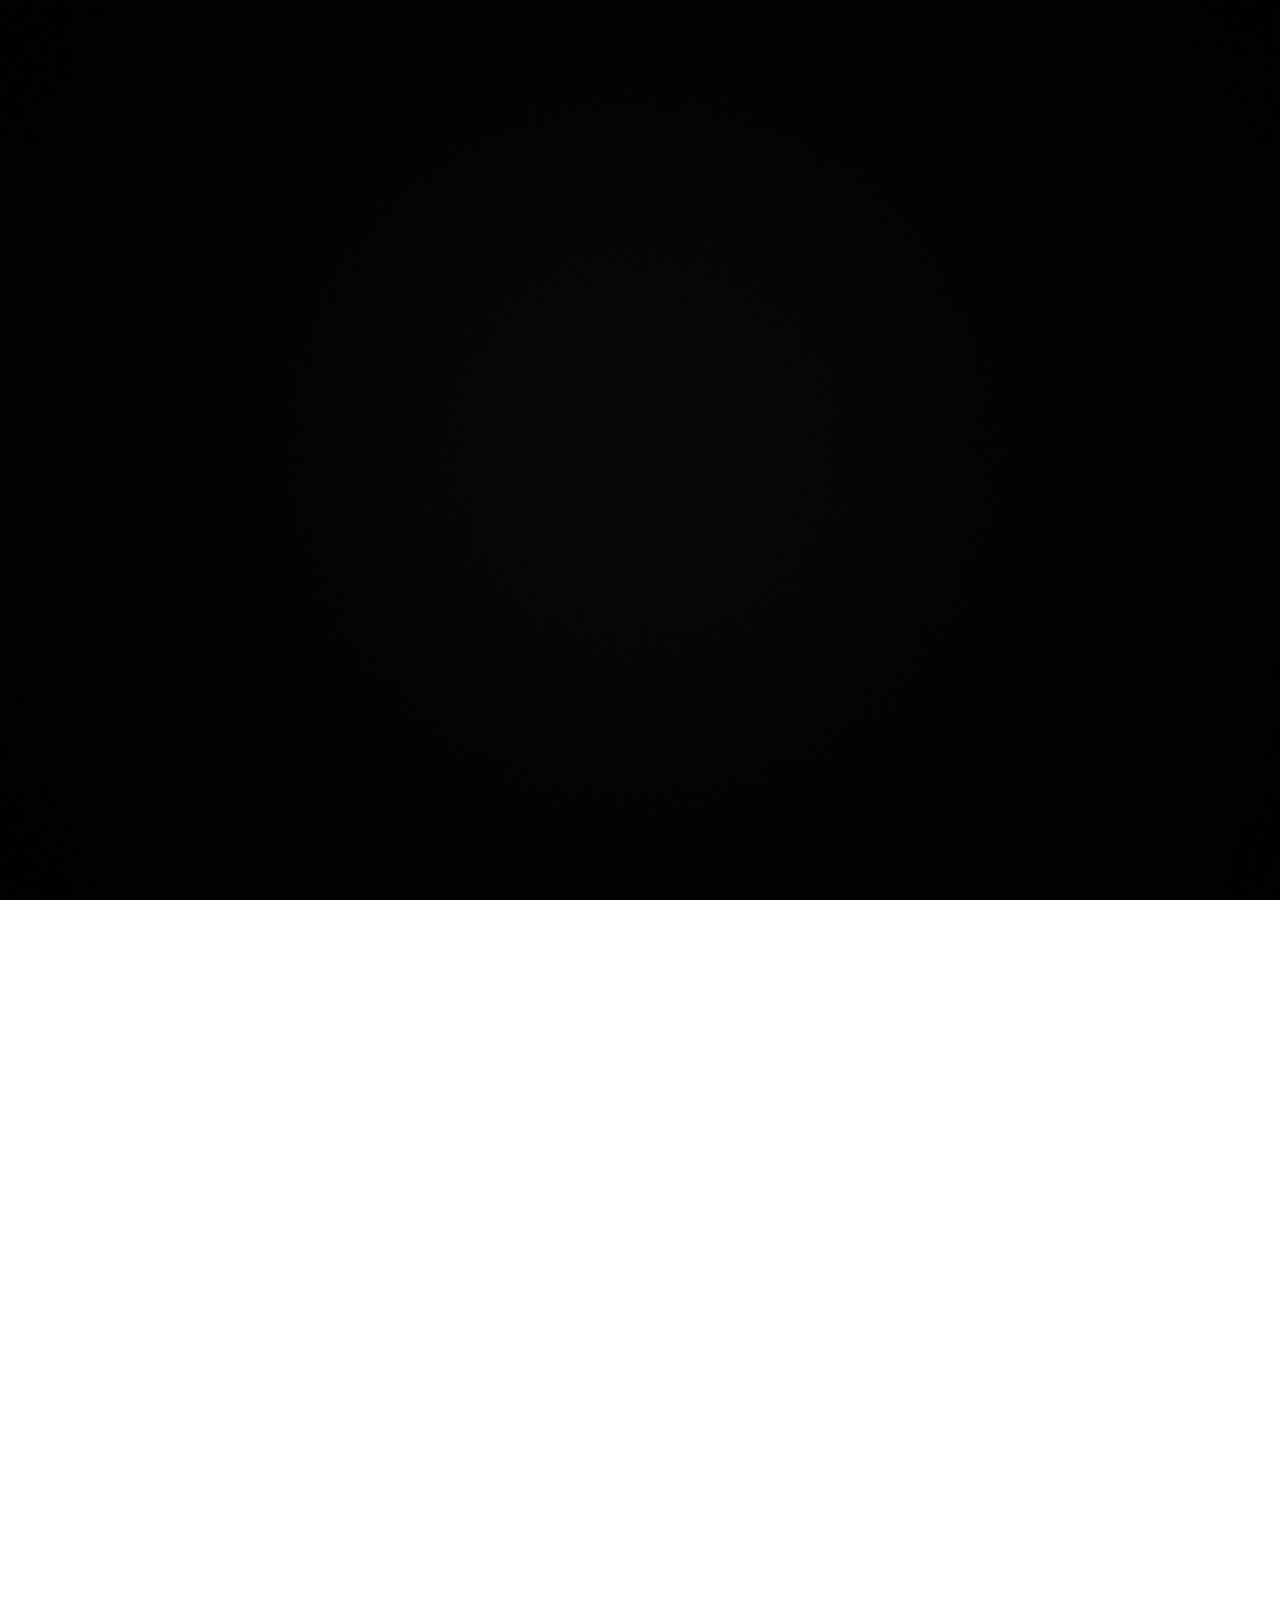
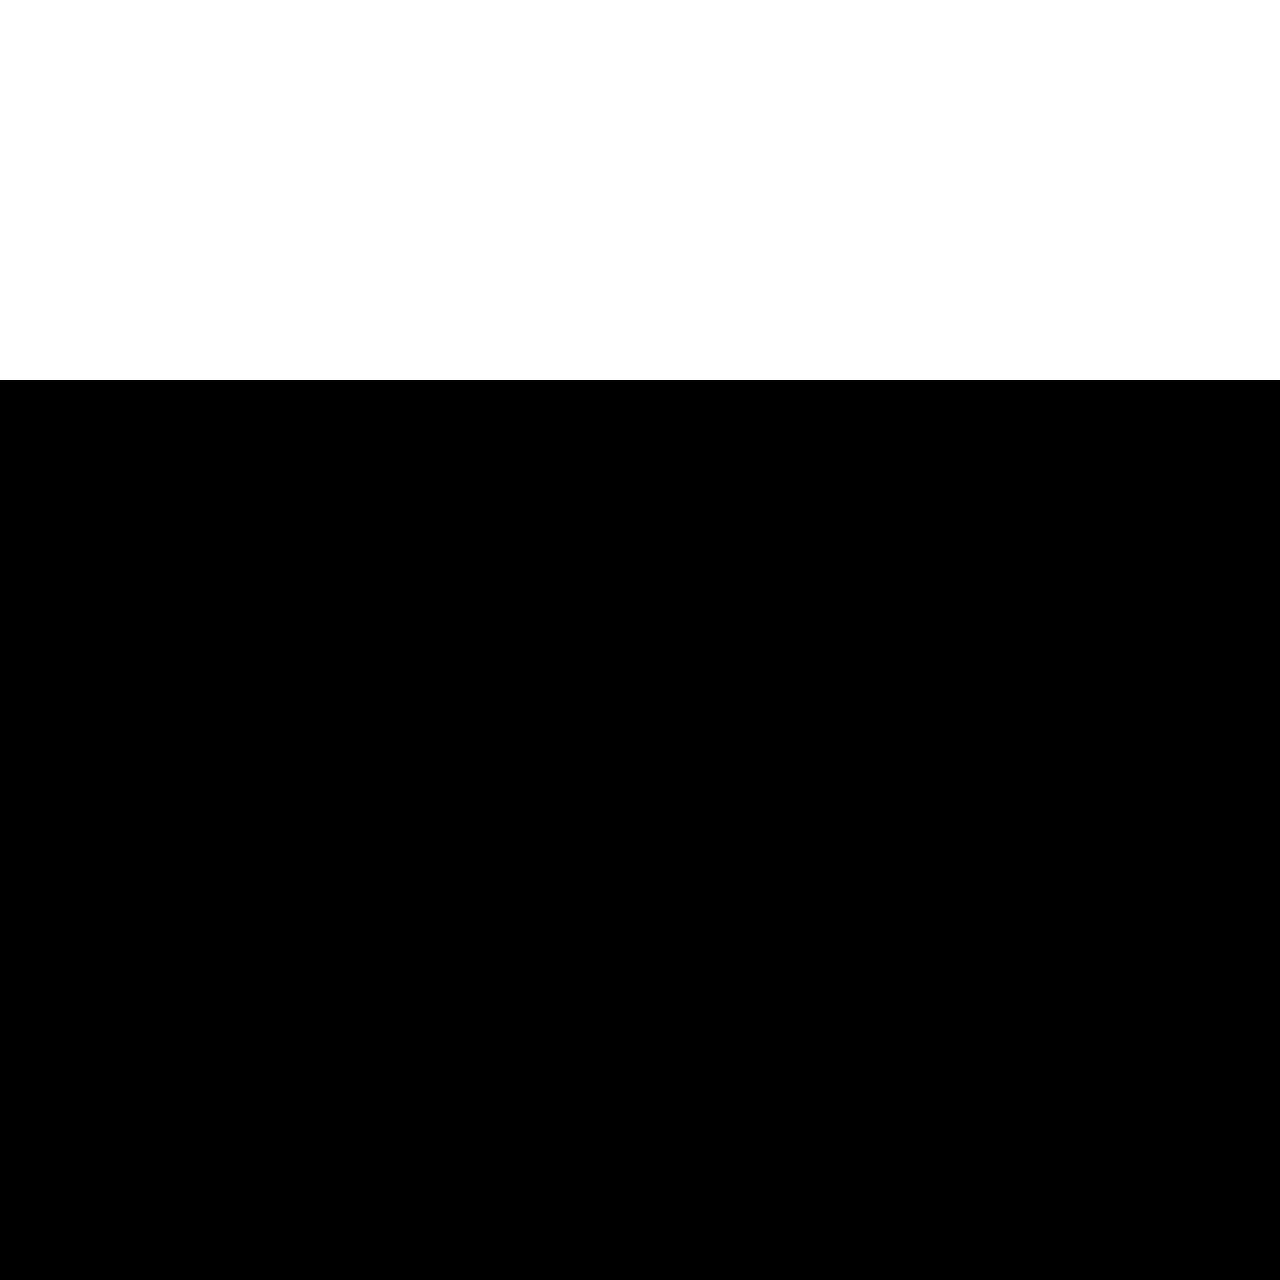
==== commit 6fcb7735: "example actually fixed" ====
--- a/example.html
+++ b/example.html
@@ -120,8 +120,8 @@
 <script src="js/jquery.superscrollorama.js"></script>
 <script>
 	$(document).ready(function(){
-		$("#summoner").focus();
 		$("#overlay").fadeOut(2500);
+		initAnimations();
 	});
 
 	function getData(){
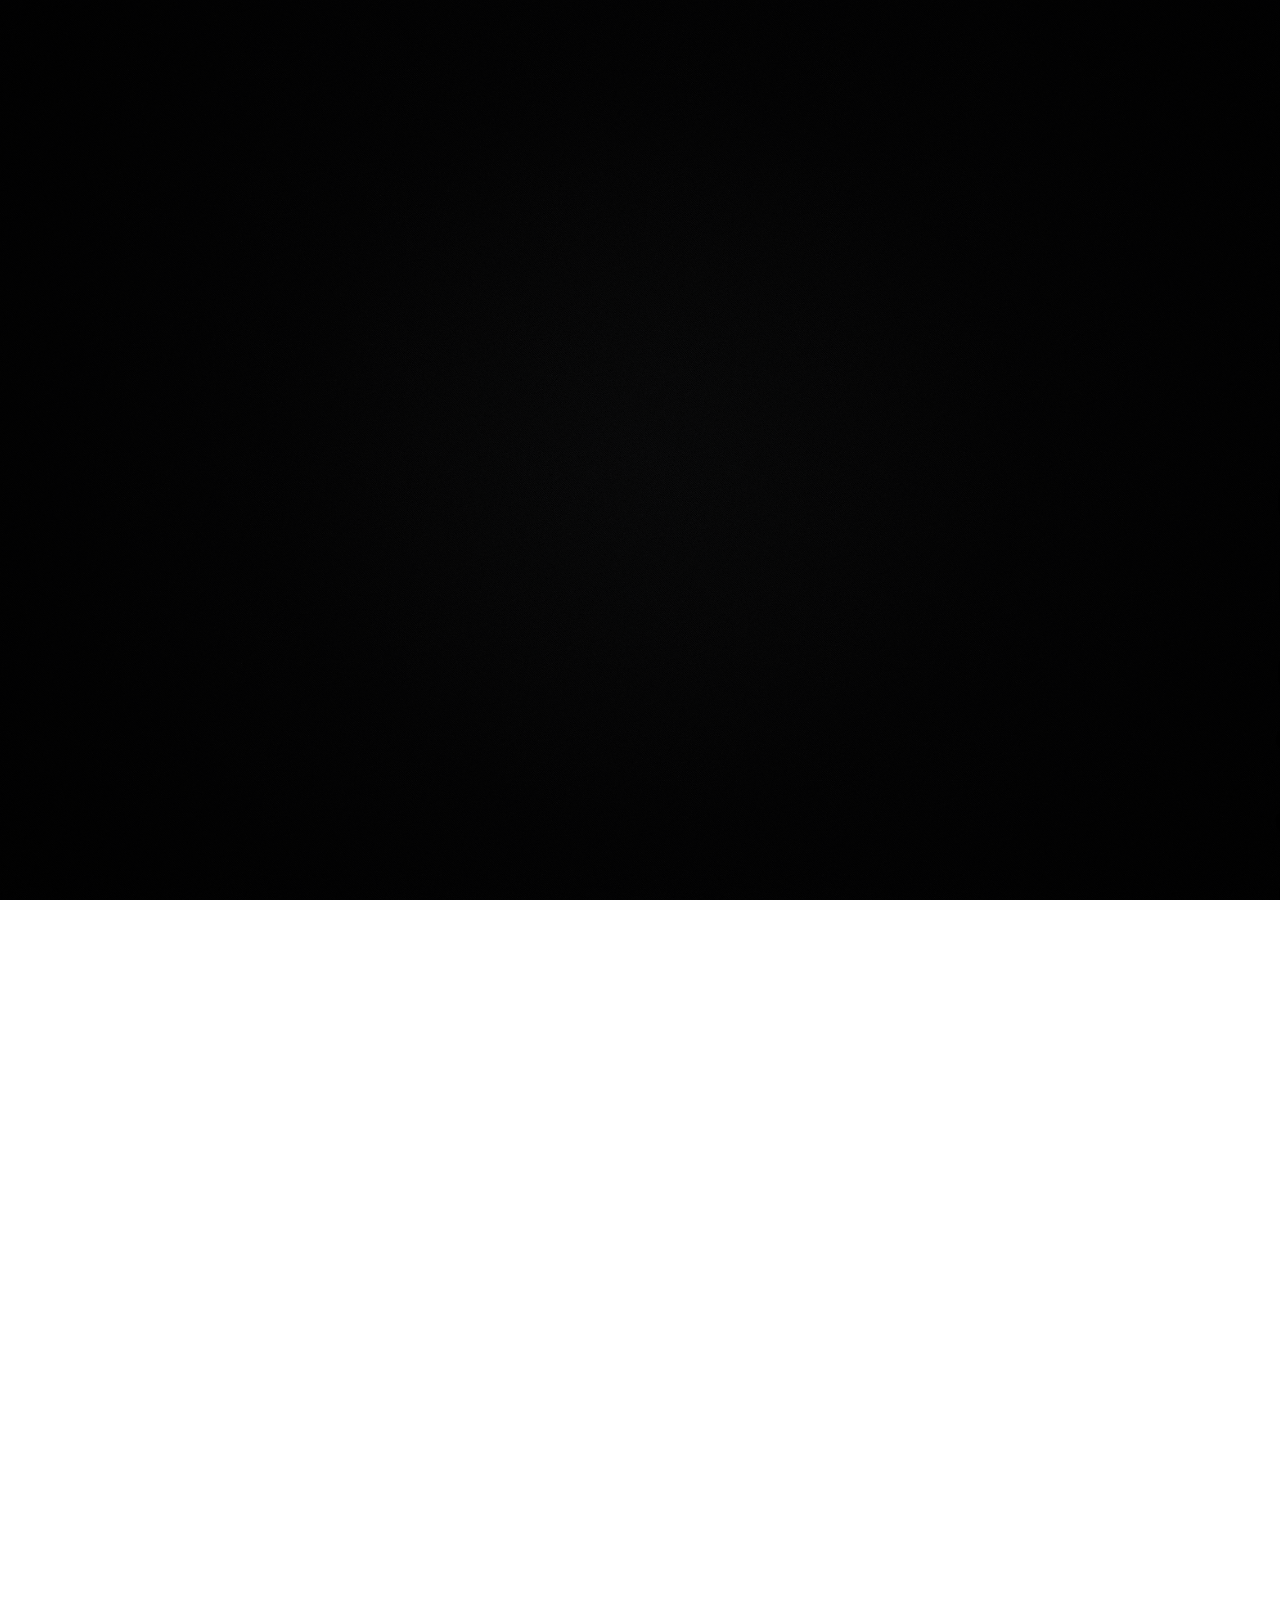
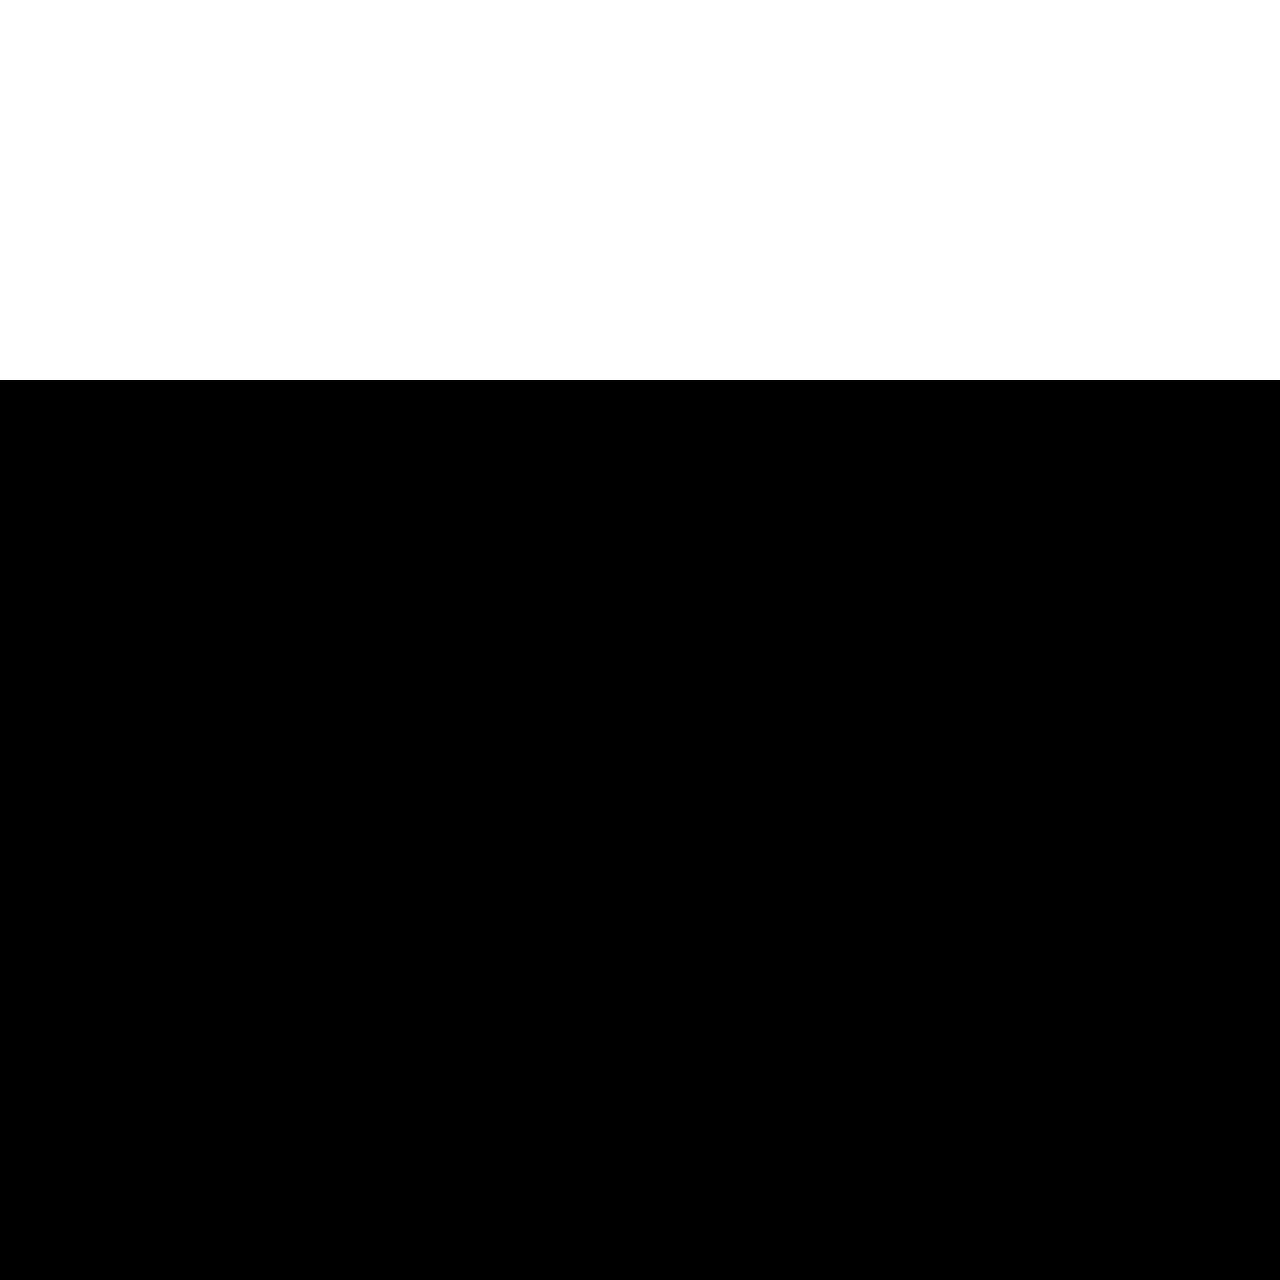
==== commit 3d85d5c9: "fixed down arrow & new css" ====
--- a/example.html
+++ b/example.html
@@ -23,7 +23,7 @@
 			<span id="info_highest_winrate_champ_bg">http://i.imgur.com/1Qkmwj1.jpg</span>
 			</div><div id="title_frame" class="pin">
 			<h1 id="summoner">Phreak</h1>
-			<h4 id="scroll_message"><span id="behind_scroll_message">here we go! ?</span><span id="real_scroll_message">here we go! ?</span></h4>
+			<h4 id="scroll_message"><span id="behind_scroll_message">here we go! &darr;</span><span id="real_scroll_message">here we go! &darr;</span></h4>
 			</div><div id="tier_frame" class="pin">
 			<h2 id="tier_name">Kog'Maw's Horde</h2>
 			<img id="tier_image" src="tier/diamond_1.png" alt="DIAMOND I">
--- a/ranked.css
+++ b/ranked.css
@@ -35,6 +35,24 @@
 	text-align: center;
 }
 
+div #error {
+	width: 60%;
+	font-family: Impact, Charcoal, sans-serif;
+	font-size: 48px;
+	color: white;
+	text-shadow: 
+		0 0 4px black,
+		0 0 4px black,
+		0 0 4px black,
+		0 0 4px black,
+		0 0 4px black,
+		0 0 4px black,
+		0 0 4px black,
+		0 0 4px black;
+	text-align: center;
+	margin: 0 auto;
+}
+
 #info {
 	position: absolute;
 	visibility: hidden;
